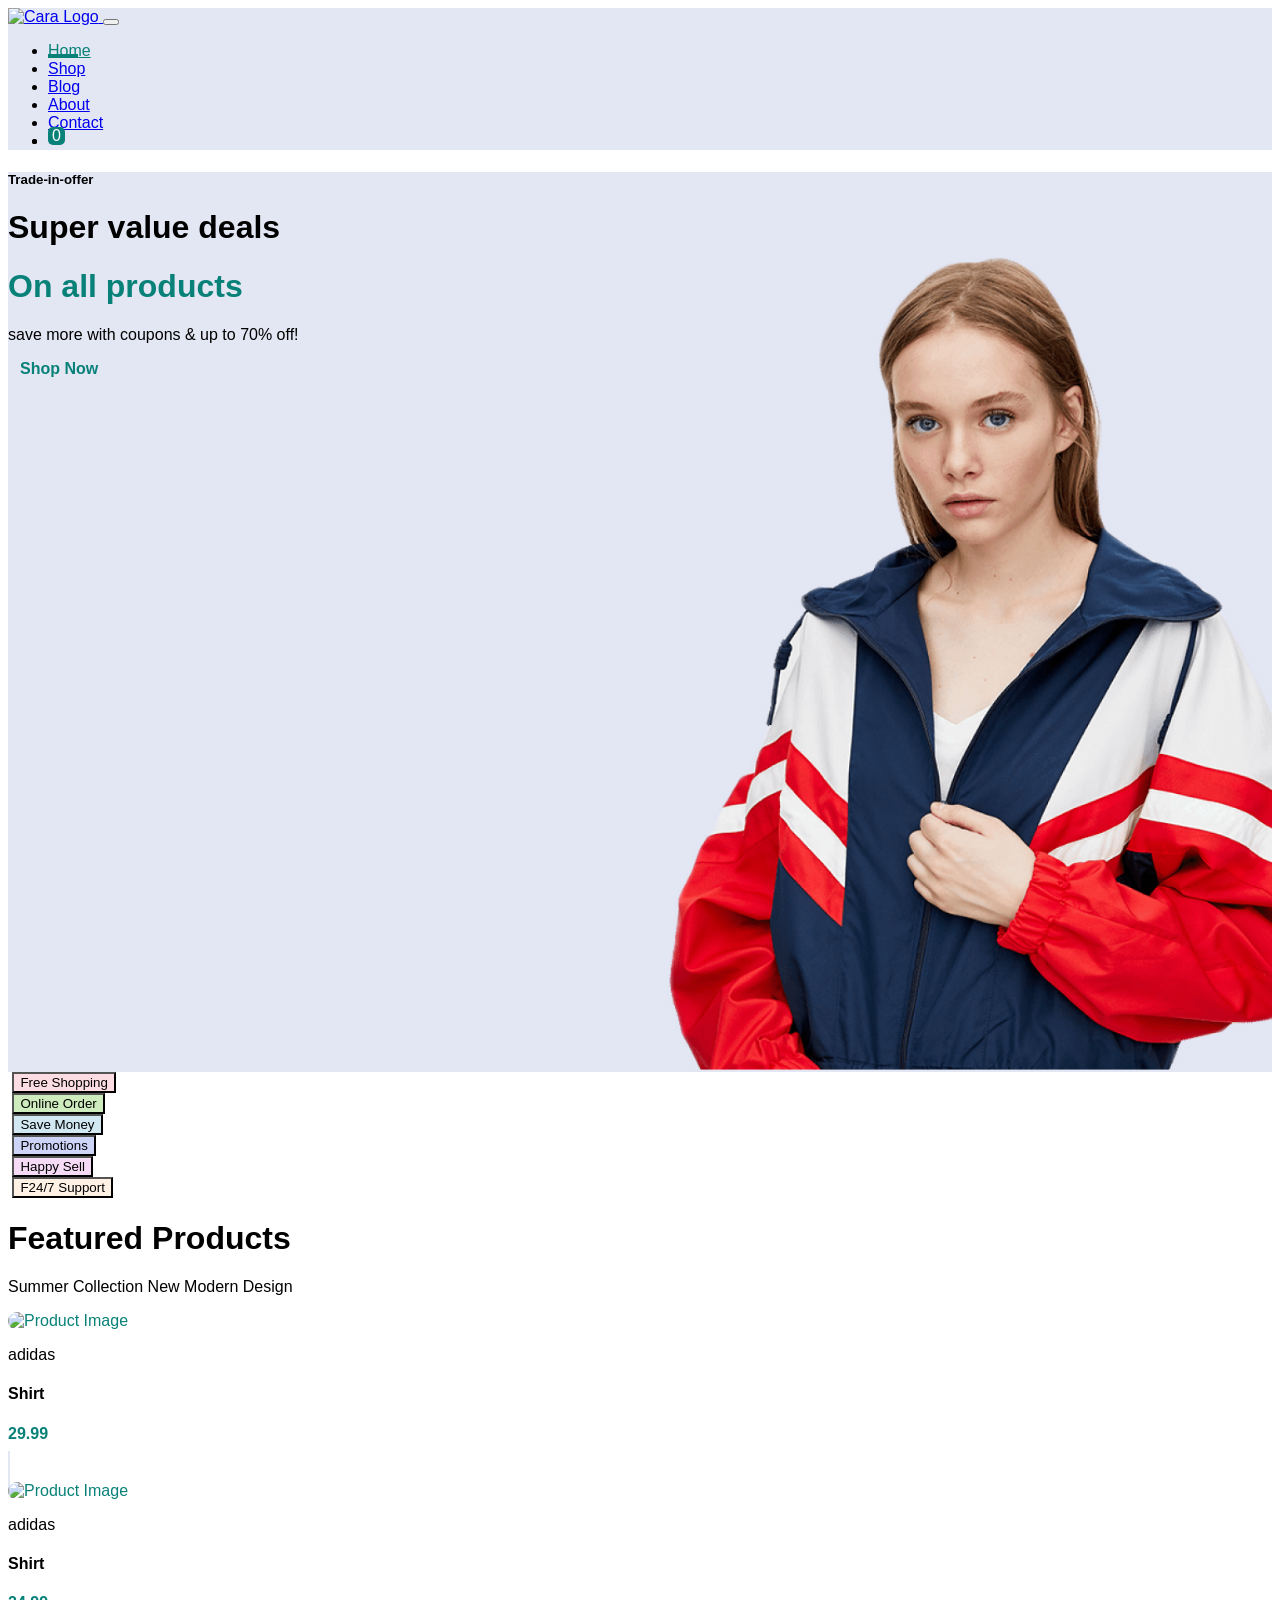
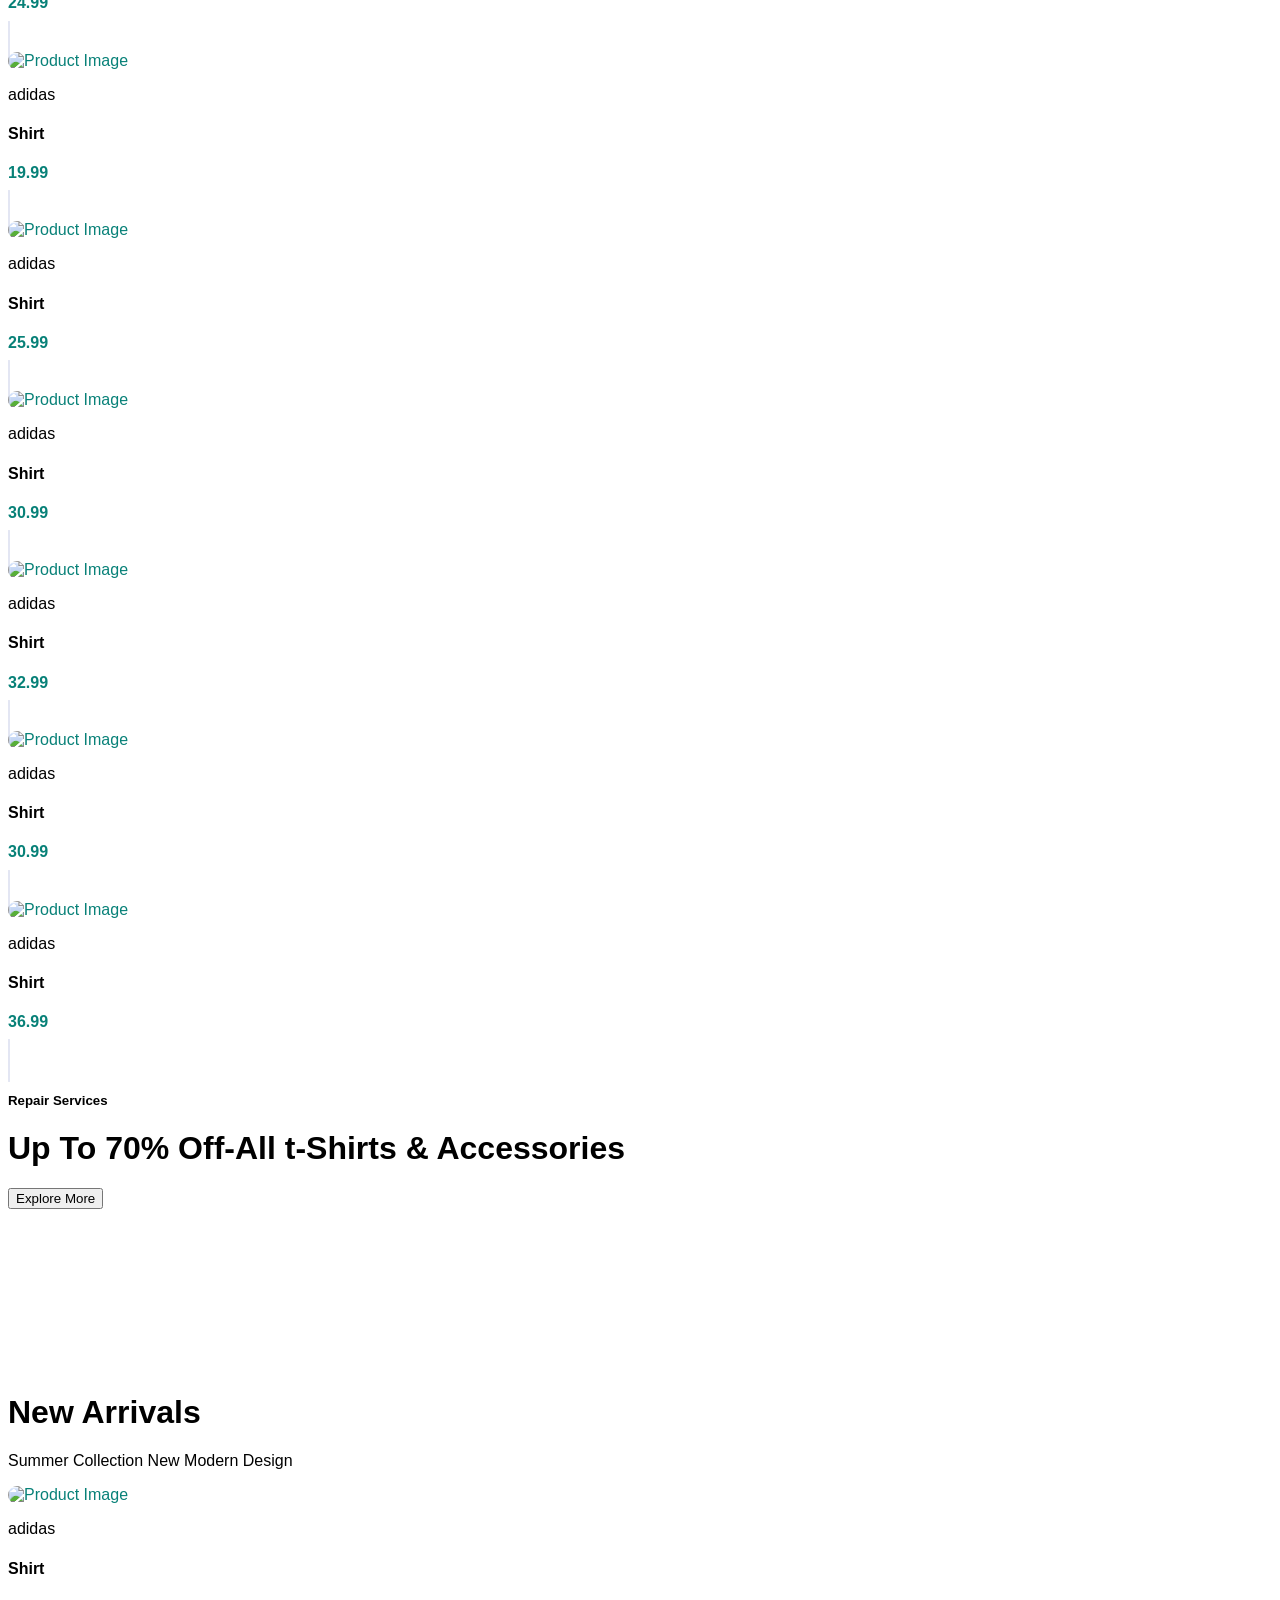
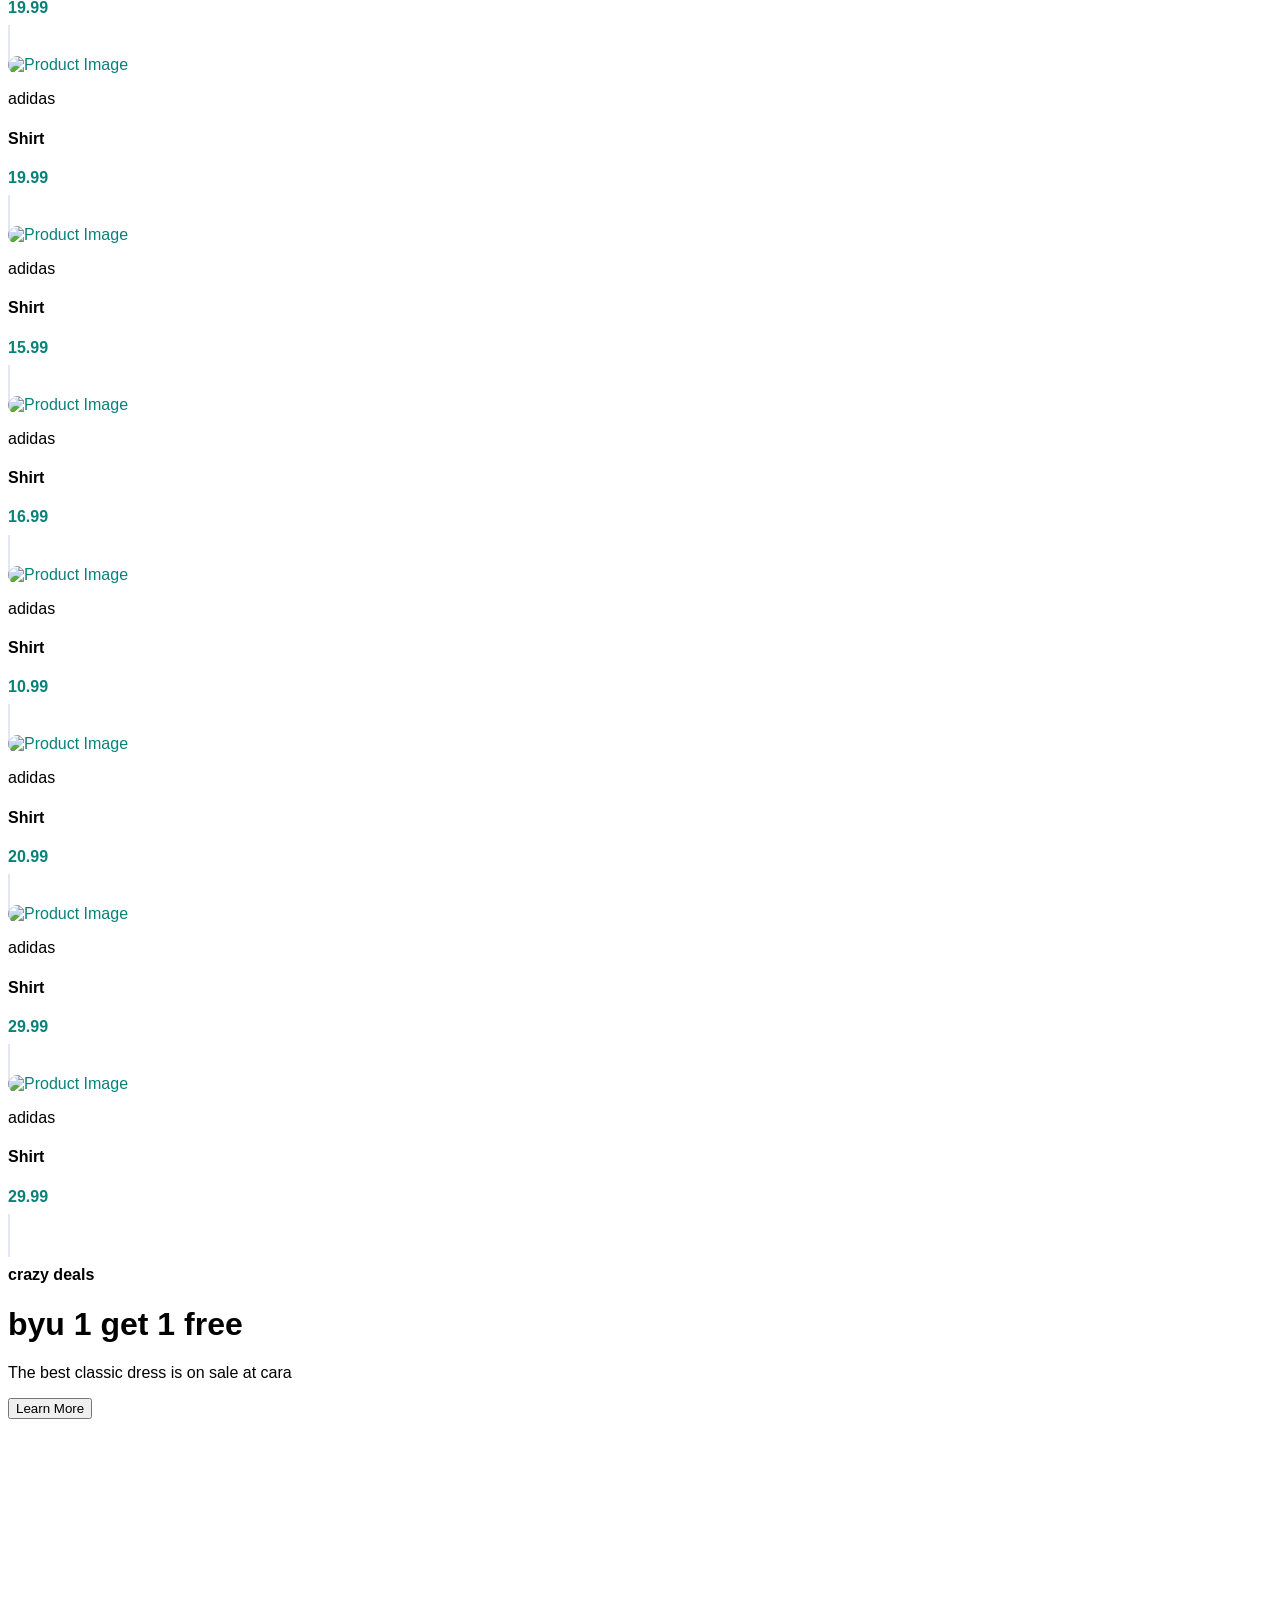
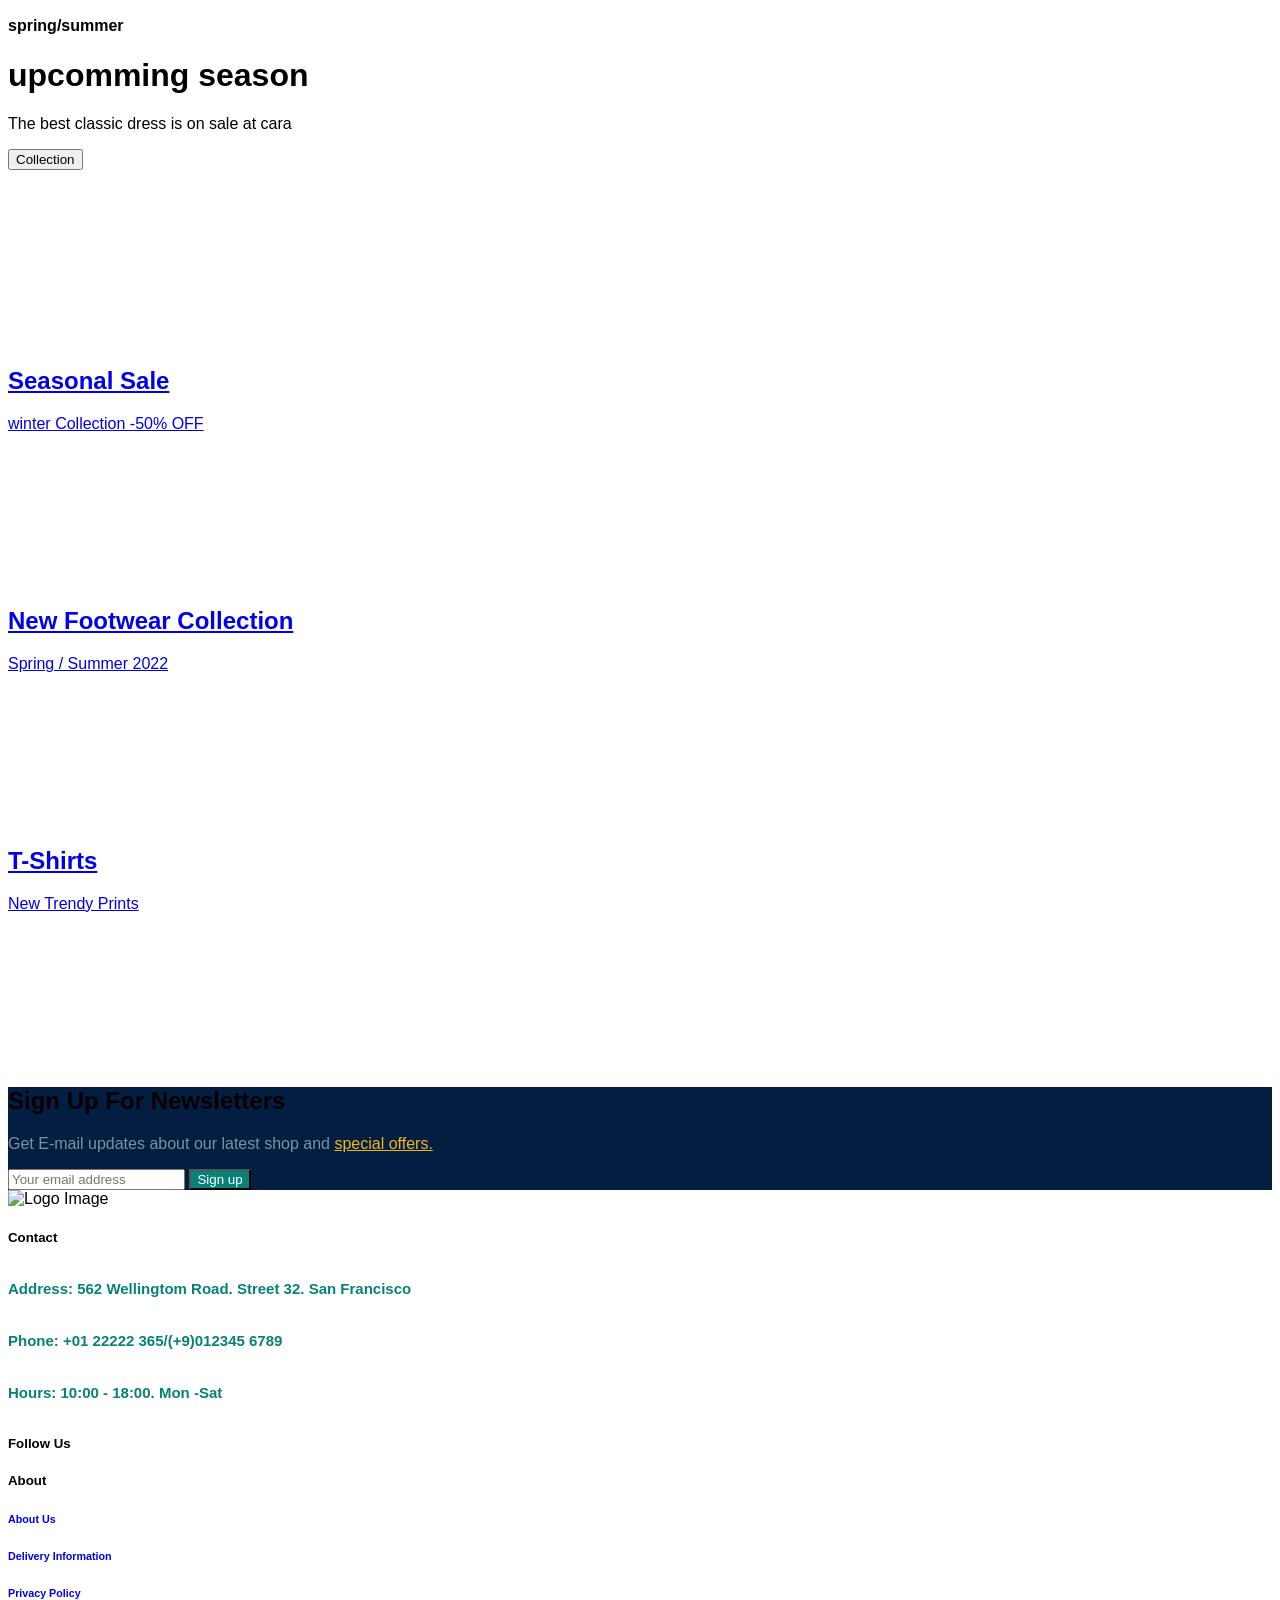
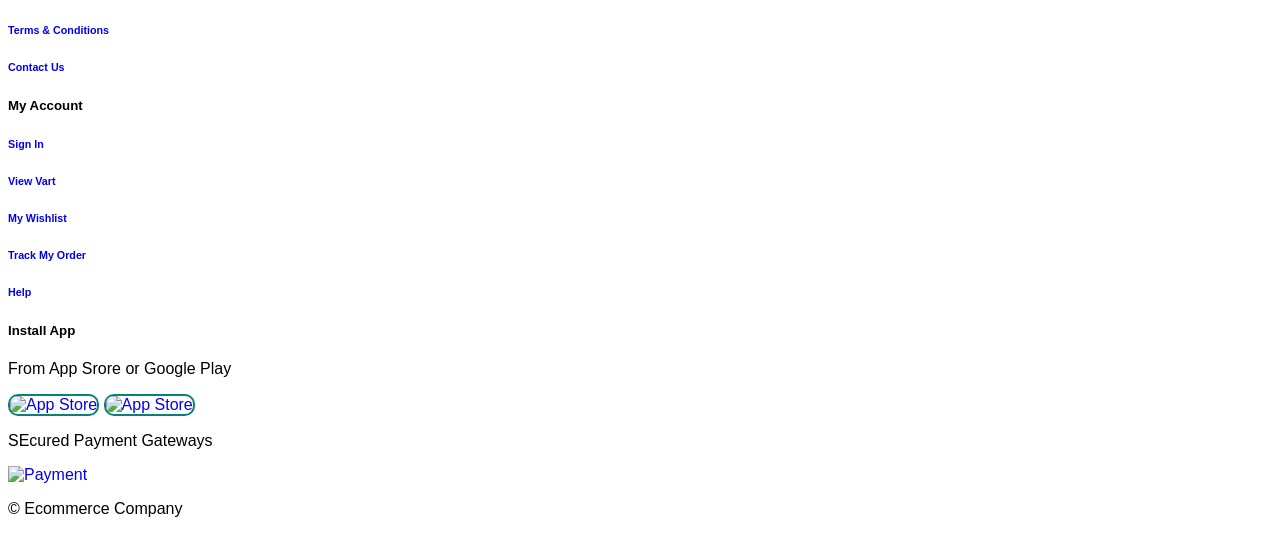
==== index.html @ 561408f2 "darkmode, animation plugins & cart" ====
<!DOCTYPE html>
<html lang="en">
<head>
    <meta charset="UTF-8">
    <meta http-equiv="X-UA-Compatible" content="IE=edge">
    <meta name="viewport" content="width=device-width, initial-scale=1.0">
    <meta name="color-scheme" content="dark light">

    <link rel="stylesheet" href="assist/CSS/animate.min.css">
    <link rel="stylesheet" href="assist/fontawesome/css/all.css" >      <!-- fontawesome link -->
    <link rel="stylesheet" href="assist/CSS/bootstrap.min.css">         <!-- bootstrap link -->
    <link rel="stylesheet" href="assist/CSS/style.css">                 <!-- css style link -->
    <title> Task 05 Cara</title>
    <link rel="icon" type="image/x-icon" href="assist/Images/Global-Network.ico">
    
    
</head>
<body id="body">
    

    <!-- section One Navbar -->

    <div class="navLine " > 
        <nav class="navbar navbar-expand-lg navbar-light  fw-bold shadow-sm" id="navLine" aria-label="Fifth navbar example">
            <div class="container">
                <a class="navbar-brand" href="#"> <img src="assist/Images/logo.png" alt="Cara Logo"> </a>

                <button class="navbar-toggler" type="button" data-bs-toggle="collapse" data-bs-target="#navbarsExample05" aria-controls="navbarsExample05" aria-expanded="false" aria-label="Toggle navigation">
                    <span class="navbar-toggler-icon"></span>
                </button>
                
                <div class="collapse navbar-collapse justify-content-end" id="navbarsExample05">
                    <ul class="navLinks navbar-nav justify-content-between  mb-2 mb-lg-0 w-50">

                        <li class="nav-item">
                            <a class="nav-link active" aria-current="page" href="#"> Home </a>
                        </li>

                        <li class="nav-item">
                            <a class="nav-link" href="#"> Shop </a>
                        </li>

                        <li class="nav-item">
                            <a class="nav-link" href="#"> Blog </a>
                        </li>

                        <li class="nav-item">
                            <a class="nav-link" href="#"> About </a>
                        </li>

                        <li class="nav-item">
                            <a class="nav-link" href="#"> Contact </a>
                        </li>

                        <li class="nav-item">
                            <a class="Cart nav-link position-relative"  onclick="oCart()"> 
                                <div>
                                   <i class="fa-solid fa-bag-shopping"></i>
                                   <span class="cartN ">0</span> 
                                </div>
                            </a>
                        </li>

                        <li class="darkTogle nav-item fs-4" onclick="darkMode()">
                            <i class="nav-link fa-solid fa-moon"></i>
                        </li>
                    </ul>

                </div>
            </div>
          </nav>
    </div>
   

    
    




    <!-- section Tow Header -->

    <header class="HeaderBg pos">
        <!-- cart section -->
        <div class="myCart close" id="yCart">
            <button class="btn fs-3 text-light m-2" onclick="xCart()">X</button>
            
        </div>
        


        <div class="container">
            <div class="TradeIn d-flex flex-column justify-content-center align-items-center align-items-lg-start">
                <h5 class="">Trade-in-offer</h5>
                <h1 class="fw-bold"> Super value deals </h1>
                <h1 class="allProducts fw-bold my-4"> On all products </h1>
                <p class="text-muted">save more with coupons & up to 70% off!</p>

                <a class="shopNow" href="#"> Shop Now </a>
            </div>
        </div>

        
    </header>







    <!-- section Three Services -->


    <div class="container my-5 pb-5">
        <div class="Services row row-cols-1  row-cols-md-3 row-cols-lg-6" >
            
            <div class="col wow animate__animated animate__backInUp ">
                <div class="ourService Service-1 card mt-5 shadow ">
                    <img class="mt-4 m-2" src="assist/Images/f1.png" alt="">
                    <button class="btn btn-light mb-3 m-2"  type="button">Free Shopping</button>
                </div>
            </div>

            <div class="col wow animate__animated animate__backInUp ">
                <div class="ourService Service-2 card mt-5 shadow ">
                    <img class="mt-4 m-2" src="assist/Images/f2.png" alt="">
                    <button class="btn btn-light mb-3 m-2"  type="button">Online Order</button>
                </div>
            </div>

            <div class="col wow animate__animated animate__backInUp">
                <div class="ourService Service-3 card mt-5 shadow ">
                    <img class="mt-4 m-2" src="assist/Images/f3.png" alt="">
                    <button class="btn btn-light mb-3 m-2"  type="button">Save Money</button>
                </div>
            </div>

            <div class="col wow animate__animated animate__backInUp">
                <div class="ourService Service-4 card mt-5 shadow ">
                    <img class="mt-4 m-2" src="assist/Images/f4.png" alt="">
                    <button class="btn btn-light mb-3 m-2"  type="button">Promotions</button>
                </div>
            </div>

            <div class="col wow animate__animated animate__backInUp">
                <div class="ourService Service-5 card mt-5 shadow ">
                    <img class="mt-4 m-2" src="assist/Images/f5.png" alt="">
                    <button class="btn btn-light mb-3 m-2"  type="button">Happy Sell</button>
                </div>
            </div>

            <div class="col wow animate__animated animate__backInUp">
                <div class="ourService Service-6 card mt-5 shadow ">
                    <img class="mt-4 m-2" src="assist/Images/f6.png" alt="">
                    <button class="btn btn-light mb-3 m-2"  type="button">F24/7 Support</button>
                </div>
            </div>
        </div>
    </div>









    <!-- section Four Featured Products -->


    <div class="container my-5">
        <div class="featuredP text-center py-5">
            <h1 class="fw-bold">Featured Products</h1>
            <p class="text-muted">Summer Collection New Modern Design</p>
        </div>
            

        <div class="fProducts">
            <div class="row row-cols-1 row-cols-md-2 row-cols-lg-4">

                <div class="col">
                    <div class="pCard card mb-5">
                        <a href="#"> <img class="oImg card-img-top p-3" src="assist/Images/f1.jpg" alt="Product Image"> </a>
                        
                        <div class="card-body d-flex justify-content-between align-items-end pt-0" >
                            <div class="card-text">
                                <p class="text-muted m-0">adidas</p>
                                <h4 class="card-title">Shirt</h4>

                                <div class="stars">
                                    <i class="fa-solid fa-star"></i>
                                    <i class="fa-solid fa-star"></i>
                                    <i class="fa-solid fa-star"></i>
                                    <i class="fa-solid fa-star"></i>
                                    <i class="fa-solid fa-star"></i>
                                </div>
    
                                <a href="#"> <h4 class="price m-0">29.99</h4> </a>
                            </div>    
                                
                            <a href="#"><i class="fa-solid fa-cart-shopping"></i></a>

                        </div>
                    </div>

                </div>


                <div class="col">
                    <div class="pCard card mb-5">
                        <a href="#"> <img class="oImg card-img-top p-3" src="assist/Images/f2.jpg" alt="Product Image"> </a>
                        
                        <div class="card-body d-flex justify-content-between align-items-end pt-0" >
                            <div class="card-text">
                                <p class="text-muted m-0">adidas</p>
                                <h4 class="card-title">Shirt</h4>

                                <div class="stars">
                                    <i class="fa-solid fa-star"></i>
                                    <i class="fa-solid fa-star"></i>
                                    <i class="fa-solid fa-star"></i>
                                    <i class="fa-solid fa-star"></i>
                                    <i class="fa-solid fa-star"></i>
                                </div>
    
                                <a href="#"> <h4 class="price m-0">24.99</h4> </a>
                            </div>    
                                
                            <a href="#"><i class="fa-solid fa-cart-shopping"></i></a>

                        </div>
                    </div>

                </div>


                <div class="col">
                    <div class="pCard card  mb-5">
                        <a href="#"> <img class="oImg card-img-top p-3 " src="assist/Images/f3.jpg" alt="Product Image"> </a>
                        
                        <div class="card-body d-flex justify-content-between align-items-end pt-0" >
                            <div class="card-text">
                                <p class="text-muted m-0">adidas</p>
                                <h4 class="card-title">Shirt</h4>

                                <div class="stars">
                                    <i class="fa-solid fa-star"></i>
                                    <i class="fa-solid fa-star"></i>
                                    <i class="fa-solid fa-star"></i>
                                    <i class="fa-solid fa-star"></i>
                                    <i class="fa-solid fa-star"></i>
                                </div>
    
                                <a href="#"> <h4 class="price m-0">19.99</h4> </a>
                            </div>    
                                
                            <a href="#"><i class="fa-solid fa-cart-shopping"></i></a>

                        </div>
                    </div>

                </div>


                <div class="col">
                    <div class="pCard card mb-5">
                        <a href="#"> <img class="oImg card-img-top p-3 " src="assist/Images/f4.jpg" alt="Product Image"> </a>
                        
                        <div class="card-body d-flex justify-content-between align-items-end pt-0" >
                            <div class="card-text">
                                <p class="text-muted m-0">adidas</p>
                                <h4 class="card-title">Shirt</h4>

                                <div class="stars">
                                    <i class="fa-solid fa-star"></i>
                                    <i class="fa-solid fa-star"></i>
                                    <i class="fa-solid fa-star"></i>
                                    <i class="fa-solid fa-star"></i>
                                    <i class="fa-solid fa-star"></i>
                                </div>
    
                                <a href="#"> <h4 class="price m-0">25.99</h4> </a>
                            </div>    
                                
                            <a href="#"><i class="fa-solid fa-cart-shopping"></i></a>

                        </div>
                    </div>

                </div>


                <div class="col">
                    <div class="pCard card mb-5">
                        <a href="#"> <img class="oImg card-img-top p-3" src="assist/Images/f5.jpg" alt="Product Image"> </a>
                        
                        <div class="card-body d-flex justify-content-between align-items-end pt-0" >
                            <div class="card-text">
                                <p class="text-muted m-0">adidas</p>
                                <h4 class="card-title">Shirt</h4>

                                <div class="stars">
                                    <i class="fa-solid fa-star"></i>
                                    <i class="fa-solid fa-star"></i>
                                    <i class="fa-solid fa-star"></i>
                                    <i class="fa-solid fa-star"></i>
                                    <i class="fa-solid fa-star"></i>
                                </div>
    
                                <a href="#"> <h4 class="price m-0">30.99</h4> </a>
                            </div>    
                                
                            <a href="#"><i class="fa-solid fa-cart-shopping"></i></a>

                        </div>
                    </div>

                </div>


                <div class="col">
                    <div class="pCard card mb-5">
                        <a href="#"> <img class="oImg card-img-top p-3" src="assist/Images/f6.jpg" alt="Product Image"> </a>
                        
                        <div class="card-body d-flex justify-content-between align-items-end pt-0" >
                            <div class="card-text">
                                <p class="text-muted m-0">adidas</p>
                                <h4 class="card-title">Shirt</h4>

                                <div class="stars">
                                    <i class="fa-solid fa-star"></i>
                                    <i class="fa-solid fa-star"></i>
                                    <i class="fa-solid fa-star"></i>
                                    <i class="fa-solid fa-star"></i>
                                    <i class="fa-solid fa-star"></i>
                                </div>
    
                                <a href="#"> <h4 class="price m-0">32.99</h4> </a>
                            </div>    
                                
                            <a href="#"><i class="fa-solid fa-cart-shopping"></i></a>

                        </div>
                    </div>

                </div>


                <div class="col">
                    <div class="pCard card mb-5">
                        <a href="#"> <img class="oImg card-img-top p-3" src="assist/Images/f7.jpg" alt="Product Image"> </a>
                        
                        <div class="card-body d-flex justify-content-between align-items-end pt-0" >
                            <div class="card-text">
                                <p class="text-muted m-0">adidas</p>
                                <h4 class="card-title">Shirt</h4>

                                <div class="stars">
                                    <i class="fa-solid fa-star"></i>
                                    <i class="fa-solid fa-star"></i>
                                    <i class="fa-solid fa-star"></i>
                                    <i class="fa-solid fa-star"></i>
                                    <i class="fa-solid fa-star"></i>
                                </div>
    
                                <a href="#"> <h4 class="price m-0">30.99</h4> </a>
                            </div>    
                                
                            <a href="#"><i class="fa-solid fa-cart-shopping"></i></a>

                        </div>
                    </div>

                </div>


                <div class="col">
                    <div class="pCard card mb-5">
                        <a href="#"> <img class="oImg card-img-top p-3" src="assist/Images/f8.jpg" alt="Product Image">  </a>
                        
                        <div class="card-body d-flex justify-content-between align-items-end pt-0" >
                            <div class="card-text">
                                <p class="text-muted m-0">adidas</p>
                                <h4 class="card-title">Shirt</h4>

                                <div class="stars">
                                    <i class="fa-solid fa-star"></i>
                                    <i class="fa-solid fa-star"></i>
                                    <i class="fa-solid fa-star"></i>
                                    <i class="fa-solid fa-star"></i>
                                    <i class="fa-solid fa-star"></i>
                                </div>
    
                                <a href="#"> <h4 class="price m-0">36.99</h4> </a>
                            </div>    
                                
                            <a href="#"><i class="fa-solid fa-cart-shopping"></i></a>

                        </div>
                    </div>

                </div>
            </div>

        </div>
    </div>





    <!-- section Five Repair Services -->

    <div class="sectionFive">
        <div class="container">
            <div class="repairS d-flex flex-column justify-content-center align-items-center text-light text-center">
                <h5>Repair Services</h5>
            <h1>Up To <span class="text-danger">70% Off-</span>All t-Shirts & Accessories</h1>
                <button class="btn btn-light px-5" type="button">Explore More</button>
            </div>
            
        </div>
    </div>









    <!-- section six New Arrivals -->

    <div class="container my-5">
        <div class="featuredP text-center py-5">
            <h1 class="fw-bold">New Arrivals</h1>
            <p class="text-muted">Summer Collection New Modern Design</p>
        </div>
            

        <div class="fProducts">
            <div class="row row-cols-1 row-cols-md-2 row-cols-lg-4">

                <div class="col">
                    <div class="pCard card mb-5">
                        <a href="#"> <img class="oImg card-img-top p-3" src="assist/Images/n1.jpg" alt="Product Image"> </a>
                        
                        <div class="card-body d-flex justify-content-between align-items-end pt-0" >
                            <div class="card-text">
                                <p class="text-muted m-0">adidas</p>
                                <h4 class="card-title">Shirt</h4>

                                <div class="stars">
                                    <i class="fa-solid fa-star"></i>
                                    <i class="fa-solid fa-star"></i>
                                    <i class="fa-solid fa-star"></i>
                                    <i class="fa-solid fa-star"></i>
                                    <i class="fa-solid fa-star"></i>
                                </div>
    
                                <a href="#"> <h4 class="price m-0">19.99</h4> </a>
                            </div>    
                                
                            <a href="#"><i class="fa-solid fa-cart-shopping"></i></a>

                        </div>
                    </div>

                </div>


                <div class="col">
                    <div class="pCard card mb-5">
                        <a href="#"> <img class="oImg card-img-top p-3" src="assist/Images/n2.jpg" alt="Product Image"> </a>
                        
                        <div class="card-body d-flex justify-content-between align-items-end pt-0" >
                            <div class="card-text">
                                <p class="text-muted m-0">adidas</p>
                                <h4 class="card-title">Shirt</h4>

                                <div class="stars">
                                    <i class="fa-solid fa-star"></i>
                                    <i class="fa-solid fa-star"></i>
                                    <i class="fa-solid fa-star"></i>
                                    <i class="fa-solid fa-star"></i>
                                    <i class="fa-solid fa-star"></i>
                                </div>
    
                                <a href="#"> <h4 class="price m-0">19.99</h4> </a>
                            </div>    
                                
                            <a href="#"><i class="fa-solid fa-cart-shopping"></i></a>

                        </div>
                    </div>

                </div>


                <div class="col">
                    <div class="pCard card  mb-5">
                        <a href="#"> <img class="oImg card-img-top p-3 " src="assist/Images/n3.jpg" alt="Product Image"> </a>
                        
                        <div class="card-body d-flex justify-content-between align-items-end pt-0" >
                            <div class="card-text">
                                <p class="text-muted m-0">adidas</p>
                                <h4 class="card-title">Shirt</h4>

                                <div class="stars">
                                    <i class="fa-solid fa-star"></i>
                                    <i class="fa-solid fa-star"></i>
                                    <i class="fa-solid fa-star"></i>
                                    <i class="fa-solid fa-star"></i>
                                    <i class="fa-solid fa-star"></i>
                                </div>
    
                                <a href="#"> <h4 class="price m-0">15.99</h4> </a>
                            </div>    
                                
                            <a href="#"><i class="fa-solid fa-cart-shopping"></i></a>

                        </div>
                    </div>

                </div>


                <div class="col">
                    <div class="pCard card mb-5">
                        <a href="#"> <img class="oImg card-img-top p-3 " src="assist/Images/n4.jpg" alt="Product Image"> </a>
                        
                        <div class="card-body d-flex justify-content-between align-items-end pt-0" >
                            <div class="card-text">
                                <p class="text-muted m-0">adidas</p>
                                <h4 class="card-title">Shirt</h4>

                                <div class="stars">
                                    <i class="fa-solid fa-star"></i>
                                    <i class="fa-solid fa-star"></i>
                                    <i class="fa-solid fa-star"></i>
                                    <i class="fa-solid fa-star"></i>
                                    <i class="fa-solid fa-star"></i>
                                </div>
    
                                <a href="#"> <h4 class="price m-0">16.99</h4> </a>
                            </div>    
                                
                            <a href="#"><i class="fa-solid fa-cart-shopping"></i></a>

                        </div>
                    </div>

                </div>


                <div class="col">
                    <div class="pCard card mb-5">
                        <a href="#"> <img class="oImg card-img-top p-3" src="assist/Images/n5.jpg" alt="Product Image"> </a>
                        
                        <div class="card-body d-flex justify-content-between align-items-end pt-0" >
                            <div class="card-text">
                                <p class="text-muted m-0">adidas</p>
                                <h4 class="card-title">Shirt</h4>

                                <div class="stars">
                                    <i class="fa-solid fa-star"></i>
                                    <i class="fa-solid fa-star"></i>
                                    <i class="fa-solid fa-star"></i>
                                    <i class="fa-solid fa-star"></i>
                                    <i class="fa-solid fa-star"></i>
                                </div>
    
                                <a href="#"> <h4 class="price m-0">10.99</h4> </a>
                            </div>    
                                
                            <a href="#"><i class="fa-solid fa-cart-shopping"></i></a>

                        </div>
                    </div>

                </div>


                <div class="col">
                    <div class="pCard card mb-5">
                        <a href="#"> <img class="oImg card-img-top p-3" src="assist/Images/n6.jpg" alt="Product Image"> </a>
                        
                        <div class="card-body d-flex justify-content-between align-items-end pt-0" >
                            <div class="card-text">
                                <p class="text-muted m-0">adidas</p>
                                <h4 class="card-title">Shirt</h4>

                                <div class="stars">
                                    <i class="fa-solid fa-star"></i>
                                    <i class="fa-solid fa-star"></i>
                                    <i class="fa-solid fa-star"></i>
                                    <i class="fa-solid fa-star"></i>
                                    <i class="fa-solid fa-star"></i>
                                </div>
    
                                <a href="#"> <h4 class="price m-0">20.99</h4> </a>
                            </div>    
                                
                            <a href="#"><i class="fa-solid fa-cart-shopping"></i></a>

                        </div>
                    </div>

                </div>


                <div class="col">
                    <div class="pCard card mb-5">
                        <a href="#"> <img class="oImg card-img-top p-3" src="assist/Images/n7.jpg" alt="Product Image"> </a>
                        
                        <div class="card-body d-flex justify-content-between align-items-end pt-0" >
                            <div class="card-text">
                                <p class="text-muted m-0">adidas</p>
                                <h4 class="card-title">Shirt</h4>

                                <div class="stars">
                                    <i class="fa-solid fa-star"></i>
                                    <i class="fa-solid fa-star"></i>
                                    <i class="fa-solid fa-star"></i>
                                    <i class="fa-solid fa-star"></i>
                                    <i class="fa-solid fa-star"></i>
                                </div>
    
                                <a href="#"> <h4 class="price m-0">29.99</h4> </a>
                            </div>    
                                
                            <a href="#"><i class="fa-solid fa-cart-shopping"></i></a>

                        </div>
                    </div>

                </div>


                <div class="col">
                    <div class="pCard card mb-5">
                        <a href="#">
                            <img class="oImg card-img-top p-3" src="assist/Images/n8.jpg" alt="Product Image">
                        </a>

                        <div class="card-body d-flex justify-content-between align-items-end pt-0" >
                            <div class="card-text">
                                <p class="text-muted m-0">adidas</p>
                                <h4 class="card-title">Shirt</h4>

                                <div class="stars">
                                    <i class="fa-solid fa-star"></i>
                                    <i class="fa-solid fa-star"></i>
                                    <i class="fa-solid fa-star"></i>
                                    <i class="fa-solid fa-star"></i>
                                    <i class="fa-solid fa-star"></i>
                                </div>
    
                                <a href="#"> <h4 class="price m-0">29.99</h4> </a>
                            </div>    
                                
                            <a href="#"><i class="fa-solid fa-cart-shopping"></i></a>

                        </div>
                    </div>

                </div>
            </div>
            
        </div>
    </div>













    <!-- section sevin deals & summer -->

    <div class="section7 container">
        <div class="row justify-content-between text-light">
            <div class="crazyD col-12 col-lg-5   d-flex flex-column justify-content-center">
                <div class=" px-4 w-100">
                    <h4>crazy deals</h4>
                    <h1>byu 1 get 1 free</h1>
                    <p>The best classic dress is on sale at cara</p>
                    <button class="btn border-light text-light" type="submit">Learn More</button>
                </div>
            </div>


            <div class="springD col-12 col-lg-5 mt-4 mt-lg-0   d-flex flex-column justify-content-center">
                <div class="px-4 w-100">
                    <h4>spring/summer</h4>
                    <h1>upcomming season</h1>
                    <p>The best classic dress is on sale at cara</p>
                    <button class="btn border-light text-light" type="submit">Collection</button>
                </div>
            </div>
        </div>
    </div>





    <!-- section sevin Seasonal  & Footwear Collection -->

    <div class="section7 container my-5">
        <div class="row justify-content-between text-light">
            <div class="Seasonal col-12 col-lg-5   d-flex flex-column justify-content-center">
                <a href="#" class="text-light text-decoration-none">
                    <div class=" px-4 w-100 fw-bold">
                        <h2 class="text-uppercase">Seasonal Sale</h1>
                        <p class="text-danger">winter Collection -50% OFF</p>
                    </div>
                </a>
            </div>


            <div class="Footwear col-12 col-lg-5 mt-4 mt-lg-0   d-flex flex-column justify-content-center">
                <a href="#" class="text-light text-decoration-none">
                    <div class="px-4 w-100 fw-bold">
                        <h2 class="text-uppercase">New Footwear Collection</h1>
                        <p class="text-danger">Spring / Summer 2022</p>
                    </div>
                </a>
            </div>


            <div class="T-Shirts col-12 col-lg-5 mt-4 mt-lg-4   d-flex flex-column justify-content-center">
                <a href="#" class="text-light text-decoration-none">
                    <div class="px-4 w-100 fw-bold">
                        <h2 class="text-uppercase">T-Shirts</h1>
                        <p class="text-danger">New Trendy Prints</p>
                    </div>
                </a>
            </div>
        </div>
    </div>













    
    <!-- section Eight Newsletters -->

    <div class="Newsletters d-flex align-items-center">
        <div class="container">
            <div class="row  align-items-center justify-content-between text-center text-lg-start">
                <div class="news col-12 col-lg-6  fw-bold py-5">
                    <h2 class="text-light">Sign Up For Newsletters</h2>
                    <p>Get E-mail updates about our latest shop and
                        <a href="#" class="text-decoration-none">special offers.</a>
                    </p>
                </div>


                <div class="mail col-12 col-lg-5 mb-5 mt-0 my-lg-5">
                    <div class="input-group">
                        <input class="form-control p-3" type="email" id="exampleInputEmail1" placeholder="Your email address" aria-describedby="emailHelp">
                        <button type="submit" class="btn">Sign up</button>
                      </div>
                </div>
            </div>

        </div>
    </div>










    <!-- section last Footer -->

    <footer class="LastSec">
        <div class="container my-5 pt-5">
            <div class="row text-center text-lg-start">

                <div class="col-12 col-lg-4 mb-5 mb-lg-0">
                    <img src="assist/Images/logo.png" alt="Logo Image">
                    <h5 class="fw-bold mt-4">Contact</h5>

                    <div class="Contact my-4">
                        <h6> <span class="fw-bold">Address: </span>562 Wellingtom Road. Street 32. San Francisco</h5>
                        <h6> <span class="fw-bold">Phone: </span> +01 22222 365/(+9)012345 6789</h5>
                        <h6> <span class="fw-bold">Hours: </span>10:00 - 18:00. Mon -Sat</h5>
                    </div>

                    <h5 class="fw-bold mt-4">Follow Us</h5>

                    <div class="followUs">
                        <a class="mr-2" href="https://www.facebook.com/"> <i class="fa-brands fa-facebook-f"></i> </a>
                        <a class="mx-2" href="https://twitter.com/"> <i class="fa-brands fa-twitter"></i> </a>
                        <a class="mx-2" href="https://instagram.com/"> <i class="fa-brands fa-instagram"></i></a>
                        <a class="mx-2" href="https://pinterest.com/"> <i class="fa-brands fa-pinterest-p"></i> </a>
                        <a class="mx-2" href="https://youtube.com/"> <i class="fa-brands fa-youtube"></i> </a>
                    </div>

                </div>




                <div class="col-12 col-md-6 col-lg-2 mb-5 mb-lg-0">
                    <h5 class="fw-bold mb-4">About</h5>

                    <div class="about">
                        <h6> <a href="#" class="text-muted text-decoration-none"> About Us </a> </h6>
                        <h6> <a href="#" class="text-muted text-decoration-none"> Delivery Information </a> </h6>
                        <h6> <a href="#" class="text-muted text-decoration-none"> Privacy Policy </a> </h6>
                        <h6> <a href="#" class="text-muted text-decoration-none"> Terms & Conditions </a> </h6>
                        <h6> <a href="#" class="text-muted text-decoration-none"> Contact Us</a> </h6>
                    </div>
                </div>




                <div class="col-12 col-md-6 col-lg-2  mb-5 mb-lg-0">
                    <h5 class="fw-bold mb-4">My Account</h5>

                    <div class="account">
                        <h6> <a href="#" class="text-muted text-decoration-none"> Sign In </a> </h6>
                        <h6> <a href="#" class="text-muted text-decoration-none"> View Vart </a> </h6>
                        <h6> <a href="#" class="text-muted text-decoration-none"> My Wishlist </a> </h6>
                        <h6> <a href="#" class="text-muted text-decoration-none"> Track My Order </a> </h6>
                        <h6> <a href="#" class="text-muted text-decoration-none"> Help</a> </h6>
                    </div>
                </div>



                <div class="install col-12 col-lg-4 mb-5 mb-lg-0">
                    <h5 class="fw-bold mb-4">Install App</h5>
                    <p class="text-muted" >From App Srore or Google Play</p>
                    
                    <div class="store mb-3">
                        <a href="#">
                            <img src="assist/Images/app.jpg" alt="App Store">
                        </a>

                        <a href="#">
                            <img src="assist/Images/play.jpg" alt="App Store">
                        </a>
                    </div>

                    <p class="text-muted" >SEcured Payment Gateways</p>
                    
                    <a href="#">
                        <img src="assist/Images/pay.png" alt="Payment">
                    </a>
                </div>
            </div>

            <p class="text-muted text-center">© Ecommerce Company</p>

        </div>
    </footer>



    
    
    <script src="assist/JS/jquery-3.6.0.min.js"></script>
    <script src="assist/JS/popper.min.js"></script>
    <script src="assist/JS/bootstrap.min.js"></script>

    <script src="assist/JS/wow.min.js"></script>
    <script>
        new WOW().init();
    </script>

    <script src="assist/JS/main.js"></script>

</body>
</html>
---- assist/CSS/style.css ----
*{
    font-family:Arial, Helvetica, sans-serif;
    --bGreen: #088178;
    --lGreen: #E3E6F3;
    --lGray: #E3E6F3;
    --dYellow: #F3B519 ;
    --dBlue: #041E42;

    --darkBody: #1E1E1E ;
    --darkMode: #302f2f ;
}

body{
    overflow-x : hidden ;

}



/* dark mode section */

.darBody{
    background-color: var(--darkBody) !important;
    color: white;
    transition: all 1s;
}


.darkMode{
    background-color: var(--darkMode);
    border: 1px solid var(--lGray);
    transition: all 1s;

}


.darkForm{
    background: var(--darkMode) !important;
    color: white !important;
    transition: all 1s;
}

.navbar-dark, .bg-dark{
    transition: all 1s;
}
















/* navbar line */

.navLine {
    background-color: var(--lGray);
}

.navLine .active{
    color: var(--bGreen) !important;
}



.navLinks .Cart, .darkTogle{
    cursor: pointer;
}



.navLinks .cartN{
    position: absolute;
    top: -5px;

    background-color: var(--bGreen);
    color: white;
    padding: 0% 4px;
    border-radius: 5px;
}



.navLinks a{
    position: relative;
    padding-left: 0px !important;
}



.navLinks .active::after{
    content: " ";
    position: absolute;
    bottom: 2px;
    left:0px;
    background-color: var(--bGreen);
    height: 3px;
    width: 30px;
}








/* section Tow Header  */


@media (max-width: 991px){
    .HeaderBg {
        height: 93vh;
        background-color: var(--lGray);
        /* background-position: left; */
        /* background-size: cover; */
    }   
}


@media (min-width: 992px){
    .HeaderBg {
        height: 100vh;
        background-image: url(../Images/hero5.png);
        background-color: var(--lGray);
        background-position: center;
        background-size: cover;  
    }   
}





@media (max-width: 991px){
    .HeaderBg .TradeIn {
        height: 93vh;
    }   
}


@media (min-width: 992px){
    .HeaderBg .TradeIn {
        height: 100vh;
    }   
}








.HeaderBg .allProducts{
    color: var(--bGreen);
}



.HeaderBg .shopNow{
    background-image: url(../Images/button.png);
    background-position: center;
    background-size: cover;

    width: 227px;
    height: 50px;
    color: var(--bGreen) ;
    text-decoration: none;
    font-weight: bold;
    text-align: center;
    padding: 12px;

}



/* cart section */
.myCart{
    height: 700px;
    width: 400px;
    background-color: var(--bGreen);
    color: white;

    position: absolute;

    /* display: none; */
    animation-name: cartMove;
    animation-duration: 1s;
    animation-iteration-count: 1;
    animation-fill-mode: forwards;
    
}

.close{
   
    animation-name: cartMoveOut;
    animation-duration: 1s;
    animation-iteration-count: 1;

    display: none;
}



@keyframes cartMove {
    from {right: -400px;}
    to {right: 0px;}
}


@keyframes cartMoveOut {
    from {right: 0px;}
    to {right: -400px;}
}


/* @keyframes cartMove {
    from {width: 0px;}
    to {width: 400px;}
}


@keyframes cartMoveOut {
    from {width: 400px;}
    to {width: 0px;}
} */








/* section Three Services */

.Services .Service-1 button{
    background-color: #FDDDE4 ;
}



.Services .Service-2 button{
    background-color: #CDEBBC ;
}



.Services .Service-3 button{
    background-color: #D1E8F2 ;
}


.Services .Service-4 button{
    background-color: #CDD4F8 ;
}


.Services .Service-5 button{
    background-color: #F6DBF6 ;
}


.Services .Service-6 button{
    background-color: #FFF2E5 ;
}











/* section Four Featured Products */

.fProducts .pCard, .oImg{
    border-radius: 30px;
}




.fProducts .stars{
    color: var(--dYellow);
}



.fProducts a {
    color: var(--bGreen);
    text-decoration: none;
}


.fProducts a i{
    background-color: var(--lGreen);
    width: 45px;
    height: 45px;

    border: 1px solid var(--lGreen);
    border-radius: 50px;
    text-align: center;
    padding: 12px 0px;
}




.fProducts .oImg:hover{
    padding: 0% !important;
    transition: 0.5s;
}



.fProducts .price:hover{
    font-weight: bold;
    transition: 1s;
}


.fProducts a i:hover{
    font-size: 29px;
    transition: 0.5s;
}









/* section Five Repair Services */

.sectionFive{
    background-image: url(../Images/b2.jpg);
    background-position: center;
    background-size: cover;
    height: 280px;
}




.sectionFive .repairS{
    height: 280px;
}










/* section sevin deals & summer */

.section7 .crazyD{
    height: 330px;
    background-image: url(../Images/b17.jpg);
    background-position: center;
    background-size: cover;
}


.section7 .springD{
    height: 330px;
    background-image: url(../Images/b10.jpg);
    background-position: center;
    background-size: cover;
}



@media (min-width: 992px){
.section7 .crazyD, .section7 .springD {
    width: 49%;
}}









/* section sevin Seasonal  & Footwear Collection */

.section7 .Seasonal{
    height: 220px;
    background-image: url(../Images/b7.jpg);
    background-position: center;
    background-size: cover;
}



.section7 .Footwear{
    height: 220px;
    background-image: url(../Images/b4.jpg);
    background-position: center;
    background-size: cover;
}



.section7 .T-Shirts{
    height: 220px;
    background-image: url(../Images/b18.jpg);
    background-position: center;
    background-size: cover;
}


@media (min-width: 992px){
    .section7 .Seasonal, .section7 .Footwear, .section7 .T-Shirts {
        width: 49%;
    }}













    /* section Eight Newsletters */

    .Newsletters{
        background-color: var(--dBlue);
    }


    .Newsletters .news{
        background-image: url(../Images/b14.png);
        background-position:right;
        background-size: cover;
    }


    .Newsletters p{
        color: #7A93A0;
    }


    .Newsletters a{
        color: var(--dYellow);
    }


    .Newsletters button{
        background-color: var(--bGreen);
        color: white;
    }















    /* section last Footer */

    .LastSec a{
        text-decoration: none;
    }


    .LastSec .Contact, .followUs a{
        color: var(--bGreen);
    }


    .LastSec .Contact h6{
        font-size: 15px;
    }

    .LastSec .store img{
        border: 2px solid var(--bGreen);
        border-radius: 10px;
    }
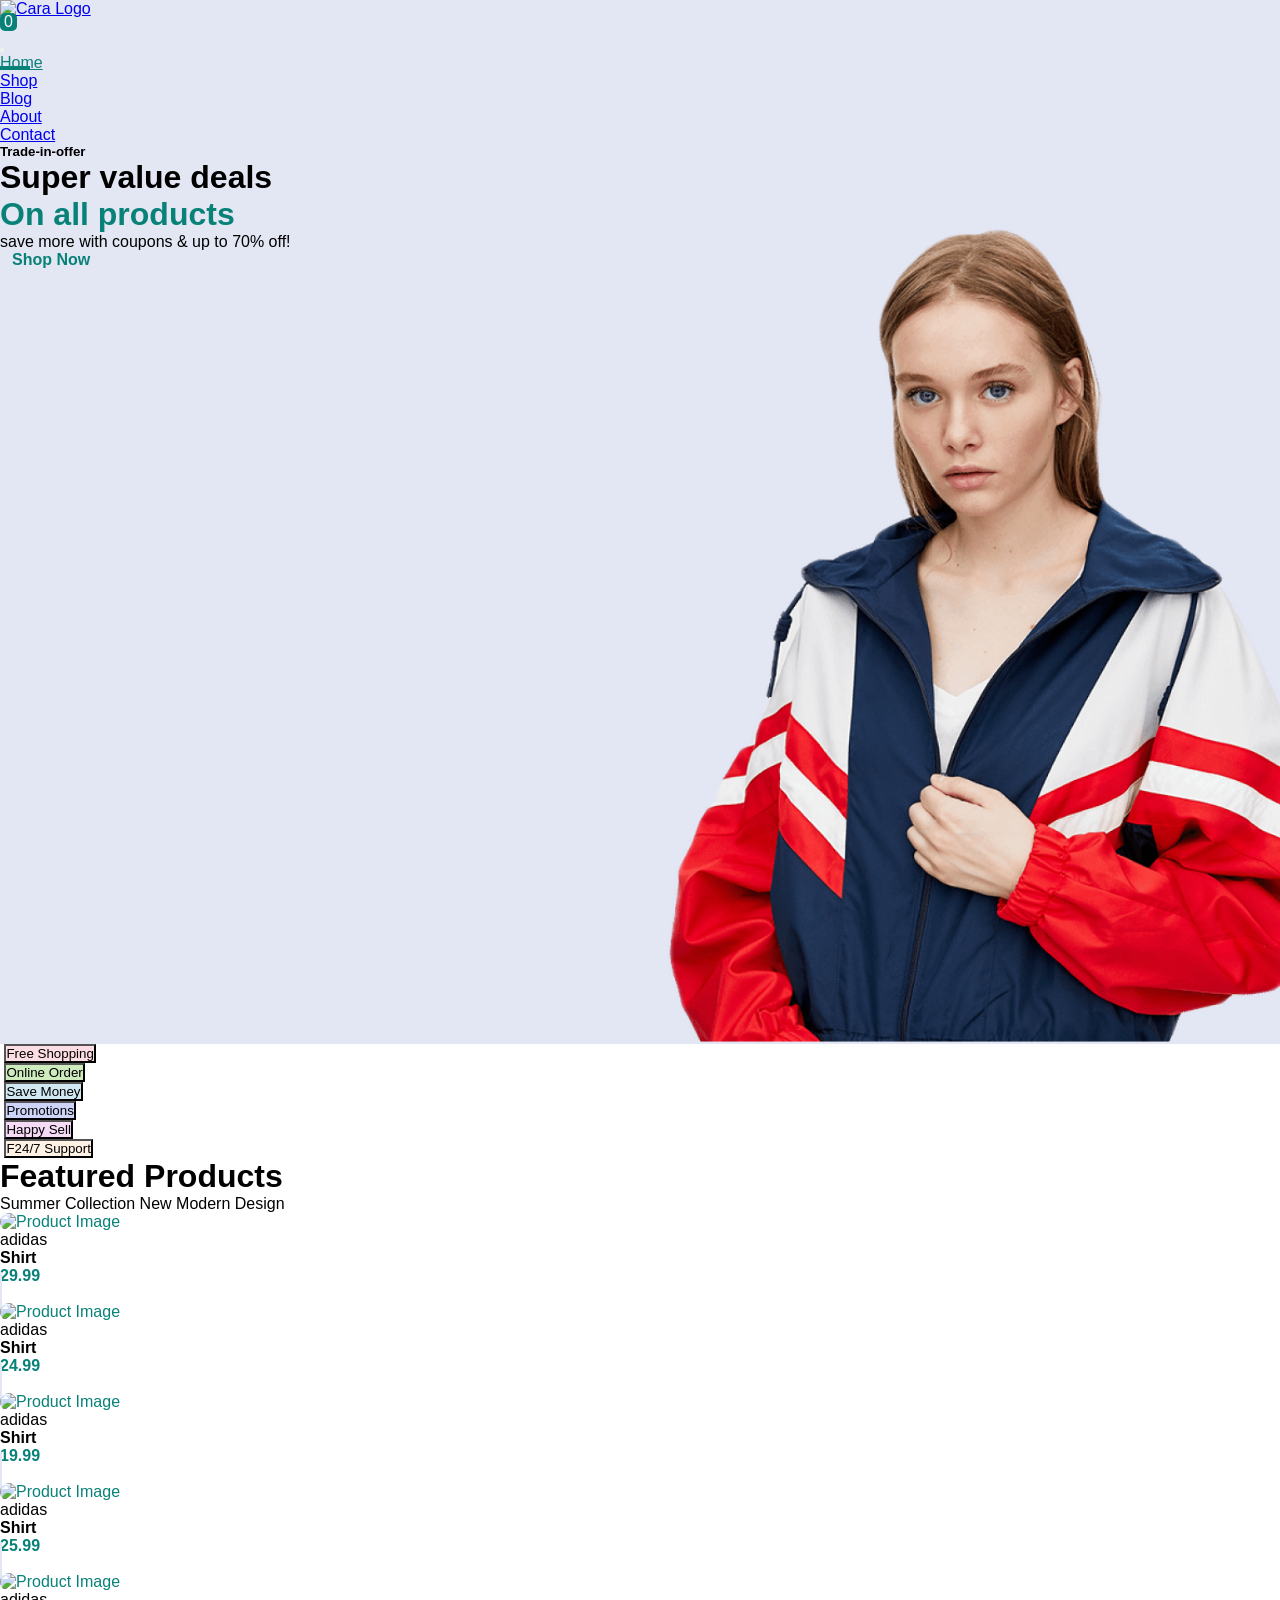
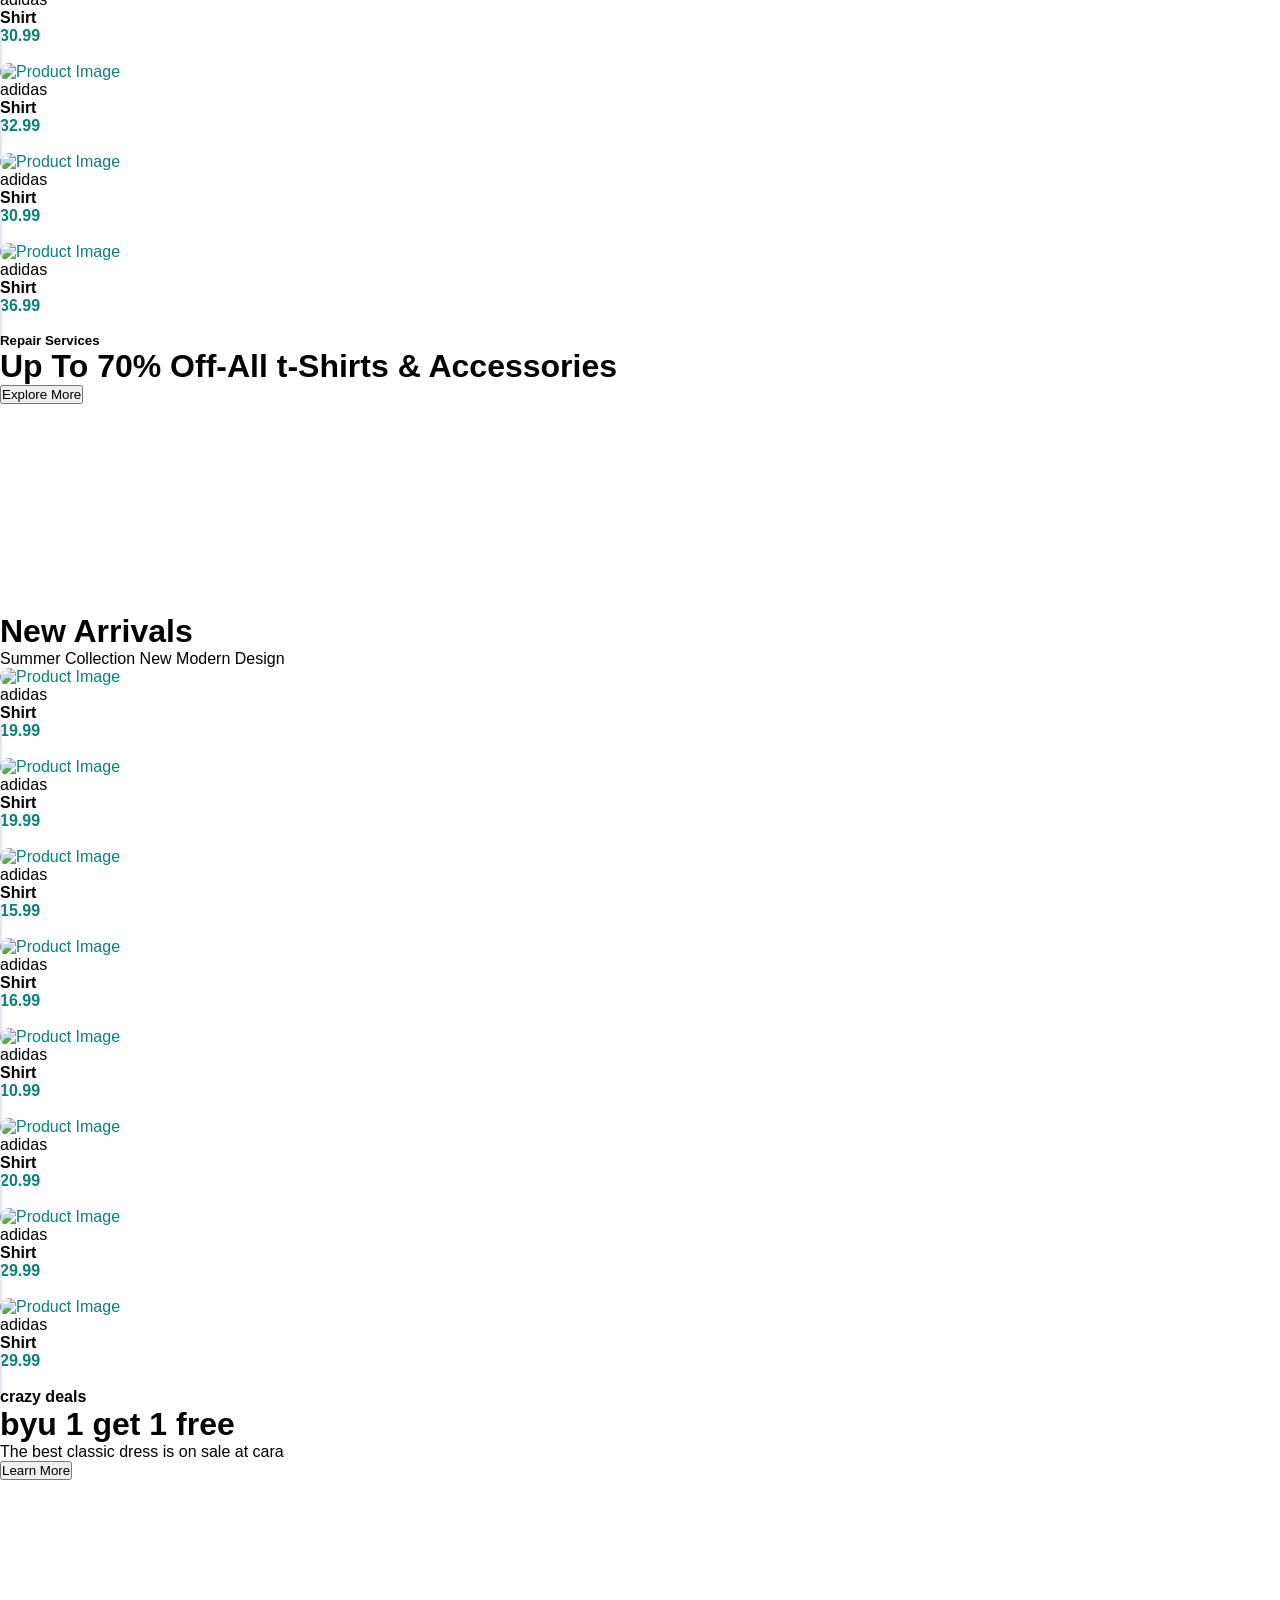
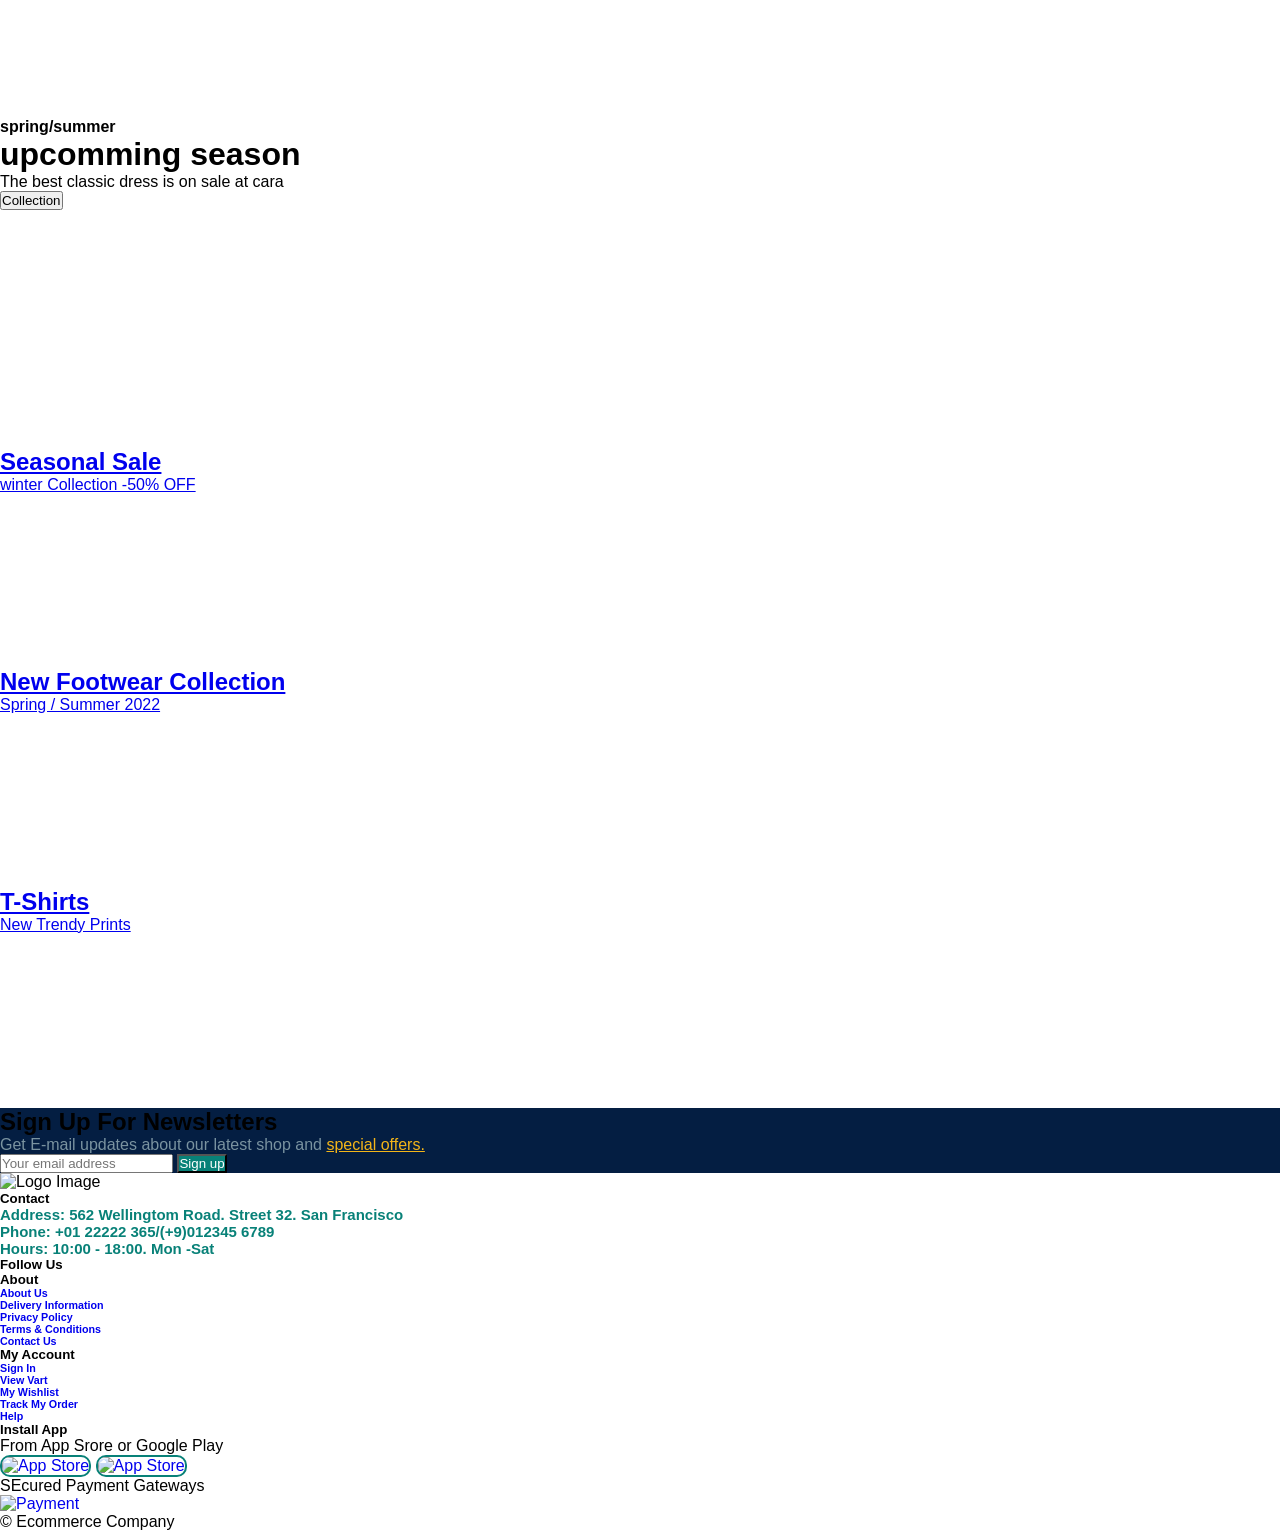
==== commit 87e257a0: "cart & darkmode btns" ====
--- a/index.html
+++ b/index.html
@@ -20,17 +20,34 @@
 
     <!-- section One Navbar -->
 
-    <div class="navLine " > 
-        <nav class="navbar navbar-expand-lg navbar-light  fw-bold shadow-sm" id="navLine" aria-label="Fifth navbar example">
+    <div class="navLine sticky-top" > <!--sticky-top not workig couse we use overflow-x -->
+        <nav class="navbar navbar-expand-lg navbar-light  fw-bold shadow-sm " id="navLine" aria-label="Fifth navbar example">
             <div class="container">
-                <a class="navbar-brand" href="#"> <img src="assist/Images/logo.png" alt="Cara Logo"> </a>
+                <a class="navbar-brand" href="#"> <img id="brandLogo" src="assist/Images/logo.png" alt="Cara Logo"> </a>
+                
+                <ul class="navLinks flex-row navbar-nav  order-xl-1 justify-content-end">
+                    <li class="nav-item mx-5">
+                        <a class="Cart nav-link position-relative"  onclick="oCart()"> 
+                            <div>
+                               <i class="fa-solid fa-bag-shopping"></i>
+                               <span class="cartN ">0</span> 
+                            </div>
+                        </a>
+                    </li>
+
+                    <li class="darkTogle nav-item fs-4" onclick="darkMode()">
+                        <i class="nav-link fa-solid fa-moon"></i>
+                    </li>
+                </ul>
+
 
                 <button class="navbar-toggler" type="button" data-bs-toggle="collapse" data-bs-target="#navbarsExample05" aria-controls="navbarsExample05" aria-expanded="false" aria-label="Toggle navigation">
                     <span class="navbar-toggler-icon"></span>
                 </button>
                 
+
                 <div class="collapse navbar-collapse justify-content-end" id="navbarsExample05">
-                    <ul class="navLinks navbar-nav justify-content-between  mb-2 mb-lg-0 w-50">
+                    <ul class="navLinks navbar-nav ms-auto justify-content-between  mb-2 mb-lg-0 w-50">
 
                         <li class="nav-item">
                             <a class="nav-link active" aria-current="page" href="#"> Home </a>
@@ -52,7 +69,7 @@
                             <a class="nav-link" href="#"> Contact </a>
                         </li>
 
-                        <li class="nav-item">
+                        <!-- <li class="nav-item">
                             <a class="Cart nav-link position-relative"  onclick="oCart()"> 
                                 <div>
                                    <i class="fa-solid fa-bag-shopping"></i>
@@ -63,10 +80,12 @@
 
                         <li class="darkTogle nav-item fs-4" onclick="darkMode()">
                             <i class="nav-link fa-solid fa-moon"></i>
-                        </li>
+                        </li> -->
                     </ul>
 
                 </div>
+
+                
             </div>
           </nav>
     </div>
@@ -84,7 +103,6 @@
         <!-- cart section -->
         <div class="myCart close" id="yCart">
             <button class="btn fs-3 text-light m-2" onclick="xCart()">X</button>
-            
         </div>
         
 
--- a/assist/CSS/style.css
+++ b/assist/CSS/style.css
@@ -1,5 +1,9 @@
 
 *{
+    margin: 0%;
+    padding: 0%;
+    box-sizing: border-box;
+
     font-family:Arial, Helvetica, sans-serif;
     --bGreen: #088178;
     --lGreen: #E3E6F3;
@@ -11,27 +15,39 @@
     --darkMode: #302f2f ;
 }
 
-body{
+
+
+body, html{
+    position: relative;
     overflow-x : hidden ;
-
-}
-
+}
+
+/* sticky navbar over all when scroll */
+/* .sticky {
+    position: fixed;
+    top: 0;
+    width: 100%;
+    z-index: 3;
+} */
 
 
 /* dark mode section */
 
-.darBody{
+.darkBody{
     background-color: var(--darkBody) !important;
     color: white;
-    transition: all 1s;
-}
-
+    transition: all 1s linear;
+    transition-timing-function: ease-out;
+}
+
+.darkness{
+    filter: brightness(0.8);
+}
 
 .darkMode{
     background-color: var(--darkMode);
     border: 1px solid var(--lGray);
     transition: all 1s;
-
 }
 
 
@@ -43,7 +59,9 @@
 
 .navbar-dark, .bg-dark{
     transition: all 1s;
-}
+
+}
+
 
 
 
@@ -62,9 +80,13 @@
 
 /* navbar line */
 
-.navLine {
-    background-color: var(--lGray);
-}
+
+.navbar-expand-lg{
+    background-color: var(--lGray) ;
+
+}
+
+
 
 .navLine .active{
     color: var(--bGreen) !important;
@@ -109,6 +131,13 @@
 
 
 
+@media (min-width: 992px) and (max-width: 1200px){
+    .order-xl-1 {
+        order: 1!important;
+    }
+}
+
+
 
 
 
@@ -138,9 +167,6 @@
 }
 
 
-
-
-
 @media (max-width: 991px){
     .HeaderBg .TradeIn {
         height: 93vh;
@@ -189,12 +215,13 @@
     height: 700px;
     width: 400px;
     background-color: var(--bGreen);
+    opacity: 95%;
     color: white;
 
     position: absolute;
 
-    /* display: none; */
-    animation-name: cartMove;
+    display: none;
+    animation-name: cartMoveIn;
     animation-duration: 1s;
     animation-iteration-count: 1;
     animation-fill-mode: forwards;
@@ -208,11 +235,12 @@
     animation-iteration-count: 1;
 
     display: none;
-}
-
-
-
-@keyframes cartMove {
+    transition: all 2s;
+}
+
+
+
+@keyframes cartMoveIn {
     from {right: -400px;}
     to {right: 0px;}
 }
@@ -224,16 +252,6 @@
 }
 
 
-/* @keyframes cartMove {
-    from {width: 0px;}
-    to {width: 400px;}
-}
-
-
-@keyframes cartMoveOut {
-    from {width: 400px;}
-    to {width: 0px;}
-} */
 
 
 
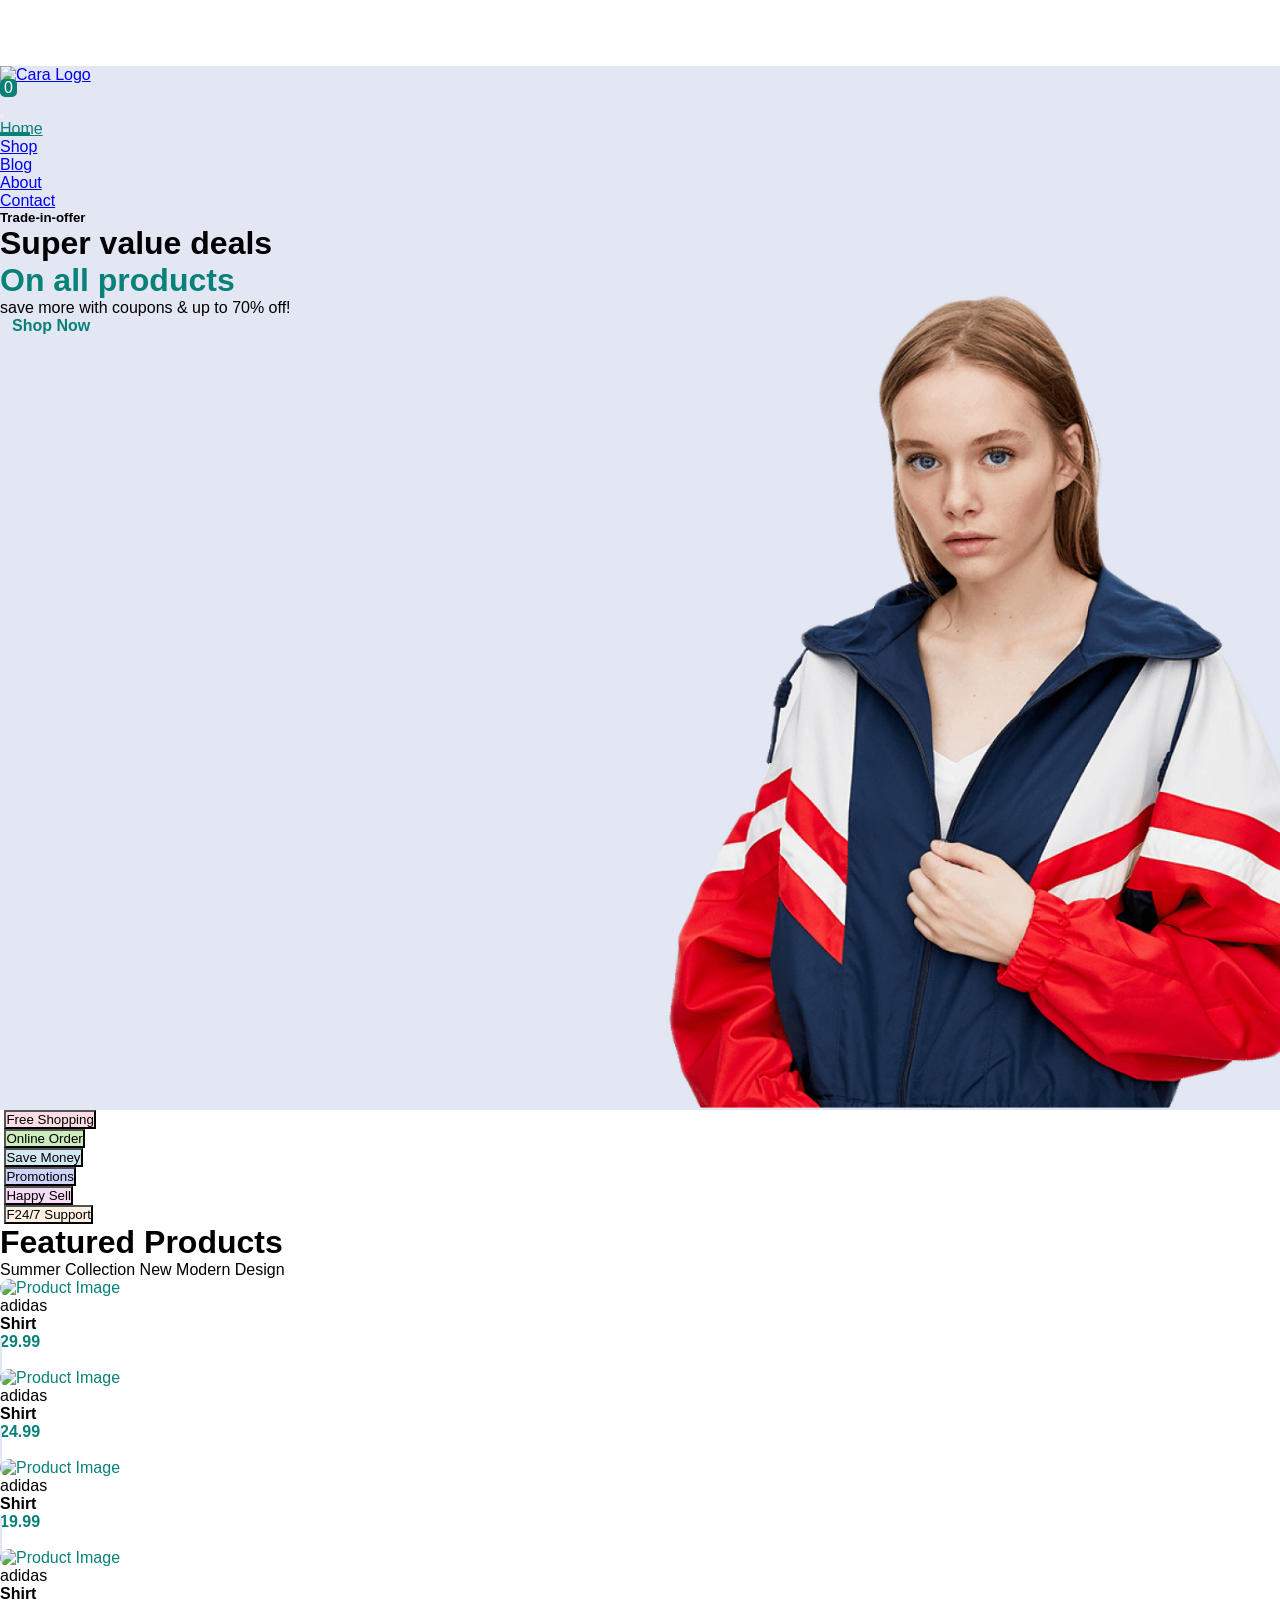
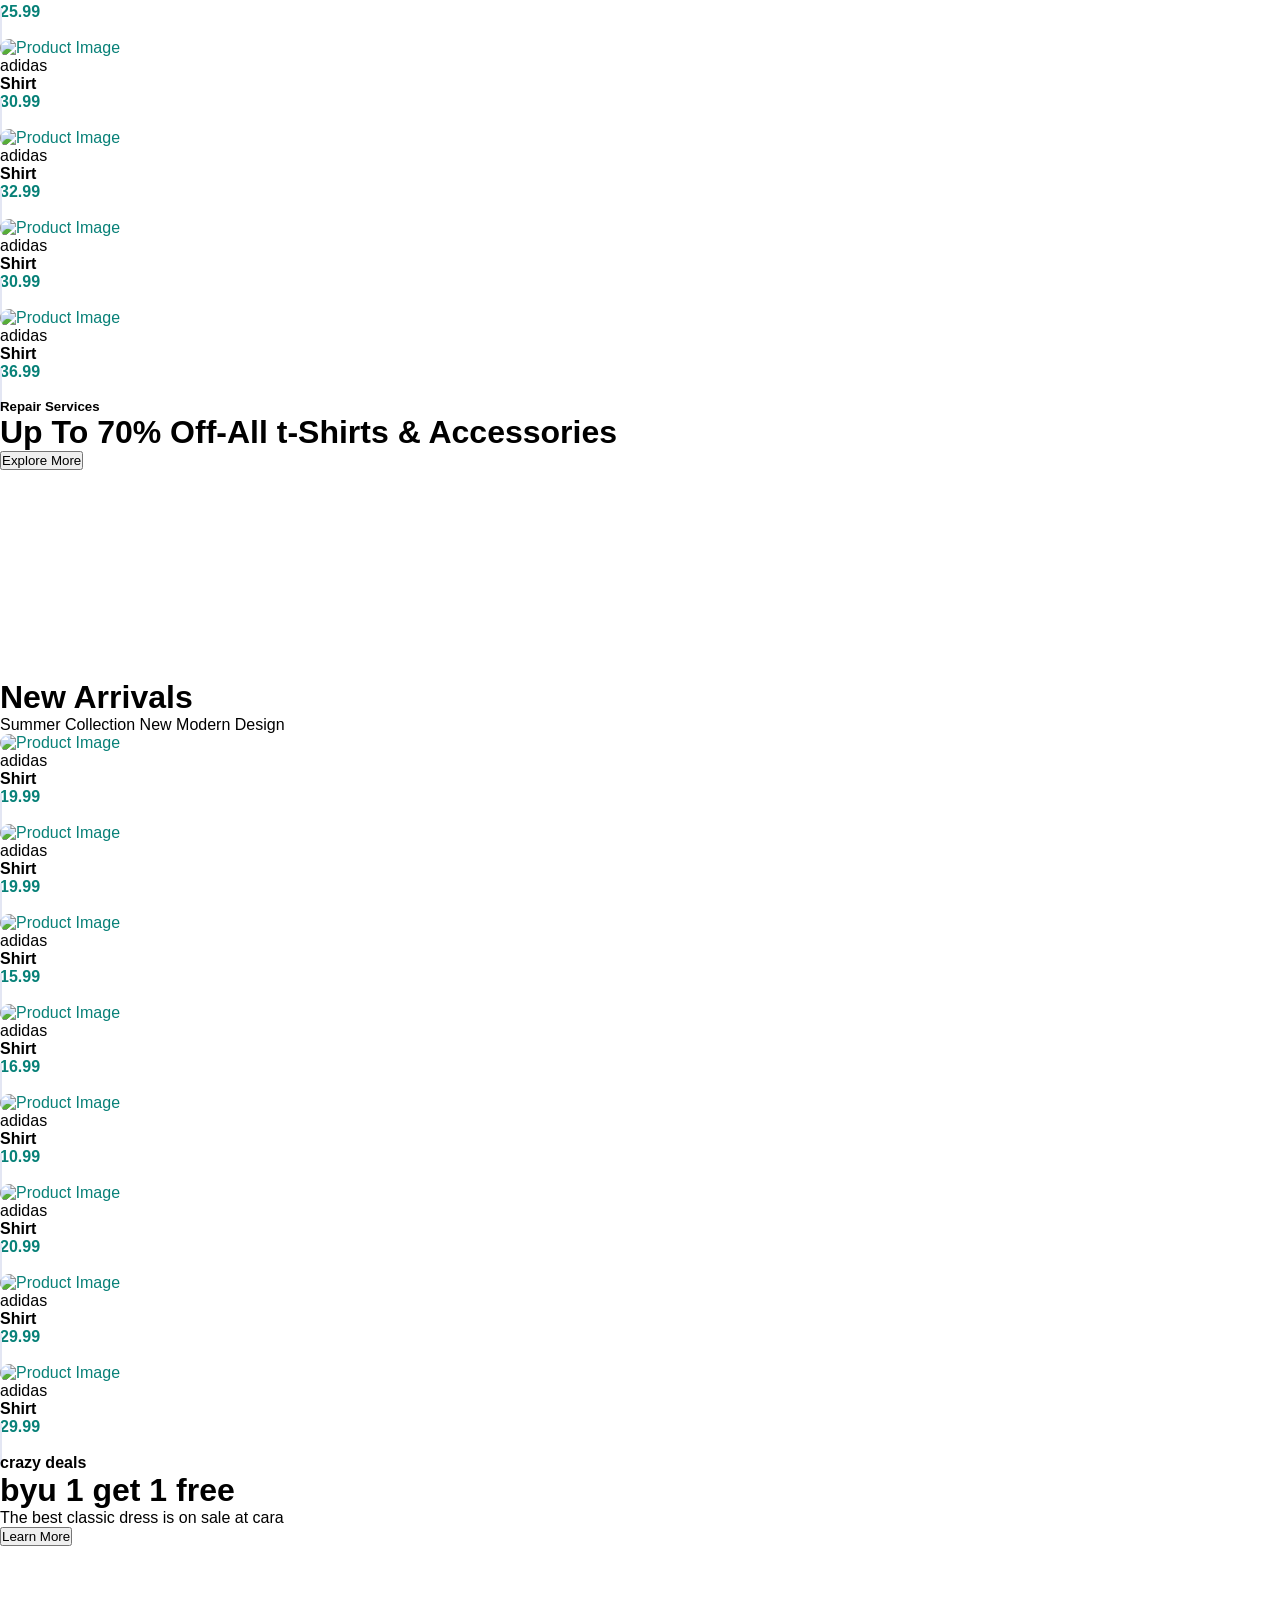
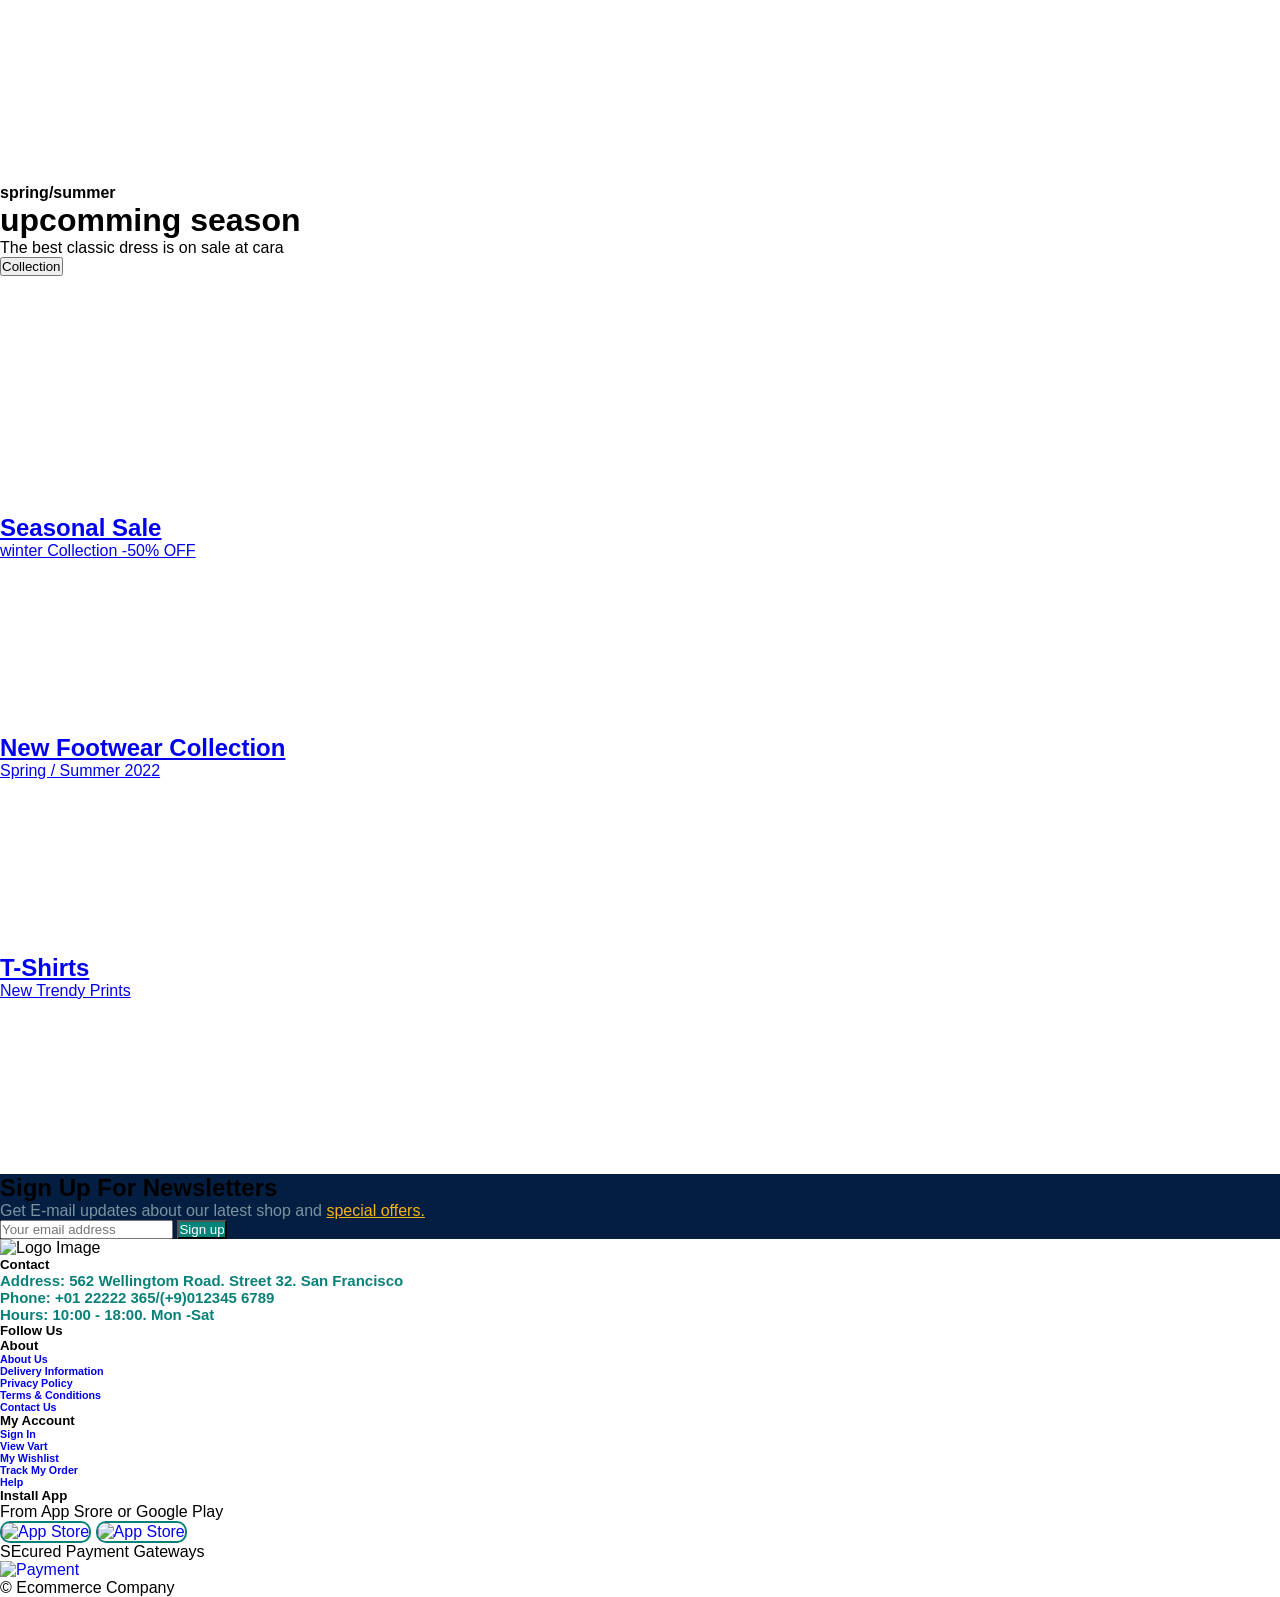
==== commit 1aa45d4d: "logo pic change and shadow hover" ====
--- a/index.html
+++ b/index.html
@@ -17,10 +17,13 @@
 </head>
 <body id="body">
     
+    <div style="height: 66px ;">
+
+    </div>
 
     <!-- section One Navbar -->
 
-    <div class="navLine sticky-top" > <!--sticky-top not workig couse we use overflow-x -->
+    <div class="navLine fixed-top" > <!--sticky-top not workig couse we use overflow-x -->
         <nav class="navbar navbar-expand-lg navbar-light  fw-bold shadow-sm " id="navLine" aria-label="Fifth navbar example">
             <div class="container">
                 <a class="navbar-brand" href="#"> <img id="brandLogo" src="assist/Images/logo.png" alt="Cara Logo"> </a>
@@ -35,7 +38,7 @@
                         </a>
                     </li>
 
-                    <li class="darkTogle nav-item fs-4" onclick="darkMode()">
+                    <li class="darkTogle nav-item fs-4" onclick="darkMode()" >
                         <i class="nav-link fa-solid fa-moon"></i>
                     </li>
                 </ul>
@@ -199,7 +202,7 @@
             <div class="row row-cols-1 row-cols-md-2 row-cols-lg-4">
 
                 <div class="col">
-                    <div class="pCard card mb-5">
+                    <div class="pCard card mb-5 pCardShadoL">
                         <a href="#"> <img class="oImg card-img-top p-3" src="assist/Images/f1.jpg" alt="Product Image"> </a>
                         
                         <div class="card-body d-flex justify-content-between align-items-end pt-0" >
@@ -227,7 +230,7 @@
 
 
                 <div class="col">
-                    <div class="pCard card mb-5">
+                    <div class="pCard card mb-5 pCardShadoL">
                         <a href="#"> <img class="oImg card-img-top p-3" src="assist/Images/f2.jpg" alt="Product Image"> </a>
                         
                         <div class="card-body d-flex justify-content-between align-items-end pt-0" >
@@ -255,7 +258,7 @@
 
 
                 <div class="col">
-                    <div class="pCard card  mb-5">
+                    <div class="pCard card  mb-5 pCardShadoL">
                         <a href="#"> <img class="oImg card-img-top p-3 " src="assist/Images/f3.jpg" alt="Product Image"> </a>
                         
                         <div class="card-body d-flex justify-content-between align-items-end pt-0" >
@@ -283,7 +286,7 @@
 
 
                 <div class="col">
-                    <div class="pCard card mb-5">
+                    <div class="pCard card mb-5 pCardShadoL">
                         <a href="#"> <img class="oImg card-img-top p-3 " src="assist/Images/f4.jpg" alt="Product Image"> </a>
                         
                         <div class="card-body d-flex justify-content-between align-items-end pt-0" >
@@ -311,7 +314,7 @@
 
 
                 <div class="col">
-                    <div class="pCard card mb-5">
+                    <div class="pCard card mb-5 pCardShadoL">
                         <a href="#"> <img class="oImg card-img-top p-3" src="assist/Images/f5.jpg" alt="Product Image"> </a>
                         
                         <div class="card-body d-flex justify-content-between align-items-end pt-0" >
@@ -339,7 +342,7 @@
 
 
                 <div class="col">
-                    <div class="pCard card mb-5">
+                    <div class="pCard card mb-5 pCardShadoL">
                         <a href="#"> <img class="oImg card-img-top p-3" src="assist/Images/f6.jpg" alt="Product Image"> </a>
                         
                         <div class="card-body d-flex justify-content-between align-items-end pt-0" >
@@ -367,7 +370,7 @@
 
 
                 <div class="col">
-                    <div class="pCard card mb-5">
+                    <div class="pCard card mb-5 pCardShadoL">
                         <a href="#"> <img class="oImg card-img-top p-3" src="assist/Images/f7.jpg" alt="Product Image"> </a>
                         
                         <div class="card-body d-flex justify-content-between align-items-end pt-0" >
@@ -395,7 +398,7 @@
 
 
                 <div class="col">
-                    <div class="pCard card mb-5">
+                    <div class="pCard card mb-5 pCardShadoL">
                         <a href="#"> <img class="oImg card-img-top p-3" src="assist/Images/f8.jpg" alt="Product Image">  </a>
                         
                         <div class="card-body d-flex justify-content-between align-items-end pt-0" >
@@ -463,7 +466,7 @@
             <div class="row row-cols-1 row-cols-md-2 row-cols-lg-4">
 
                 <div class="col">
-                    <div class="pCard card mb-5">
+                    <div class="pCard card mb-5 pCardShadoL">
                         <a href="#"> <img class="oImg card-img-top p-3" src="assist/Images/n1.jpg" alt="Product Image"> </a>
                         
                         <div class="card-body d-flex justify-content-between align-items-end pt-0" >
@@ -491,7 +494,7 @@
 
 
                 <div class="col">
-                    <div class="pCard card mb-5">
+                    <div class="pCard card mb-5 pCardShadoL">
                         <a href="#"> <img class="oImg card-img-top p-3" src="assist/Images/n2.jpg" alt="Product Image"> </a>
                         
                         <div class="card-body d-flex justify-content-between align-items-end pt-0" >
@@ -519,7 +522,7 @@
 
 
                 <div class="col">
-                    <div class="pCard card  mb-5">
+                    <div class="pCard card  mb-5 pCardShadoL">
                         <a href="#"> <img class="oImg card-img-top p-3 " src="assist/Images/n3.jpg" alt="Product Image"> </a>
                         
                         <div class="card-body d-flex justify-content-between align-items-end pt-0" >
@@ -547,7 +550,7 @@
 
 
                 <div class="col">
-                    <div class="pCard card mb-5">
+                    <div class="pCard card mb-5 pCardShadoL">
                         <a href="#"> <img class="oImg card-img-top p-3 " src="assist/Images/n4.jpg" alt="Product Image"> </a>
                         
                         <div class="card-body d-flex justify-content-between align-items-end pt-0" >
@@ -575,7 +578,7 @@
 
 
                 <div class="col">
-                    <div class="pCard card mb-5">
+                    <div class="pCard card mb-5 pCardShadoL">
                         <a href="#"> <img class="oImg card-img-top p-3" src="assist/Images/n5.jpg" alt="Product Image"> </a>
                         
                         <div class="card-body d-flex justify-content-between align-items-end pt-0" >
@@ -603,7 +606,7 @@
 
 
                 <div class="col">
-                    <div class="pCard card mb-5">
+                    <div class="pCard card mb-5 pCardShadoL">
                         <a href="#"> <img class="oImg card-img-top p-3" src="assist/Images/n6.jpg" alt="Product Image"> </a>
                         
                         <div class="card-body d-flex justify-content-between align-items-end pt-0" >
@@ -631,7 +634,7 @@
 
 
                 <div class="col">
-                    <div class="pCard card mb-5">
+                    <div class="pCard card mb-5 pCardShadoL">
                         <a href="#"> <img class="oImg card-img-top p-3" src="assist/Images/n7.jpg" alt="Product Image"> </a>
                         
                         <div class="card-body d-flex justify-content-between align-items-end pt-0" >
@@ -659,7 +662,7 @@
 
 
                 <div class="col">
-                    <div class="pCard card mb-5">
+                    <div class="pCard card mb-5 pCardShadoL shadow-lg">
                         <a href="#">
                             <img class="oImg card-img-top p-3" src="assist/Images/n8.jpg" alt="Product Image">
                         </a>
@@ -907,7 +910,8 @@
     <script src="assist/JS/jquery-3.6.0.min.js"></script>
     <script src="assist/JS/popper.min.js"></script>
     <script src="assist/JS/bootstrap.min.js"></script>
-
+    
+    <!-- animation wow plugin js -->
     <script src="assist/JS/wow.min.js"></script>
     <script>
         new WOW().init();
--- a/assist/CSS/style.css
+++ b/assist/CSS/style.css
@@ -63,6 +63,15 @@
 }
 
 
+.pCardShadoL:hover{
+    box-shadow: 0 1rem 1rem rgba(0,0,0,.15);
+}
+
+
+.pCardShadoD:hover{
+    box-shadow: 0 1rem 1rem rgba(228, 227, 227, 0.15);
+    transition: all 0s;
+}
 
 
 
@@ -338,6 +347,10 @@
 
 
 
+
+
+
+
 .fProducts .oImg:hover{
     padding: 0% !important;
     transition: 0.5s;
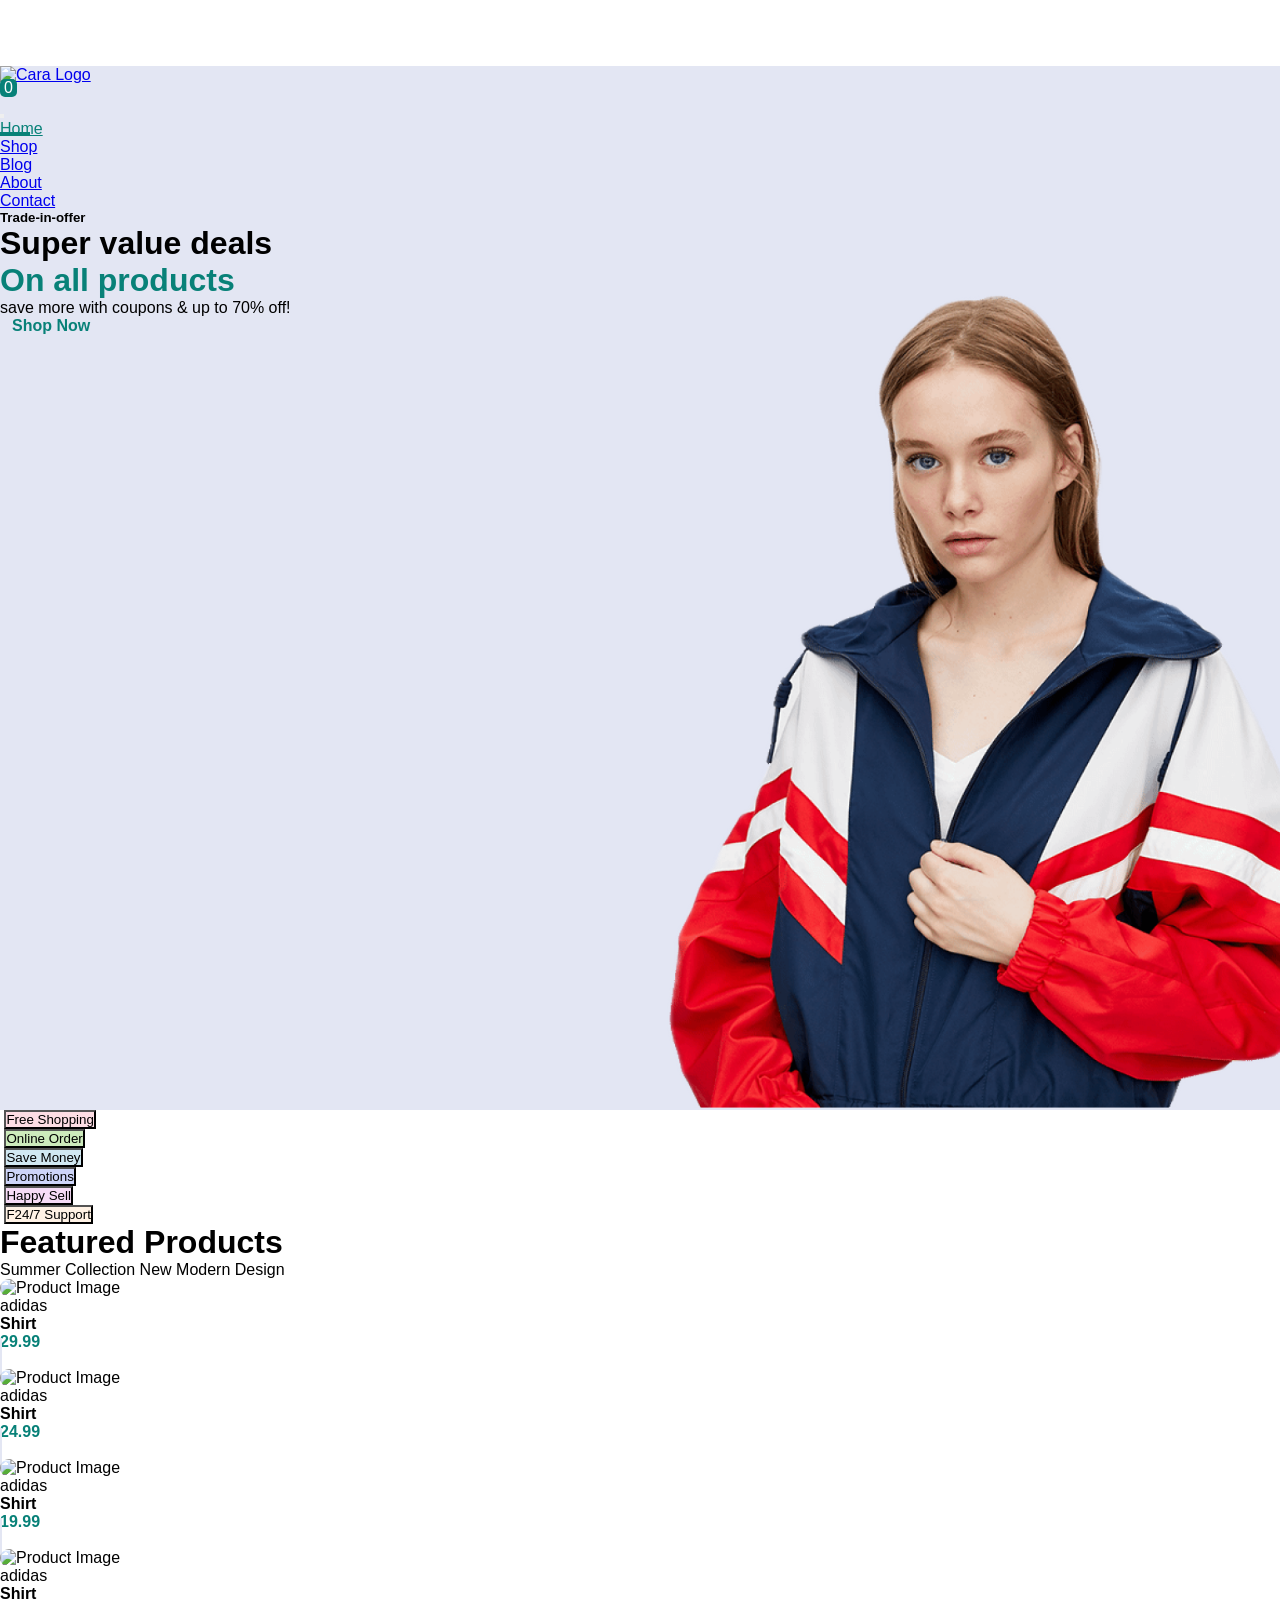
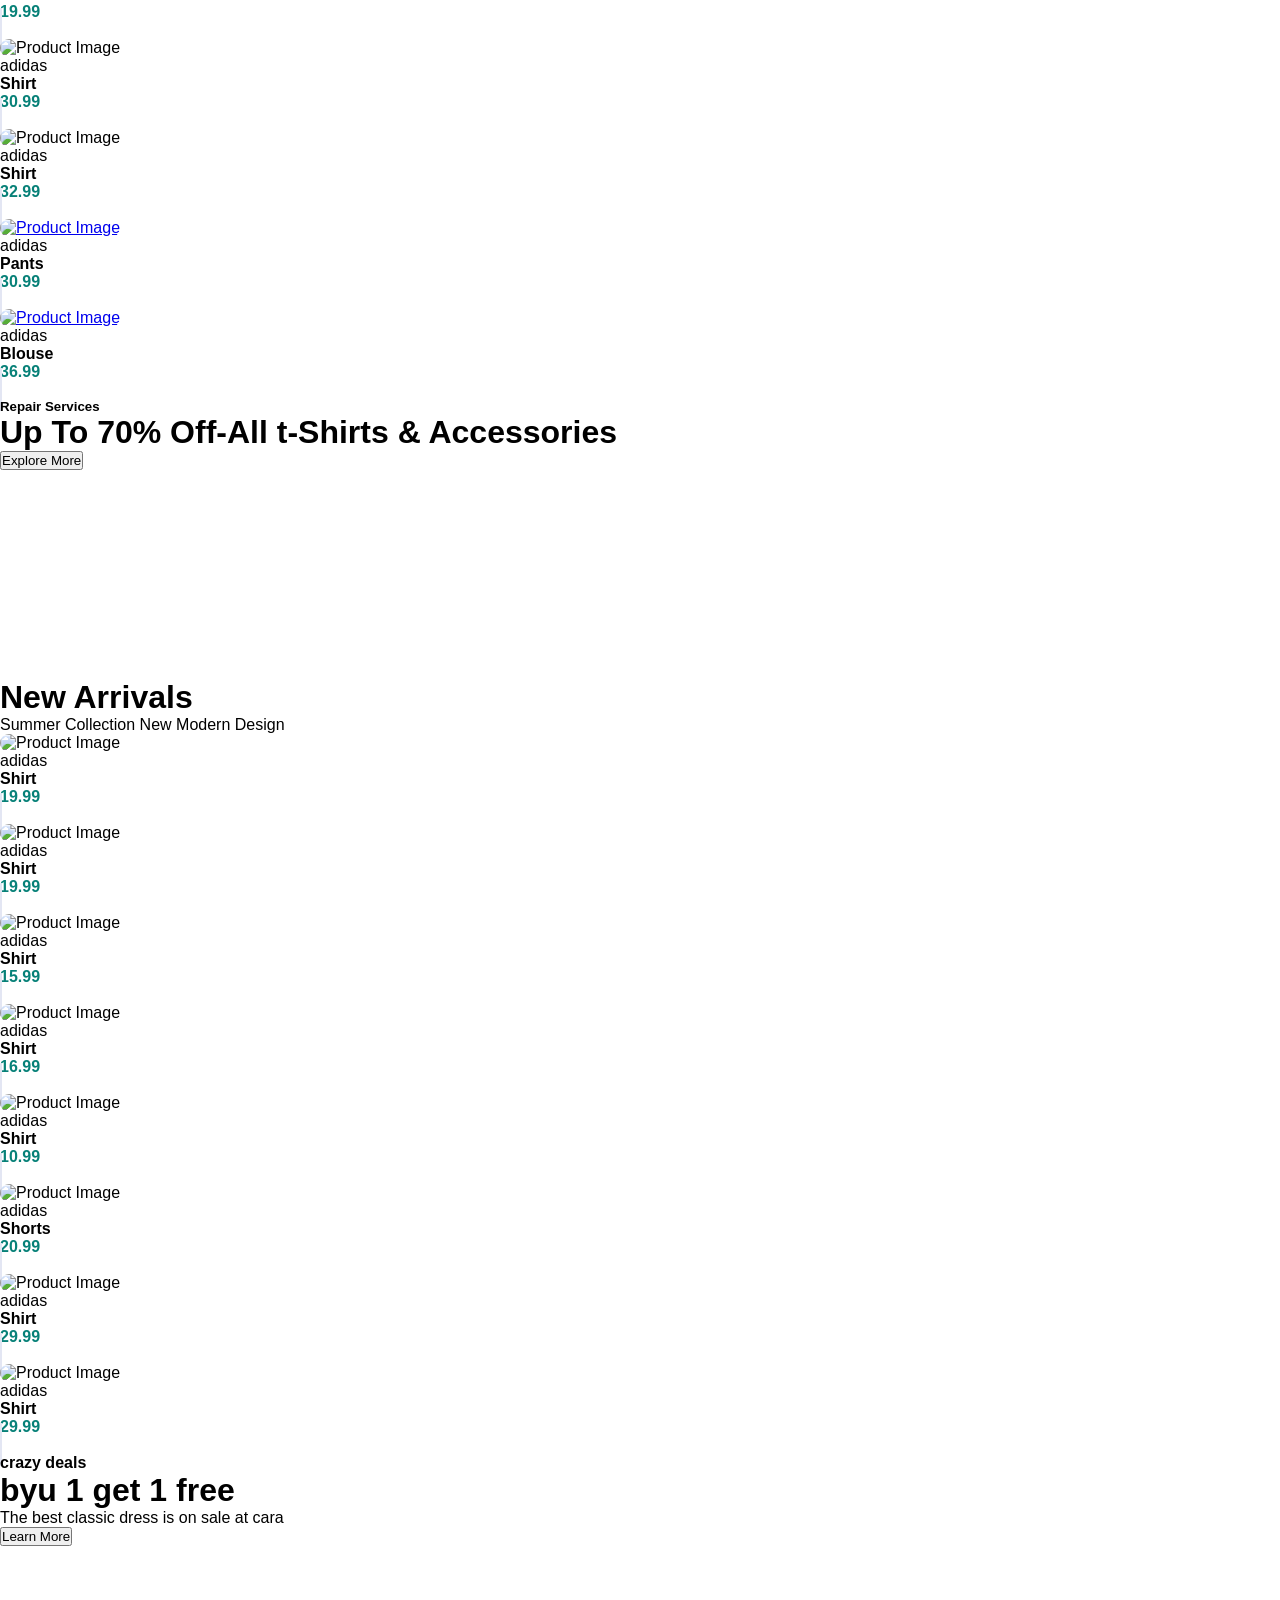
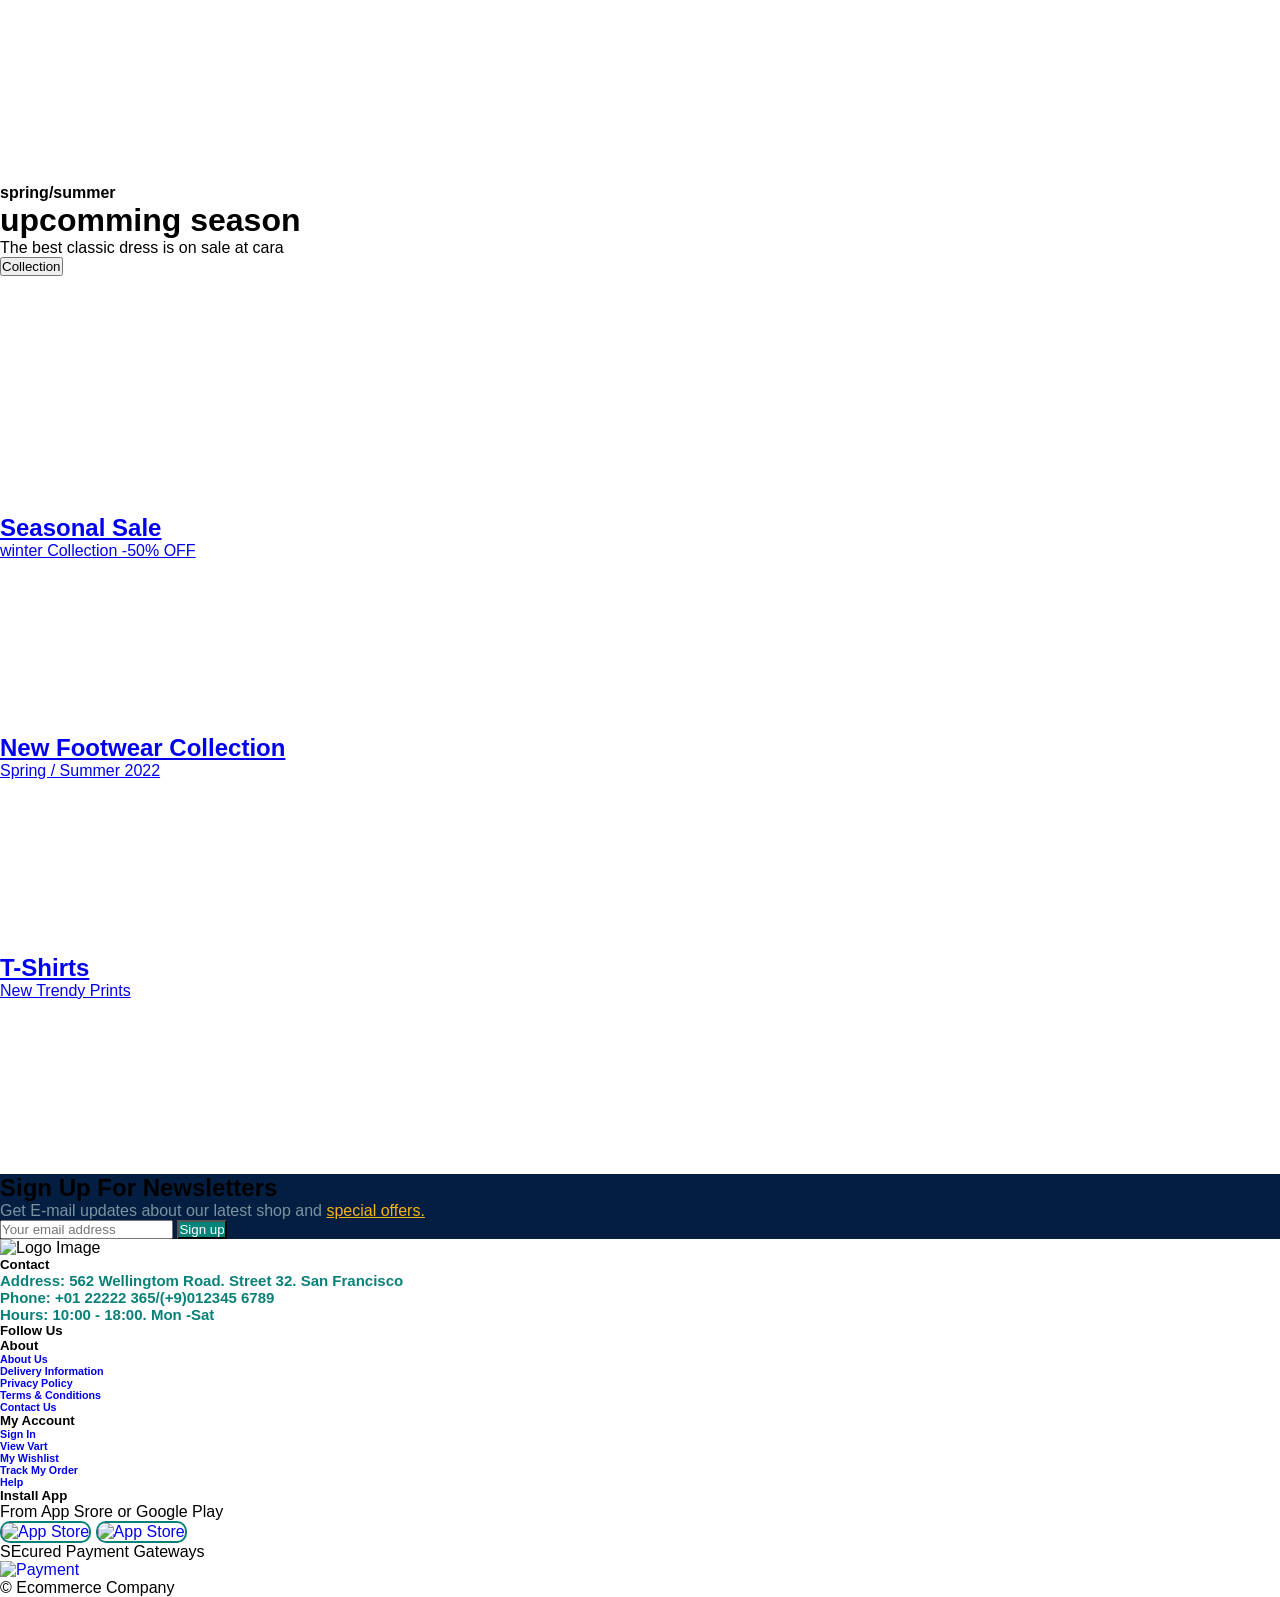
==== commit 294fb283: "add items to cart" ====
--- a/index.html
+++ b/index.html
@@ -29,16 +29,16 @@
                 <a class="navbar-brand" href="#"> <img id="brandLogo" src="assist/Images/logo.png" alt="Cara Logo"> </a>
                 
                 <ul class="navLinks flex-row navbar-nav  order-xl-1 justify-content-end">
-                    <li class="nav-item mx-5">
+                    <li class="nav-item mx-5"title="Shopping Cart">
                         <a class="Cart nav-link position-relative"  onclick="oCart()"> 
                             <div>
-                               <i class="fa-solid fa-bag-shopping"></i>
+                               <i class="fa-solid fa-bag-shopping" ></i>
                                <span class="cartN ">0</span> 
                             </div>
                         </a>
                     </li>
 
-                    <li class="darkTogle nav-item fs-4" onclick="darkMode()" >
+                    <li class="darkTogle nav-item fs-4" title="Dark/Light Mode" onclick="darkMode()" >
                         <i class="nav-link fa-solid fa-moon"></i>
                     </li>
                 </ul>
@@ -104,8 +104,24 @@
 
     <header class="HeaderBg pos">
         <!-- cart section -->
-        <div class="myCart close" id="yCart">
-            <button class="btn fs-3 text-light m-2" onclick="xCart()">X</button>
+        <div class="myCart close" id="yCart" >
+            <button class="btn fs-4 text-light" onclick="xCart()">X</button>
+
+            <div class="d-flex justify-content-between px-3 shadow ps-5">
+                <h5 class="ps-5">Item</h5>
+                <h5>Unit price</h5>
+                <h5>units</h5>
+            </div>
+
+            <div class="cartAddItems">
+            </div>
+            
+            <div class="text-center mx-3">
+                <hr>
+                <h5>Sub Total ( <span id="subTotalItem"> 0 </span> &nbsp; <span class="itemOrItems">item</span>  ): &nbsp; $ <span id="subTotalPrice">0.00</span> </h5>
+                <button class="btn btn-dark my-3 px-5">Place Order</button>
+            </div>
+            
         </div>
         
 
@@ -203,53 +219,53 @@
 
                 <div class="col">
                     <div class="pCard card mb-5 pCardShadoL">
-                        <a href="#"> <img class="oImg card-img-top p-3" src="assist/Images/f1.jpg" alt="Product Image"> </a>
-                        
-                        <div class="card-body d-flex justify-content-between align-items-end pt-0" >
-                            <div class="card-text">
-                                <p class="text-muted m-0">adidas</p>
-                                <h4 class="card-title">Shirt</h4>
-
-                                <div class="stars">
-                                    <i class="fa-solid fa-star"></i>
-                                    <i class="fa-solid fa-star"></i>
-                                    <i class="fa-solid fa-star"></i>
-                                    <i class="fa-solid fa-star"></i>
-                                    <i class="fa-solid fa-star"></i>
-                                </div>
-    
-                                <a href="#"> <h4 class="price m-0">29.99</h4> </a>
-                            </div>    
-                                
-                            <a href="#"><i class="fa-solid fa-cart-shopping"></i></a>
-
-                        </div>
-                    </div>
-
-                </div>
-
-
-                <div class="col">
-                    <div class="pCard card mb-5 pCardShadoL">
-                        <a href="#"> <img class="oImg card-img-top p-3" src="assist/Images/f2.jpg" alt="Product Image"> </a>
-                        
-                        <div class="card-body d-flex justify-content-between align-items-end pt-0" >
-                            <div class="card-text">
-                                <p class="text-muted m-0">adidas</p>
-                                <h4 class="card-title">Shirt</h4>
-
-                                <div class="stars">
-                                    <i class="fa-solid fa-star"></i>
-                                    <i class="fa-solid fa-star"></i>
-                                    <i class="fa-solid fa-star"></i>
-                                    <i class="fa-solid fa-star"></i>
-                                    <i class="fa-solid fa-star"></i>
-                                </div>
-    
-                                <a href="#"> <h4 class="price m-0">24.99</h4> </a>
-                            </div>    
-                                
-                            <a href="#"><i class="fa-solid fa-cart-shopping"></i></a>
+                        <img class="oImg card-img-top p-3" src="assist/Images/f1.jpg" alt="Product Image">
+                        
+                        <div class="card-body d-flex justify-content-between align-items-end pt-0" >
+                            <div class="card-text">
+                                <p class="text-muted m-0">adidas</p>
+                                <h4 class="card-title" >Shirt</h4>
+
+                                <div class="stars">
+                                    <i class="fa-solid fa-star"></i>
+                                    <i class="fa-solid fa-star"></i>
+                                    <i class="fa-solid fa-star"></i>
+                                    <i class="fa-solid fa-star"></i>
+                                    <i class="fa-solid fa-star"></i>
+                                </div>
+    
+                                <h4 class="price m-0">29.99</h4>
+                            </div>    
+                                
+                            <i class="fa-solid fa-cart-shopping" title="Add to shopping cart" data-src="assist/Images/f1.jpg" data-price="29.99" data-type="Shirt"></i>
+
+                        </div>
+                    </div>
+
+                </div>
+
+
+                <div class="col">
+                    <div class="pCard card mb-5 pCardShadoL">
+                        <img class="oImg card-img-top p-3" src="assist/Images/f2.jpg" alt="Product Image">
+                        
+                        <div class="card-body d-flex justify-content-between align-items-end pt-0" >
+                            <div class="card-text">
+                                <p class="text-muted m-0">adidas</p>
+                                <h4 class="card-title" data-type="Shirt">Shirt</h4>
+
+                                <div class="stars">
+                                    <i class="fa-solid fa-star"></i>
+                                    <i class="fa-solid fa-star"></i>
+                                    <i class="fa-solid fa-star"></i>
+                                    <i class="fa-solid fa-star"></i>
+                                    <i class="fa-solid fa-star"></i>
+                                </div>
+    
+                                <h4 class="price m-0" data-price="24.99">24.99</h4>
+                            </div>    
+                                
+                            <i class="fa-solid fa-cart-shopping" title="Add to shopping cart" data-src="assist/Images/f2.jpg" data-price="24.99" data-type="Shirt"></i>
 
                         </div>
                     </div>
@@ -259,109 +275,110 @@
 
                 <div class="col">
                     <div class="pCard card  mb-5 pCardShadoL">
-                        <a href="#"> <img class="oImg card-img-top p-3 " src="assist/Images/f3.jpg" alt="Product Image"> </a>
-                        
-                        <div class="card-body d-flex justify-content-between align-items-end pt-0" >
-                            <div class="card-text">
-                                <p class="text-muted m-0">adidas</p>
-                                <h4 class="card-title">Shirt</h4>
-
-                                <div class="stars">
-                                    <i class="fa-solid fa-star"></i>
-                                    <i class="fa-solid fa-star"></i>
-                                    <i class="fa-solid fa-star"></i>
-                                    <i class="fa-solid fa-star"></i>
-                                    <i class="fa-solid fa-star"></i>
-                                </div>
-    
-                                <a href="#"> <h4 class="price m-0">19.99</h4> </a>
-                            </div>    
-                                
-                            <a href="#"><i class="fa-solid fa-cart-shopping"></i></a>
-
-                        </div>
-                    </div>
-
-                </div>
-
-
-                <div class="col">
-                    <div class="pCard card mb-5 pCardShadoL">
-                        <a href="#"> <img class="oImg card-img-top p-3 " src="assist/Images/f4.jpg" alt="Product Image"> </a>
-                        
-                        <div class="card-body d-flex justify-content-between align-items-end pt-0" >
-                            <div class="card-text">
-                                <p class="text-muted m-0">adidas</p>
-                                <h4 class="card-title">Shirt</h4>
-
-                                <div class="stars">
-                                    <i class="fa-solid fa-star"></i>
-                                    <i class="fa-solid fa-star"></i>
-                                    <i class="fa-solid fa-star"></i>
-                                    <i class="fa-solid fa-star"></i>
-                                    <i class="fa-solid fa-star"></i>
-                                </div>
-    
-                                <a href="#"> <h4 class="price m-0">25.99</h4> </a>
-                            </div>    
-                                
-                            <a href="#"><i class="fa-solid fa-cart-shopping"></i></a>
-
-                        </div>
-                    </div>
-
-                </div>
-
-
-                <div class="col">
-                    <div class="pCard card mb-5 pCardShadoL">
-                        <a href="#"> <img class="oImg card-img-top p-3" src="assist/Images/f5.jpg" alt="Product Image"> </a>
-                        
-                        <div class="card-body d-flex justify-content-between align-items-end pt-0" >
-                            <div class="card-text">
-                                <p class="text-muted m-0">adidas</p>
-                                <h4 class="card-title">Shirt</h4>
-
-                                <div class="stars">
-                                    <i class="fa-solid fa-star"></i>
-                                    <i class="fa-solid fa-star"></i>
-                                    <i class="fa-solid fa-star"></i>
-                                    <i class="fa-solid fa-star"></i>
-                                    <i class="fa-solid fa-star"></i>
-                                </div>
-    
-                                <a href="#"> <h4 class="price m-0">30.99</h4> </a>
-                            </div>    
-                                
-                            <a href="#"><i class="fa-solid fa-cart-shopping"></i></a>
-
-                        </div>
-                    </div>
-
-                </div>
-
-
-                <div class="col">
-                    <div class="pCard card mb-5 pCardShadoL">
-                        <a href="#"> <img class="oImg card-img-top p-3" src="assist/Images/f6.jpg" alt="Product Image"> </a>
-                        
-                        <div class="card-body d-flex justify-content-between align-items-end pt-0" >
-                            <div class="card-text">
-                                <p class="text-muted m-0">adidas</p>
-                                <h4 class="card-title">Shirt</h4>
-
-                                <div class="stars">
-                                    <i class="fa-solid fa-star"></i>
-                                    <i class="fa-solid fa-star"></i>
-                                    <i class="fa-solid fa-star"></i>
-                                    <i class="fa-solid fa-star"></i>
-                                    <i class="fa-solid fa-star"></i>
-                                </div>
-    
-                                <a href="#"> <h4 class="price m-0">32.99</h4> </a>
-                            </div>    
-                                
-                            <a href="#"><i class="fa-solid fa-cart-shopping"></i></a>
+                        <img class="oImg card-img-top p-3 " src="assist/Images/f3.jpg" alt="Product Image">
+                        
+                        <div class="card-body d-flex justify-content-between align-items-end pt-0" >
+                            <div class="card-text">
+                                <p class="text-muted m-0">adidas</p>
+                                <h4 class="card-title" data-type="Shirt">Shirt</h4>
+
+                                <div class="stars">
+                                    <i class="fa-solid fa-star"></i>
+                                    <i class="fa-solid fa-star"></i>
+                                    <i class="fa-solid fa-star"></i>
+                                    <i class="fa-solid fa-star"></i>
+                                    <i class="fa-solid fa-star"></i>
+                                </div>
+    
+                                <h4 class="price m-0" data-price="19.99">19.99</h4>
+                            </div>    
+                                
+                            <i class="fa-solid fa-cart-shopping" title="Add to shopping cart" data-src="assist/Images/f3.jpg" data-price="19.99" data-type="Shirt"></i>
+                    
+
+                        </div>
+                    </div>
+
+                </div>
+
+
+                <div class="col">
+                    <div class="pCard card  mb-5 pCardShadoL">
+                        <img class="oImg card-img-top p-3 " src="assist/Images/f4.jpg" alt="Product Image">
+                        
+                        <div class="card-body d-flex justify-content-between align-items-end pt-0" >
+                            <div class="card-text">
+                                <p class="text-muted m-0">adidas</p>
+                                <h4 class="card-title" data-type="Shirt">Shirt</h4>
+
+                                <div class="stars">
+                                    <i class="fa-solid fa-star"></i>
+                                    <i class="fa-solid fa-star"></i>
+                                    <i class="fa-solid fa-star"></i>
+                                    <i class="fa-solid fa-star"></i>
+                                    <i class="fa-solid fa-star"></i>
+                                </div>
+    
+                                <h4 class="price m-0" data-price="19.99">19.99</h4>
+                            </div>    
+                                
+                            <i class="fa-solid fa-cart-shopping" title="Add to shopping cart" data-src="assist/Images/f4.jpg" data-price="19.99" data-type="Shirt"></i>
+
+                        </div>
+                    </div>
+
+                </div>
+
+
+                <div class="col">
+                    <div class="pCard card mb-5 pCardShadoL">
+                        <img class="oImg card-img-top p-3" src="assist/Images/f5.jpg" alt="Product Image">
+                        
+                        <div class="card-body d-flex justify-content-between align-items-end pt-0" >
+                            <div class="card-text">
+                                <p class="text-muted m-0">adidas</p>
+                                <h4 class="card-title" data-type="Shirt">Shirt</h4>
+
+                                <div class="stars">
+                                    <i class="fa-solid fa-star"></i>
+                                    <i class="fa-solid fa-star"></i>
+                                    <i class="fa-solid fa-star"></i>
+                                    <i class="fa-solid fa-star"></i>
+                                    <i class="fa-solid fa-star"></i>
+                                </div>
+    
+                                <h4 class="price m-0" data-price="30.99">30.99</h4>
+                            </div>    
+                                
+                            <i class="fa-solid fa-cart-shopping" title="Add to shopping cart" data-src="assist/Images/f5.jpg" data-price="30.99" data-type="Shirt"></i>
+
+                        </div>
+                    </div>
+
+                </div>
+
+
+                <div class="col">
+                    <div class="pCard card mb-5 pCardShadoL">
+                        <img class="oImg card-img-top p-3" src="assist/Images/f6.jpg" alt="Product Image">
+                        
+                        <div class="card-body d-flex justify-content-between align-items-end pt-0" >
+                            <div class="card-text">
+                                <p class="text-muted m-0">adidas</p>
+                                <h4 class="card-title" data-type="Shirt">Shirt</h4>
+
+                                <div class="stars">
+                                    <i class="fa-solid fa-star"></i>
+                                    <i class="fa-solid fa-star"></i>
+                                    <i class="fa-solid fa-star"></i>
+                                    <i class="fa-solid fa-star"></i>
+                                    <i class="fa-solid fa-star"></i>
+                                </div>
+    
+                                <h4 class="price m-0" data-price="32.99">32.99</h4>
+                            </div>    
+                                
+                            <i class="fa-solid fa-cart-shopping" title="Add to shopping cart" data-src="assist/Images/f6.jpg" data-price="32.99" data-type="Shirt"></i>
 
                         </div>
                     </div>
@@ -376,20 +393,20 @@
                         <div class="card-body d-flex justify-content-between align-items-end pt-0" >
                             <div class="card-text">
                                 <p class="text-muted m-0">adidas</p>
-                                <h4 class="card-title">Shirt</h4>
-
-                                <div class="stars">
-                                    <i class="fa-solid fa-star"></i>
-                                    <i class="fa-solid fa-star"></i>
-                                    <i class="fa-solid fa-star"></i>
-                                    <i class="fa-solid fa-star"></i>
-                                    <i class="fa-solid fa-star"></i>
-                                </div>
-    
-                                <a href="#"> <h4 class="price m-0">30.99</h4> </a>
-                            </div>    
-                                
-                            <a href="#"><i class="fa-solid fa-cart-shopping"></i></a>
+                                <h4 class="card-title" data-type="Pants">Pants</h4>
+
+                                <div class="stars">
+                                    <i class="fa-solid fa-star"></i>
+                                    <i class="fa-solid fa-star"></i>
+                                    <i class="fa-solid fa-star"></i>
+                                    <i class="fa-solid fa-star"></i>
+                                    <i class="fa-solid fa-star"></i>
+                                </div>
+    
+                                <h4 class="price m-0" data-price="30.99">30.99</h4>
+                            </div>    
+                                
+                            <i class="fa-solid fa-cart-shopping" title="Add to shopping cart" data-src="assist/Images/f7.jpg" data-price="30.99" data-type="Shirt"></i>
 
                         </div>
                     </div>
@@ -404,20 +421,20 @@
                         <div class="card-body d-flex justify-content-between align-items-end pt-0" >
                             <div class="card-text">
                                 <p class="text-muted m-0">adidas</p>
-                                <h4 class="card-title">Shirt</h4>
-
-                                <div class="stars">
-                                    <i class="fa-solid fa-star"></i>
-                                    <i class="fa-solid fa-star"></i>
-                                    <i class="fa-solid fa-star"></i>
-                                    <i class="fa-solid fa-star"></i>
-                                    <i class="fa-solid fa-star"></i>
-                                </div>
-    
-                                <a href="#"> <h4 class="price m-0">36.99</h4> </a>
-                            </div>    
-                                
-                            <a href="#"><i class="fa-solid fa-cart-shopping"></i></a>
+                                <h4 class="card-title" data-type="Blouse">Blouse</h4>
+
+                                <div class="stars">
+                                    <i class="fa-solid fa-star"></i>
+                                    <i class="fa-solid fa-star"></i>
+                                    <i class="fa-solid fa-star"></i>
+                                    <i class="fa-solid fa-star"></i>
+                                    <i class="fa-solid fa-star"></i>
+                                </div>
+    
+                                <h4 class="price m-0" data-price="36.99">36.99</h4>
+                            </div>    
+                                
+                            <i class="fa-solid fa-cart-shopping" title="Add to shopping cart" data-src="assist/Images/f8.jpg" data-price="36.99" data-type="Shirt"></i>
 
                         </div>
                     </div>
@@ -467,53 +484,53 @@
 
                 <div class="col">
                     <div class="pCard card mb-5 pCardShadoL">
-                        <a href="#"> <img class="oImg card-img-top p-3" src="assist/Images/n1.jpg" alt="Product Image"> </a>
-                        
-                        <div class="card-body d-flex justify-content-between align-items-end pt-0" >
-                            <div class="card-text">
-                                <p class="text-muted m-0">adidas</p>
-                                <h4 class="card-title">Shirt</h4>
-
-                                <div class="stars">
-                                    <i class="fa-solid fa-star"></i>
-                                    <i class="fa-solid fa-star"></i>
-                                    <i class="fa-solid fa-star"></i>
-                                    <i class="fa-solid fa-star"></i>
-                                    <i class="fa-solid fa-star"></i>
-                                </div>
-    
-                                <a href="#"> <h4 class="price m-0">19.99</h4> </a>
-                            </div>    
-                                
-                            <a href="#"><i class="fa-solid fa-cart-shopping"></i></a>
-
-                        </div>
-                    </div>
-
-                </div>
-
-
-                <div class="col">
-                    <div class="pCard card mb-5 pCardShadoL">
-                        <a href="#"> <img class="oImg card-img-top p-3" src="assist/Images/n2.jpg" alt="Product Image"> </a>
-                        
-                        <div class="card-body d-flex justify-content-between align-items-end pt-0" >
-                            <div class="card-text">
-                                <p class="text-muted m-0">adidas</p>
-                                <h4 class="card-title">Shirt</h4>
-
-                                <div class="stars">
-                                    <i class="fa-solid fa-star"></i>
-                                    <i class="fa-solid fa-star"></i>
-                                    <i class="fa-solid fa-star"></i>
-                                    <i class="fa-solid fa-star"></i>
-                                    <i class="fa-solid fa-star"></i>
-                                </div>
-    
-                                <a href="#"> <h4 class="price m-0">19.99</h4> </a>
-                            </div>    
-                                
-                            <a href="#"><i class="fa-solid fa-cart-shopping"></i></a>
+                        <img class="oImg card-img-top p-3" src="assist/Images/n1.jpg" alt="Product Image">
+                        
+                        <div class="card-body d-flex justify-content-between align-items-end pt-0" >
+                            <div class="card-text">
+                                <p class="text-muted m-0">adidas</p>
+                                <h4 class="card-title" data-type="Shirt">Shirt</h4>
+
+                                <div class="stars">
+                                    <i class="fa-solid fa-star"></i>
+                                    <i class="fa-solid fa-star"></i>
+                                    <i class="fa-solid fa-star"></i>
+                                    <i class="fa-solid fa-star"></i>
+                                    <i class="fa-solid fa-star"></i>
+                                </div>
+    
+                                <h4 class="price m-0" data-price="19.99">19.99</h4>
+                            </div>    
+                                
+                            <i class="fa-solid fa-cart-shopping" title="Add to shopping cart"></i>
+
+                        </div>
+                    </div>
+
+                </div>
+
+
+                <div class="col">
+                    <div class="pCard card mb-5 pCardShadoL">
+                        <img class="oImg card-img-top p-3" src="assist/Images/n2.jpg" alt="Product Image">
+                        
+                        <div class="card-body d-flex justify-content-between align-items-end pt-0" >
+                            <div class="card-text">
+                                <p class="text-muted m-0">adidas</p>
+                                <h4 class="card-title" data-type="Shirt">Shirt</h4>
+
+                                <div class="stars">
+                                    <i class="fa-solid fa-star"></i>
+                                    <i class="fa-solid fa-star"></i>
+                                    <i class="fa-solid fa-star"></i>
+                                    <i class="fa-solid fa-star"></i>
+                                    <i class="fa-solid fa-star"></i>
+                                </div>
+    
+                                <h4 class="price m-0" data-price="19.99">19.99</h4>
+                            </div>    
+                                
+                            <i class="fa-solid fa-cart-shopping" title="Add to shopping cart"></i>
 
                         </div>
                     </div>
@@ -523,167 +540,167 @@
 
                 <div class="col">
                     <div class="pCard card  mb-5 pCardShadoL">
-                        <a href="#"> <img class="oImg card-img-top p-3 " src="assist/Images/n3.jpg" alt="Product Image"> </a>
-                        
-                        <div class="card-body d-flex justify-content-between align-items-end pt-0" >
-                            <div class="card-text">
-                                <p class="text-muted m-0">adidas</p>
-                                <h4 class="card-title">Shirt</h4>
-
-                                <div class="stars">
-                                    <i class="fa-solid fa-star"></i>
-                                    <i class="fa-solid fa-star"></i>
-                                    <i class="fa-solid fa-star"></i>
-                                    <i class="fa-solid fa-star"></i>
-                                    <i class="fa-solid fa-star"></i>
-                                </div>
-    
-                                <a href="#"> <h4 class="price m-0">15.99</h4> </a>
-                            </div>    
-                                
-                            <a href="#"><i class="fa-solid fa-cart-shopping"></i></a>
-
-                        </div>
-                    </div>
-
-                </div>
-
-
-                <div class="col">
-                    <div class="pCard card mb-5 pCardShadoL">
-                        <a href="#"> <img class="oImg card-img-top p-3 " src="assist/Images/n4.jpg" alt="Product Image"> </a>
-                        
-                        <div class="card-body d-flex justify-content-between align-items-end pt-0" >
-                            <div class="card-text">
-                                <p class="text-muted m-0">adidas</p>
-                                <h4 class="card-title">Shirt</h4>
-
-                                <div class="stars">
-                                    <i class="fa-solid fa-star"></i>
-                                    <i class="fa-solid fa-star"></i>
-                                    <i class="fa-solid fa-star"></i>
-                                    <i class="fa-solid fa-star"></i>
-                                    <i class="fa-solid fa-star"></i>
-                                </div>
-    
-                                <a href="#"> <h4 class="price m-0">16.99</h4> </a>
-                            </div>    
-                                
-                            <a href="#"><i class="fa-solid fa-cart-shopping"></i></a>
-
-                        </div>
-                    </div>
-
-                </div>
-
-
-                <div class="col">
-                    <div class="pCard card mb-5 pCardShadoL">
-                        <a href="#"> <img class="oImg card-img-top p-3" src="assist/Images/n5.jpg" alt="Product Image"> </a>
-                        
-                        <div class="card-body d-flex justify-content-between align-items-end pt-0" >
-                            <div class="card-text">
-                                <p class="text-muted m-0">adidas</p>
-                                <h4 class="card-title">Shirt</h4>
-
-                                <div class="stars">
-                                    <i class="fa-solid fa-star"></i>
-                                    <i class="fa-solid fa-star"></i>
-                                    <i class="fa-solid fa-star"></i>
-                                    <i class="fa-solid fa-star"></i>
-                                    <i class="fa-solid fa-star"></i>
-                                </div>
-    
-                                <a href="#"> <h4 class="price m-0">10.99</h4> </a>
-                            </div>    
-                                
-                            <a href="#"><i class="fa-solid fa-cart-shopping"></i></a>
-
-                        </div>
-                    </div>
-
-                </div>
-
-
-                <div class="col">
-                    <div class="pCard card mb-5 pCardShadoL">
-                        <a href="#"> <img class="oImg card-img-top p-3" src="assist/Images/n6.jpg" alt="Product Image"> </a>
-                        
-                        <div class="card-body d-flex justify-content-between align-items-end pt-0" >
-                            <div class="card-text">
-                                <p class="text-muted m-0">adidas</p>
-                                <h4 class="card-title">Shirt</h4>
-
-                                <div class="stars">
-                                    <i class="fa-solid fa-star"></i>
-                                    <i class="fa-solid fa-star"></i>
-                                    <i class="fa-solid fa-star"></i>
-                                    <i class="fa-solid fa-star"></i>
-                                    <i class="fa-solid fa-star"></i>
-                                </div>
-    
-                                <a href="#"> <h4 class="price m-0">20.99</h4> </a>
-                            </div>    
-                                
-                            <a href="#"><i class="fa-solid fa-cart-shopping"></i></a>
-
-                        </div>
-                    </div>
-
-                </div>
-
-
-                <div class="col">
-                    <div class="pCard card mb-5 pCardShadoL">
-                        <a href="#"> <img class="oImg card-img-top p-3" src="assist/Images/n7.jpg" alt="Product Image"> </a>
-                        
-                        <div class="card-body d-flex justify-content-between align-items-end pt-0" >
-                            <div class="card-text">
-                                <p class="text-muted m-0">adidas</p>
-                                <h4 class="card-title">Shirt</h4>
-
-                                <div class="stars">
-                                    <i class="fa-solid fa-star"></i>
-                                    <i class="fa-solid fa-star"></i>
-                                    <i class="fa-solid fa-star"></i>
-                                    <i class="fa-solid fa-star"></i>
-                                    <i class="fa-solid fa-star"></i>
-                                </div>
-    
-                                <a href="#"> <h4 class="price m-0">29.99</h4> </a>
-                            </div>    
-                                
-                            <a href="#"><i class="fa-solid fa-cart-shopping"></i></a>
-
-                        </div>
-                    </div>
-
-                </div>
-
-
-                <div class="col">
-                    <div class="pCard card mb-5 pCardShadoL shadow-lg">
-                        <a href="#">
-                            <img class="oImg card-img-top p-3" src="assist/Images/n8.jpg" alt="Product Image">
-                        </a>
-
-                        <div class="card-body d-flex justify-content-between align-items-end pt-0" >
-                            <div class="card-text">
-                                <p class="text-muted m-0">adidas</p>
-                                <h4 class="card-title">Shirt</h4>
-
-                                <div class="stars">
-                                    <i class="fa-solid fa-star"></i>
-                                    <i class="fa-solid fa-star"></i>
-                                    <i class="fa-solid fa-star"></i>
-                                    <i class="fa-solid fa-star"></i>
-                                    <i class="fa-solid fa-star"></i>
-                                </div>
-    
-                                <a href="#"> <h4 class="price m-0">29.99</h4> </a>
-                            </div>    
-                                
-                            <a href="#"><i class="fa-solid fa-cart-shopping"></i></a>
+                        <img class="oImg card-img-top p-3 " src="assist/Images/n3.jpg" alt="Product Image">
+                        
+                        <div class="card-body d-flex justify-content-between align-items-end pt-0" >
+                            <div class="card-text">
+                                <p class="text-muted m-0">adidas</p>
+                                <h4 class="card-title" data-type="Shirt">Shirt</h4>
+
+                                <div class="stars">
+                                    <i class="fa-solid fa-star"></i>
+                                    <i class="fa-solid fa-star"></i>
+                                    <i class="fa-solid fa-star"></i>
+                                    <i class="fa-solid fa-star"></i>
+                                    <i class="fa-solid fa-star"></i>
+                                </div>
+    
+                                <h4 class="price m-0" data-price="15.99">15.99</h4>
+                            </div>    
+                                
+                            <i class="fa-solid fa-cart-shopping" title="Add to shopping cart"></i>
+
+                        </div>
+                    </div>
+
+                </div>
+
+
+                <div class="col">
+                    <div class="pCard card mb-5 pCardShadoL">
+                        <img class="oImg card-img-top p-3 " src="assist/Images/n4.jpg" alt="Product Image">
+                        
+                        <div class="card-body d-flex justify-content-between align-items-end pt-0" >
+                            <div class="card-text">
+                                <p class="text-muted m-0">adidas</p>
+                                <h4 class="card-title" data-type="Shirt">Shirt</h4>
+
+                                <div class="stars">
+                                    <i class="fa-solid fa-star"></i>
+                                    <i class="fa-solid fa-star"></i>
+                                    <i class="fa-solid fa-star"></i>
+                                    <i class="fa-solid fa-star"></i>
+                                    <i class="fa-solid fa-star"></i>
+                                </div>
+    
+                                <h4 class="price m-0" data-price="16.99">16.99</h4>
+                            </div>    
+                                
+                            <i class="fa-solid fa-cart-shopping" title="Add to shopping cart"></i>
+
+                        </div>
+                    </div>
+
+                </div>
+
+
+                <div class="col">
+                    <div class="pCard card mb-5 pCardShadoL">
+                        <img class="oImg card-img-top p-3" src="assist/Images/n5.jpg" alt="Product Image">
+                        
+                        <div class="card-body d-flex justify-content-between align-items-end pt-0" >
+                            <div class="card-text">
+                                <p class="text-muted m-0">adidas</p>
+                                <h4 class="card-title" data-type="Shirt">Shirt</h4>
+
+                                <div class="stars">
+                                    <i class="fa-solid fa-star"></i>
+                                    <i class="fa-solid fa-star"></i>
+                                    <i class="fa-solid fa-star"></i>
+                                    <i class="fa-solid fa-star"></i>
+                                    <i class="fa-solid fa-star"></i>
+                                </div>
+    
+                                <h4 class="price m-0" data-price="10.99">10.99</h4>
+                            </div>    
+                                
+                            <i class="fa-solid fa-cart-shopping" title="Add to shopping cart"></i>
+
+                        </div>
+                    </div>
+
+                </div>
+
+
+                <div class="col">
+                    <div class="pCard card mb-5 pCardShadoL">
+                        <img class="oImg card-img-top p-3" src="assist/Images/n6.jpg" alt="Product Image">
+                        
+                        <div class="card-body d-flex justify-content-between align-items-end pt-0" >
+                            <div class="card-text">
+                                <p class="text-muted m-0">adidas</p>
+                                <h4 class="card-title" data-type="Shorts">Shorts</h4>
+
+                                <div class="stars">
+                                    <i class="fa-solid fa-star"></i>
+                                    <i class="fa-solid fa-star"></i>
+                                    <i class="fa-solid fa-star"></i>
+                                    <i class="fa-solid fa-star"></i>
+                                    <i class="fa-solid fa-star"></i>
+                                </div>
+    
+                                <h4 class="price m-0" data-price="20.99">20.99</h4>
+                            </div>    
+                                
+                            <i class="fa-solid fa-cart-shopping" title="Add to shopping cart"></i>
+
+                        </div>
+                    </div>
+
+                </div>
+
+
+                <div class="col">
+                    <div class="pCard card mb-5 pCardShadoL">
+                        <img class="oImg card-img-top p-3" src="assist/Images/n7.jpg" alt="Product Image">
+                        
+                        <div class="card-body d-flex justify-content-between align-items-end pt-0" >
+                            <div class="card-text">
+                                <p class="text-muted m-0">adidas</p>
+                                <h4 class="card-title" data-type="Shirt">Shirt</h4>
+
+                                <div class="stars">
+                                    <i class="fa-solid fa-star"></i>
+                                    <i class="fa-solid fa-star"></i>
+                                    <i class="fa-solid fa-star"></i>
+                                    <i class="fa-solid fa-star"></i>
+                                    <i class="fa-solid fa-star"></i>
+                                </div>
+    
+                                <h4 class="price m-0" data-price="29.99">29.99</h4>
+                            </div>    
+                                
+                            <i class="fa-solid fa-cart-shopping" title="Add to shopping cart"></i>
+
+                        </div>
+                    </div>
+
+                </div>
+
+
+                <div class="col">
+                    <div class="pCard card mb-5 pCardShadoL">
+                        
+                        <img class="oImg card-img-top p-3" src="assist/Images/n8.jpg" alt="Product Image">
+                        
+
+                        <div class="card-body d-flex justify-content-between align-items-end pt-0" >
+                            <div class="card-text">
+                                <p class="text-muted m-0">adidas</p>
+                                <h4 class="card-title" data-type="Shirt">Shirt</h4>
+
+                                <div class="stars">
+                                    <i class="fa-solid fa-star"></i>
+                                    <i class="fa-solid fa-star"></i>
+                                    <i class="fa-solid fa-star"></i>
+                                    <i class="fa-solid fa-star"></i>
+                                    <i class="fa-solid fa-star"></i>
+                                </div>
+    
+                                <h4 class="price m-0" data-price="29.99">29.99</h4>
+                            </div>    
+                                
+                            <i class="fa-solid fa-cart-shopping" title="Add to shopping cart"></i>
 
                         </div>
                     </div>
--- a/assist/CSS/style.css
+++ b/assist/CSS/style.css
@@ -235,10 +235,18 @@
     animation-iteration-count: 1;
     animation-fill-mode: forwards;
     
-}
+    z-index: 3;
+    overflow-y: auto;
+}
+
+
+.myCart button:focus{
+    box-shadow: none;
+}
+
+
 
 .close{
-   
     animation-name: cartMoveOut;
     animation-duration: 1s;
     animation-iteration-count: 1;
@@ -262,6 +270,24 @@
 
 
 
+.removeItem, .decrease, .increase{
+    cursor: pointer;
+}
+
+
+.cartProduct{
+    display: flex;
+    flex-direction: row;
+    justify-content: space-between;
+    align-items: center;
+    padding: 20px 20px;
+}
+
+
+.cartProduct img{
+    border-radius: 15px;
+
+}
 
 
 
@@ -327,13 +353,13 @@
 
 
 
-.fProducts a {
+.fProducts .price {
     color: var(--bGreen);
-    text-decoration: none;
-}
-
-
-.fProducts a i{
+    
+}
+
+
+.fProducts .fa-cart-shopping{
     background-color: var(--lGreen);
     width: 45px;
     height: 45px;
@@ -342,14 +368,19 @@
     border-radius: 50px;
     text-align: center;
     padding: 12px 0px;
-}
-
-
-
-
-
-
-
+
+    color: var(--bGreen);
+    cursor: pointer;
+}
+
+
+
+
+
+
+/* .fProducts .pCard:hover{
+    transform: scale(1.1, 1.1);
+} */
 
 .fProducts .oImg:hover{
     padding: 0% !important;
@@ -364,7 +395,7 @@
 }
 
 
-.fProducts a i:hover{
+.fProducts .fa-cart-shopping:hover{
     font-size: 29px;
     transition: 0.5s;
 }
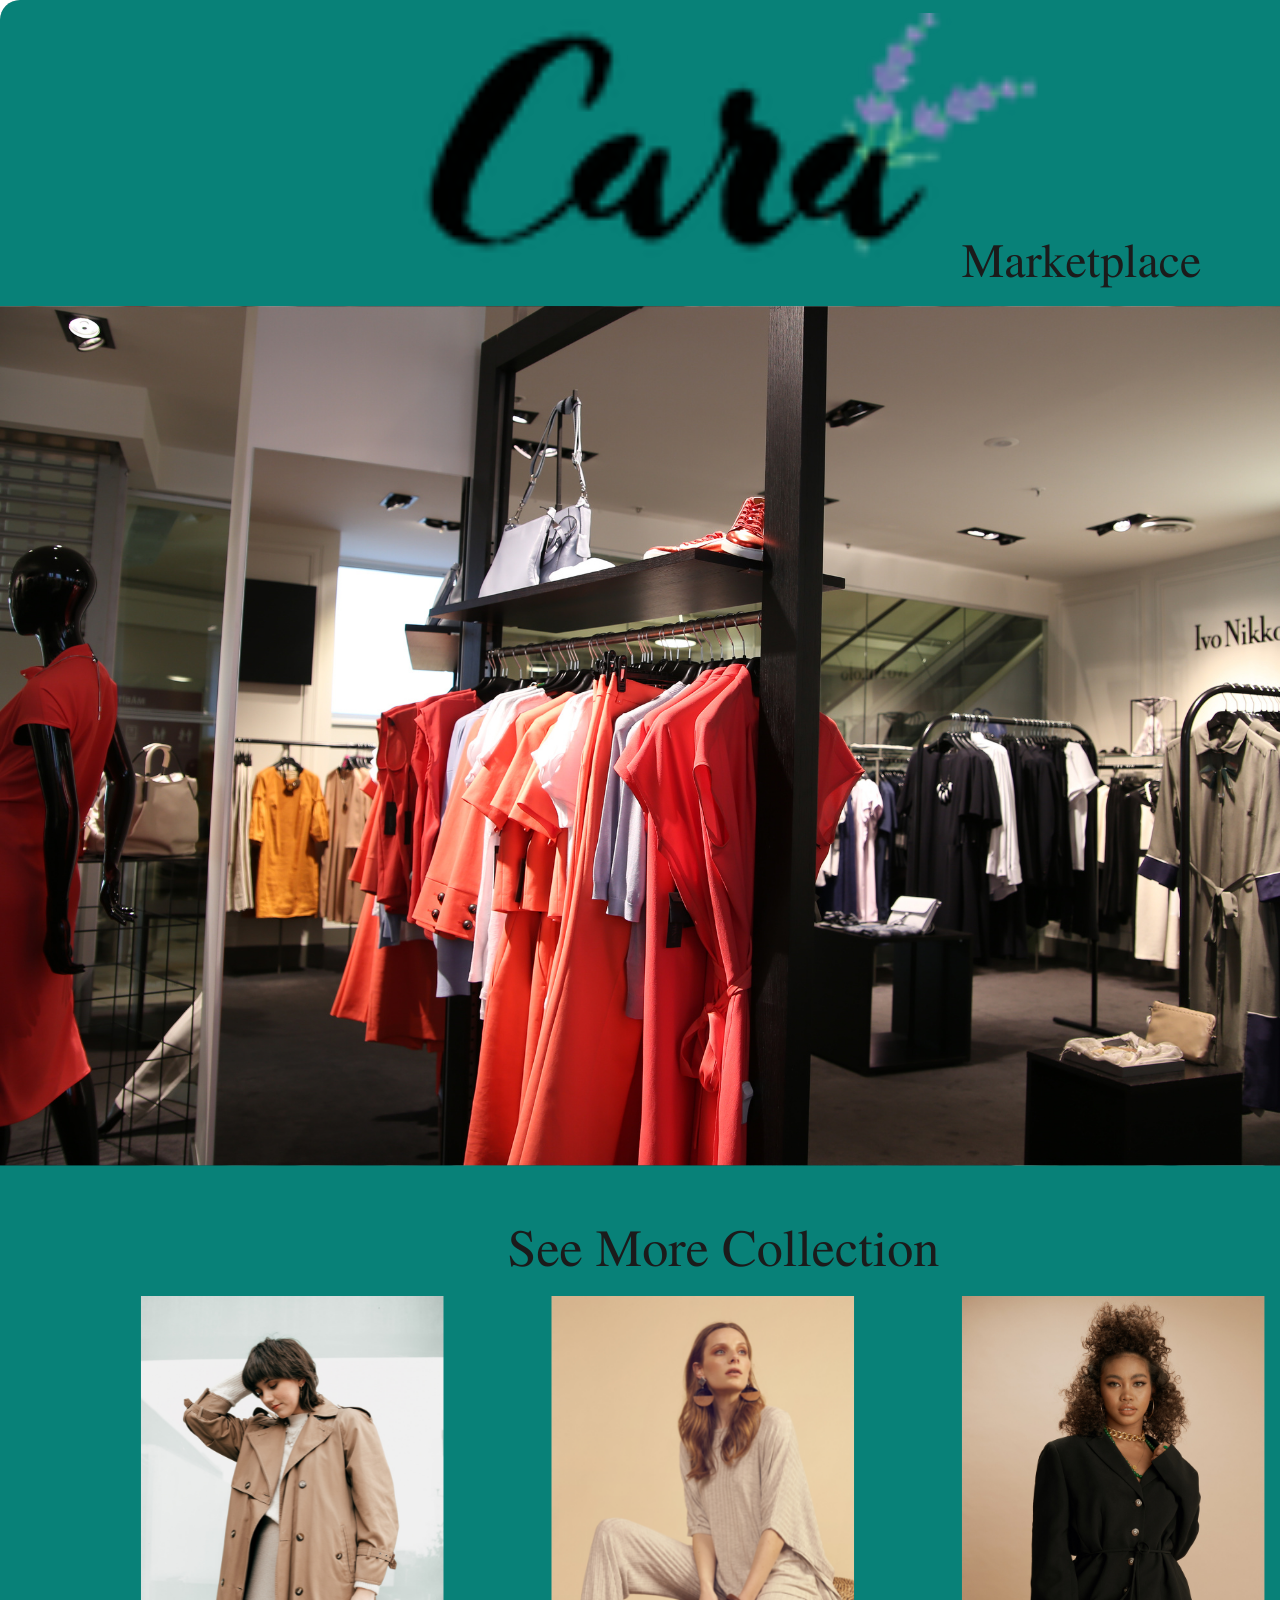
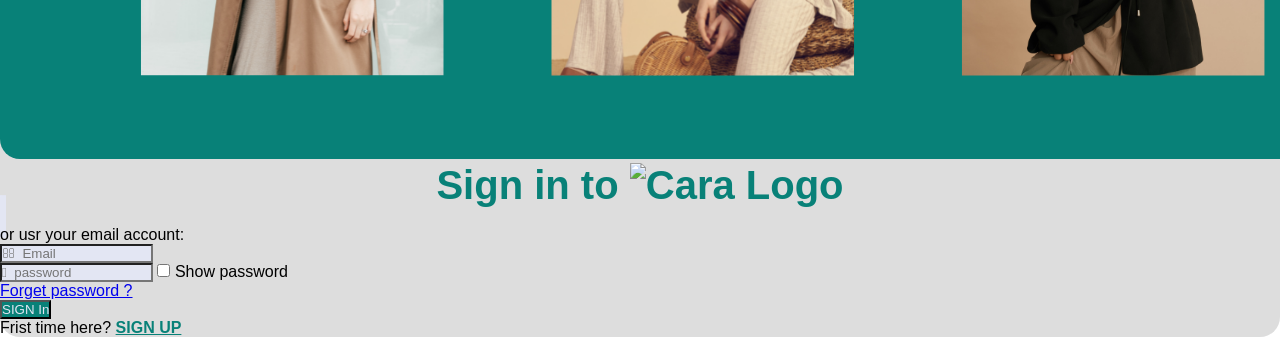
==== commit e30f69fa: "sign in and sign up pages" ====
--- a/index.html
+++ b/index.html
@@ -4,785 +4,68 @@
     <meta charset="UTF-8">
     <meta http-equiv="X-UA-Compatible" content="IE=edge">
     <meta name="viewport" content="width=device-width, initial-scale=1.0">
-    <meta name="color-scheme" content="dark light">
 
-    <link rel="stylesheet" href="assist/CSS/animate.min.css">
     <link rel="stylesheet" href="assist/fontawesome/css/all.css" >      <!-- fontawesome link -->
     <link rel="stylesheet" href="assist/CSS/bootstrap.min.css">         <!-- bootstrap link -->
-    <link rel="stylesheet" href="assist/CSS/style.css">                 <!-- css style link -->
-    <title> Task 05 Cara</title>
-    <link rel="icon" type="image/x-icon" href="assist/Images/Global-Network.ico">
-    
-    
+    <link rel="stylesheet" href="assist/CSS/signIn.css">                <!-- css style link -->
+    <title>Cara Sign In</title>
 </head>
-<body id="body">
-    
-    <div style="height: 66px ;">
-
-    </div>
-
-    <!-- section One Navbar -->
-
-    <div class="navLine fixed-top" > <!--sticky-top not workig couse we use overflow-x -->
-        <nav class="navbar navbar-expand-lg navbar-light  fw-bold shadow-sm " id="navLine" aria-label="Fifth navbar example">
-            <div class="container">
-                <a class="navbar-brand" href="#"> <img id="brandLogo" src="assist/Images/logo.png" alt="Cara Logo"> </a>
-                
-                <ul class="navLinks flex-row navbar-nav  order-xl-1 justify-content-end">
-                    <li class="nav-item mx-5"title="Shopping Cart">
-                        <a class="Cart nav-link position-relative"  onclick="oCart()"> 
-                            <div>
-                               <i class="fa-solid fa-bag-shopping" ></i>
-                               <span class="cartN ">0</span> 
-                            </div>
-                        </a>
-                    </li>
-
-                    <li class="darkTogle nav-item fs-4" title="Dark/Light Mode" onclick="darkMode()" >
-                        <i class="nav-link fa-solid fa-moon"></i>
-                    </li>
-                </ul>
-
-
-                <button class="navbar-toggler" type="button" data-bs-toggle="collapse" data-bs-target="#navbarsExample05" aria-controls="navbarsExample05" aria-expanded="false" aria-label="Toggle navigation">
-                    <span class="navbar-toggler-icon"></span>
-                </button>
-                
-
-                <div class="collapse navbar-collapse justify-content-end" id="navbarsExample05">
-                    <ul class="navLinks navbar-nav ms-auto justify-content-between  mb-2 mb-lg-0 w-50">
-
-                        <li class="nav-item">
-                            <a class="nav-link active" aria-current="page" href="#"> Home </a>
-                        </li>
-
-                        <li class="nav-item">
-                            <a class="nav-link" href="#"> Shop </a>
-                        </li>
-
-                        <li class="nav-item">
-                            <a class="nav-link" href="#"> Blog </a>
-                        </li>
-
-                        <li class="nav-item">
-                            <a class="nav-link" href="#"> About </a>
-                        </li>
-
-                        <li class="nav-item">
-                            <a class="nav-link" href="#"> Contact </a>
-                        </li>
-
-                        <!-- <li class="nav-item">
-                            <a class="Cart nav-link position-relative"  onclick="oCart()"> 
-                                <div>
-                                   <i class="fa-solid fa-bag-shopping"></i>
-                                   <span class="cartN ">0</span> 
-                                </div>
-                            </a>
-                        </li>
-
-                        <li class="darkTogle nav-item fs-4" onclick="darkMode()">
-                            <i class="nav-link fa-solid fa-moon"></i>
-                        </li> -->
-                    </ul>
-
-                </div>
-
-                
-            </div>
-          </nav>
-    </div>
-   
-
-    
+<body>
     
 
 
+    <div class="main d-flex justify-content-center align-items-center">
+        <div class="container">
+            <div class="cardBackground card my-5 my-lg-0 shadow-lg">
+                <div class="row">
+                    <div class="col-12 col-md-6 d-none d-md-block">
+                        <img class="cardImg w-100 h-100" src="assist/Images/last-wellcome.png" alt="Sign up image">
+                    </div>
+
+                    <div class=" col-12 col-md-6">
+                        <div class="card-body me-lg-4 my-4">
+
+                            <h1 class="card-title">
+                                Sign in to
+                                <img class="brandLogo" src="assist/Images/logo.png" alt="Cara Logo">
+                            </h1>
+            
+                            <div class="socialLogoin text-center my-4">
+                                <a class="text-decoration-none" href="https://www.facebook.com/"> <i class="fa-brands fa-facebook-f"></i> </a>
+                                <a class="text-decoration-none mx-4" href="https://myaccount.google.com/profile"> <i class="fa-brands fa-google"></i> </a>
+                                <a class="text-decoration-none" href="https://www.linkedin.com"> <i class="fa-brands fa-linkedin-in"></i> </a>
+                            </div>
+
+                            <p class="text-muted text-center mt-5">or usr your email account:</p>
+
+                            <!-- onsubmit="return submitSignIn(this)" -->
+                                                    
+                            <form class="signInForm" name="signInForm" onsubmit="return submitSignIn()" action="main.html" >
+
+                                <div class="">
+                                    <input type="text" name="" id="inputEmail" placeholder="&#xf003;  Email" class="form-control form-control-lg ">
+                                    <p class="signInCheck_Email"></p>
+                                    
+                                    <input type="password" name="" id="inputPass" placeholder="&#xf023;  password" class="form-control form-control-lg">
+                                    <input class="checkbox mt-2" type="checkbox" name="" id="showPass" value=""> 
+                                    <label for="showPass">Show password</label>  <br>
+                                    <p class="signInCheck_Password"></p>
+
+                                    <a class="text-decoration-none" href="signUp.html"> Forget password ?</a> <br>
+
+                                </div>
+
+                                <input type="submit" value="SIGN In" id="signInBut" class="btn btn-success rounded-pill btn-lg mx-auto d-md-block mt-4 px-5">
+                            
+                            </form>
 
 
-    <!-- section Tow Header -->
-
-    <header class="HeaderBg pos">
-        <!-- cart section -->
-        <div class="myCart close" id="yCart" >
-            <button class="btn fs-4 text-light" onclick="xCart()">X</button>
-
-            <div class="d-flex justify-content-between px-3 shadow ps-5">
-                <h5 class="ps-5">Item</h5>
-                <h5>Unit price</h5>
-                <h5>units</h5>
-            </div>
-
-            <div class="cartAddItems">
-            </div>
-            
-            <div class="text-center mx-3">
-                <hr>
-                <h5>Sub Total ( <span id="subTotalItem"> 0 </span> &nbsp; <span class="itemOrItems">item</span>  ): &nbsp; $ <span id="subTotalPrice">0.00</span> </h5>
-                <button class="btn btn-dark my-3 px-5">Place Order</button>
-            </div>
-            
-        </div>
-        
-
-
-        <div class="container">
-            <div class="TradeIn d-flex flex-column justify-content-center align-items-center align-items-lg-start">
-                <h5 class="">Trade-in-offer</h5>
-                <h1 class="fw-bold"> Super value deals </h1>
-                <h1 class="allProducts fw-bold my-4"> On all products </h1>
-                <p class="text-muted">save more with coupons & up to 70% off!</p>
-
-                <a class="shopNow" href="#"> Shop Now </a>
-            </div>
-        </div>
-
-        
-    </header>
-
-
-
-
-
-
-
-    <!-- section Three Services -->
-
-
-    <div class="container my-5 pb-5">
-        <div class="Services row row-cols-1  row-cols-md-3 row-cols-lg-6" >
-            
-            <div class="col wow animate__animated animate__backInUp ">
-                <div class="ourService Service-1 card mt-5 shadow ">
-                    <img class="mt-4 m-2" src="assist/Images/f1.png" alt="">
-                    <button class="btn btn-light mb-3 m-2"  type="button">Free Shopping</button>
-                </div>
-            </div>
-
-            <div class="col wow animate__animated animate__backInUp ">
-                <div class="ourService Service-2 card mt-5 shadow ">
-                    <img class="mt-4 m-2" src="assist/Images/f2.png" alt="">
-                    <button class="btn btn-light mb-3 m-2"  type="button">Online Order</button>
-                </div>
-            </div>
-
-            <div class="col wow animate__animated animate__backInUp">
-                <div class="ourService Service-3 card mt-5 shadow ">
-                    <img class="mt-4 m-2" src="assist/Images/f3.png" alt="">
-                    <button class="btn btn-light mb-3 m-2"  type="button">Save Money</button>
-                </div>
-            </div>
-
-            <div class="col wow animate__animated animate__backInUp">
-                <div class="ourService Service-4 card mt-5 shadow ">
-                    <img class="mt-4 m-2" src="assist/Images/f4.png" alt="">
-                    <button class="btn btn-light mb-3 m-2"  type="button">Promotions</button>
-                </div>
-            </div>
-
-            <div class="col wow animate__animated animate__backInUp">
-                <div class="ourService Service-5 card mt-5 shadow ">
-                    <img class="mt-4 m-2" src="assist/Images/f5.png" alt="">
-                    <button class="btn btn-light mb-3 m-2"  type="button">Happy Sell</button>
-                </div>
-            </div>
-
-            <div class="col wow animate__animated animate__backInUp">
-                <div class="ourService Service-6 card mt-5 shadow ">
-                    <img class="mt-4 m-2" src="assist/Images/f6.png" alt="">
-                    <button class="btn btn-light mb-3 m-2"  type="button">F24/7 Support</button>
-                </div>
-            </div>
-        </div>
-    </div>
-
-
-
-
-
-
-
-
-
-    <!-- section Four Featured Products -->
-
-
-    <div class="container my-5">
-        <div class="featuredP text-center py-5">
-            <h1 class="fw-bold">Featured Products</h1>
-            <p class="text-muted">Summer Collection New Modern Design</p>
-        </div>
-            
-
-        <div class="fProducts">
-            <div class="row row-cols-1 row-cols-md-2 row-cols-lg-4">
-
-                <div class="col">
-                    <div class="pCard card mb-5 pCardShadoL">
-                        <img class="oImg card-img-top p-3" src="assist/Images/f1.jpg" alt="Product Image">
-                        
-                        <div class="card-body d-flex justify-content-between align-items-end pt-0" >
-                            <div class="card-text">
-                                <p class="text-muted m-0">adidas</p>
-                                <h4 class="card-title" >Shirt</h4>
-
-                                <div class="stars">
-                                    <i class="fa-solid fa-star"></i>
-                                    <i class="fa-solid fa-star"></i>
-                                    <i class="fa-solid fa-star"></i>
-                                    <i class="fa-solid fa-star"></i>
-                                    <i class="fa-solid fa-star"></i>
-                                </div>
-    
-                                <h4 class="price m-0">29.99</h4>
-                            </div>    
-                                
-                            <i class="fa-solid fa-cart-shopping" title="Add to shopping cart" data-src="assist/Images/f1.jpg" data-price="29.99" data-type="Shirt"></i>
+                            <p class=" mt-5"> Frist time here? <a class="signUp" href="signUp.html"> SIGN UP</span> </a></p>
 
                         </div>
+
                     </div>
-
                 </div>
-
-
-                <div class="col">
-                    <div class="pCard card mb-5 pCardShadoL">
-                        <img class="oImg card-img-top p-3" src="assist/Images/f2.jpg" alt="Product Image">
-                        
-                        <div class="card-body d-flex justify-content-between align-items-end pt-0" >
-                            <div class="card-text">
-                                <p class="text-muted m-0">adidas</p>
-                                <h4 class="card-title" data-type="Shirt">Shirt</h4>
-
-                                <div class="stars">
-                                    <i class="fa-solid fa-star"></i>
-                                    <i class="fa-solid fa-star"></i>
-                                    <i class="fa-solid fa-star"></i>
-                                    <i class="fa-solid fa-star"></i>
-                                    <i class="fa-solid fa-star"></i>
-                                </div>
-    
-                                <h4 class="price m-0" data-price="24.99">24.99</h4>
-                            </div>    
-                                
-                            <i class="fa-solid fa-cart-shopping" title="Add to shopping cart" data-src="assist/Images/f2.jpg" data-price="24.99" data-type="Shirt"></i>
-
-                        </div>
-                    </div>
-
-                </div>
-
-
-                <div class="col">
-                    <div class="pCard card  mb-5 pCardShadoL">
-                        <img class="oImg card-img-top p-3 " src="assist/Images/f3.jpg" alt="Product Image">
-                        
-                        <div class="card-body d-flex justify-content-between align-items-end pt-0" >
-                            <div class="card-text">
-                                <p class="text-muted m-0">adidas</p>
-                                <h4 class="card-title" data-type="Shirt">Shirt</h4>
-
-                                <div class="stars">
-                                    <i class="fa-solid fa-star"></i>
-                                    <i class="fa-solid fa-star"></i>
-                                    <i class="fa-solid fa-star"></i>
-                                    <i class="fa-solid fa-star"></i>
-                                    <i class="fa-solid fa-star"></i>
-                                </div>
-    
-                                <h4 class="price m-0" data-price="19.99">19.99</h4>
-                            </div>    
-                                
-                            <i class="fa-solid fa-cart-shopping" title="Add to shopping cart" data-src="assist/Images/f3.jpg" data-price="19.99" data-type="Shirt"></i>
-                    
-
-                        </div>
-                    </div>
-
-                </div>
-
-
-                <div class="col">
-                    <div class="pCard card  mb-5 pCardShadoL">
-                        <img class="oImg card-img-top p-3 " src="assist/Images/f4.jpg" alt="Product Image">
-                        
-                        <div class="card-body d-flex justify-content-between align-items-end pt-0" >
-                            <div class="card-text">
-                                <p class="text-muted m-0">adidas</p>
-                                <h4 class="card-title" data-type="Shirt">Shirt</h4>
-
-                                <div class="stars">
-                                    <i class="fa-solid fa-star"></i>
-                                    <i class="fa-solid fa-star"></i>
-                                    <i class="fa-solid fa-star"></i>
-                                    <i class="fa-solid fa-star"></i>
-                                    <i class="fa-solid fa-star"></i>
-                                </div>
-    
-                                <h4 class="price m-0" data-price="19.99">19.99</h4>
-                            </div>    
-                                
-                            <i class="fa-solid fa-cart-shopping" title="Add to shopping cart" data-src="assist/Images/f4.jpg" data-price="19.99" data-type="Shirt"></i>
-
-                        </div>
-                    </div>
-
-                </div>
-
-
-                <div class="col">
-                    <div class="pCard card mb-5 pCardShadoL">
-                        <img class="oImg card-img-top p-3" src="assist/Images/f5.jpg" alt="Product Image">
-                        
-                        <div class="card-body d-flex justify-content-between align-items-end pt-0" >
-                            <div class="card-text">
-                                <p class="text-muted m-0">adidas</p>
-                                <h4 class="card-title" data-type="Shirt">Shirt</h4>
-
-                                <div class="stars">
-                                    <i class="fa-solid fa-star"></i>
-                                    <i class="fa-solid fa-star"></i>
-                                    <i class="fa-solid fa-star"></i>
-                                    <i class="fa-solid fa-star"></i>
-                                    <i class="fa-solid fa-star"></i>
-                                </div>
-    
-                                <h4 class="price m-0" data-price="30.99">30.99</h4>
-                            </div>    
-                                
-                            <i class="fa-solid fa-cart-shopping" title="Add to shopping cart" data-src="assist/Images/f5.jpg" data-price="30.99" data-type="Shirt"></i>
-
-                        </div>
-                    </div>
-
-                </div>
-
-
-                <div class="col">
-                    <div class="pCard card mb-5 pCardShadoL">
-                        <img class="oImg card-img-top p-3" src="assist/Images/f6.jpg" alt="Product Image">
-                        
-                        <div class="card-body d-flex justify-content-between align-items-end pt-0" >
-                            <div class="card-text">
-                                <p class="text-muted m-0">adidas</p>
-                                <h4 class="card-title" data-type="Shirt">Shirt</h4>
-
-                                <div class="stars">
-                                    <i class="fa-solid fa-star"></i>
-                                    <i class="fa-solid fa-star"></i>
-                                    <i class="fa-solid fa-star"></i>
-                                    <i class="fa-solid fa-star"></i>
-                                    <i class="fa-solid fa-star"></i>
-                                </div>
-    
-                                <h4 class="price m-0" data-price="32.99">32.99</h4>
-                            </div>    
-                                
-                            <i class="fa-solid fa-cart-shopping" title="Add to shopping cart" data-src="assist/Images/f6.jpg" data-price="32.99" data-type="Shirt"></i>
-
-                        </div>
-                    </div>
-
-                </div>
-
-
-                <div class="col">
-                    <div class="pCard card mb-5 pCardShadoL">
-                        <a href="#"> <img class="oImg card-img-top p-3" src="assist/Images/f7.jpg" alt="Product Image"> </a>
-                        
-                        <div class="card-body d-flex justify-content-between align-items-end pt-0" >
-                            <div class="card-text">
-                                <p class="text-muted m-0">adidas</p>
-                                <h4 class="card-title" data-type="Pants">Pants</h4>
-
-                                <div class="stars">
-                                    <i class="fa-solid fa-star"></i>
-                                    <i class="fa-solid fa-star"></i>
-                                    <i class="fa-solid fa-star"></i>
-                                    <i class="fa-solid fa-star"></i>
-                                    <i class="fa-solid fa-star"></i>
-                                </div>
-    
-                                <h4 class="price m-0" data-price="30.99">30.99</h4>
-                            </div>    
-                                
-                            <i class="fa-solid fa-cart-shopping" title="Add to shopping cart" data-src="assist/Images/f7.jpg" data-price="30.99" data-type="Shirt"></i>
-
-                        </div>
-                    </div>
-
-                </div>
-
-
-                <div class="col">
-                    <div class="pCard card mb-5 pCardShadoL">
-                        <a href="#"> <img class="oImg card-img-top p-3" src="assist/Images/f8.jpg" alt="Product Image">  </a>
-                        
-                        <div class="card-body d-flex justify-content-between align-items-end pt-0" >
-                            <div class="card-text">
-                                <p class="text-muted m-0">adidas</p>
-                                <h4 class="card-title" data-type="Blouse">Blouse</h4>
-
-                                <div class="stars">
-                                    <i class="fa-solid fa-star"></i>
-                                    <i class="fa-solid fa-star"></i>
-                                    <i class="fa-solid fa-star"></i>
-                                    <i class="fa-solid fa-star"></i>
-                                    <i class="fa-solid fa-star"></i>
-                                </div>
-    
-                                <h4 class="price m-0" data-price="36.99">36.99</h4>
-                            </div>    
-                                
-                            <i class="fa-solid fa-cart-shopping" title="Add to shopping cart" data-src="assist/Images/f8.jpg" data-price="36.99" data-type="Shirt"></i>
-
-                        </div>
-                    </div>
-
-                </div>
-            </div>
-
-        </div>
-    </div>
-
-
-
-
-
-    <!-- section Five Repair Services -->
-
-    <div class="sectionFive">
-        <div class="container">
-            <div class="repairS d-flex flex-column justify-content-center align-items-center text-light text-center">
-                <h5>Repair Services</h5>
-            <h1>Up To <span class="text-danger">70% Off-</span>All t-Shirts & Accessories</h1>
-                <button class="btn btn-light px-5" type="button">Explore More</button>
-            </div>
-            
-        </div>
-    </div>
-
-
-
-
-
-
-
-
-
-    <!-- section six New Arrivals -->
-
-    <div class="container my-5">
-        <div class="featuredP text-center py-5">
-            <h1 class="fw-bold">New Arrivals</h1>
-            <p class="text-muted">Summer Collection New Modern Design</p>
-        </div>
-            
-
-        <div class="fProducts">
-            <div class="row row-cols-1 row-cols-md-2 row-cols-lg-4">
-
-                <div class="col">
-                    <div class="pCard card mb-5 pCardShadoL">
-                        <img class="oImg card-img-top p-3" src="assist/Images/n1.jpg" alt="Product Image">
-                        
-                        <div class="card-body d-flex justify-content-between align-items-end pt-0" >
-                            <div class="card-text">
-                                <p class="text-muted m-0">adidas</p>
-                                <h4 class="card-title" data-type="Shirt">Shirt</h4>
-
-                                <div class="stars">
-                                    <i class="fa-solid fa-star"></i>
-                                    <i class="fa-solid fa-star"></i>
-                                    <i class="fa-solid fa-star"></i>
-                                    <i class="fa-solid fa-star"></i>
-                                    <i class="fa-solid fa-star"></i>
-                                </div>
-    
-                                <h4 class="price m-0" data-price="19.99">19.99</h4>
-                            </div>    
-                                
-                            <i class="fa-solid fa-cart-shopping" title="Add to shopping cart"></i>
-
-                        </div>
-                    </div>
-
-                </div>
-
-
-                <div class="col">
-                    <div class="pCard card mb-5 pCardShadoL">
-                        <img class="oImg card-img-top p-3" src="assist/Images/n2.jpg" alt="Product Image">
-                        
-                        <div class="card-body d-flex justify-content-between align-items-end pt-0" >
-                            <div class="card-text">
-                                <p class="text-muted m-0">adidas</p>
-                                <h4 class="card-title" data-type="Shirt">Shirt</h4>
-
-                                <div class="stars">
-                                    <i class="fa-solid fa-star"></i>
-                                    <i class="fa-solid fa-star"></i>
-                                    <i class="fa-solid fa-star"></i>
-                                    <i class="fa-solid fa-star"></i>
-                                    <i class="fa-solid fa-star"></i>
-                                </div>
-    
-                                <h4 class="price m-0" data-price="19.99">19.99</h4>
-                            </div>    
-                                
-                            <i class="fa-solid fa-cart-shopping" title="Add to shopping cart"></i>
-
-                        </div>
-                    </div>
-
-                </div>
-
-
-                <div class="col">
-                    <div class="pCard card  mb-5 pCardShadoL">
-                        <img class="oImg card-img-top p-3 " src="assist/Images/n3.jpg" alt="Product Image">
-                        
-                        <div class="card-body d-flex justify-content-between align-items-end pt-0" >
-                            <div class="card-text">
-                                <p class="text-muted m-0">adidas</p>
-                                <h4 class="card-title" data-type="Shirt">Shirt</h4>
-
-                                <div class="stars">
-                                    <i class="fa-solid fa-star"></i>
-                                    <i class="fa-solid fa-star"></i>
-                                    <i class="fa-solid fa-star"></i>
-                                    <i class="fa-solid fa-star"></i>
-                                    <i class="fa-solid fa-star"></i>
-                                </div>
-    
-                                <h4 class="price m-0" data-price="15.99">15.99</h4>
-                            </div>    
-                                
-                            <i class="fa-solid fa-cart-shopping" title="Add to shopping cart"></i>
-
-                        </div>
-                    </div>
-
-                </div>
-
-
-                <div class="col">
-                    <div class="pCard card mb-5 pCardShadoL">
-                        <img class="oImg card-img-top p-3 " src="assist/Images/n4.jpg" alt="Product Image">
-                        
-                        <div class="card-body d-flex justify-content-between align-items-end pt-0" >
-                            <div class="card-text">
-                                <p class="text-muted m-0">adidas</p>
-                                <h4 class="card-title" data-type="Shirt">Shirt</h4>
-
-                                <div class="stars">
-                                    <i class="fa-solid fa-star"></i>
-                                    <i class="fa-solid fa-star"></i>
-                                    <i class="fa-solid fa-star"></i>
-                                    <i class="fa-solid fa-star"></i>
-                                    <i class="fa-solid fa-star"></i>
-                                </div>
-    
-                                <h4 class="price m-0" data-price="16.99">16.99</h4>
-                            </div>    
-                                
-                            <i class="fa-solid fa-cart-shopping" title="Add to shopping cart"></i>
-
-                        </div>
-                    </div>
-
-                </div>
-
-
-                <div class="col">
-                    <div class="pCard card mb-5 pCardShadoL">
-                        <img class="oImg card-img-top p-3" src="assist/Images/n5.jpg" alt="Product Image">
-                        
-                        <div class="card-body d-flex justify-content-between align-items-end pt-0" >
-                            <div class="card-text">
-                                <p class="text-muted m-0">adidas</p>
-                                <h4 class="card-title" data-type="Shirt">Shirt</h4>
-
-                                <div class="stars">
-                                    <i class="fa-solid fa-star"></i>
-                                    <i class="fa-solid fa-star"></i>
-                                    <i class="fa-solid fa-star"></i>
-                                    <i class="fa-solid fa-star"></i>
-                                    <i class="fa-solid fa-star"></i>
-                                </div>
-    
-                                <h4 class="price m-0" data-price="10.99">10.99</h4>
-                            </div>    
-                                
-                            <i class="fa-solid fa-cart-shopping" title="Add to shopping cart"></i>
-
-                        </div>
-                    </div>
-
-                </div>
-
-
-                <div class="col">
-                    <div class="pCard card mb-5 pCardShadoL">
-                        <img class="oImg card-img-top p-3" src="assist/Images/n6.jpg" alt="Product Image">
-                        
-                        <div class="card-body d-flex justify-content-between align-items-end pt-0" >
-                            <div class="card-text">
-                                <p class="text-muted m-0">adidas</p>
-                                <h4 class="card-title" data-type="Shorts">Shorts</h4>
-
-                                <div class="stars">
-                                    <i class="fa-solid fa-star"></i>
-                                    <i class="fa-solid fa-star"></i>
-                                    <i class="fa-solid fa-star"></i>
-                                    <i class="fa-solid fa-star"></i>
-                                    <i class="fa-solid fa-star"></i>
-                                </div>
-    
-                                <h4 class="price m-0" data-price="20.99">20.99</h4>
-                            </div>    
-                                
-                            <i class="fa-solid fa-cart-shopping" title="Add to shopping cart"></i>
-
-                        </div>
-                    </div>
-
-                </div>
-
-
-                <div class="col">
-                    <div class="pCard card mb-5 pCardShadoL">
-                        <img class="oImg card-img-top p-3" src="assist/Images/n7.jpg" alt="Product Image">
-                        
-                        <div class="card-body d-flex justify-content-between align-items-end pt-0" >
-                            <div class="card-text">
-                                <p class="text-muted m-0">adidas</p>
-                                <h4 class="card-title" data-type="Shirt">Shirt</h4>
-
-                                <div class="stars">
-                                    <i class="fa-solid fa-star"></i>
-                                    <i class="fa-solid fa-star"></i>
-                                    <i class="fa-solid fa-star"></i>
-                                    <i class="fa-solid fa-star"></i>
-                                    <i class="fa-solid fa-star"></i>
-                                </div>
-    
-                                <h4 class="price m-0" data-price="29.99">29.99</h4>
-                            </div>    
-                                
-                            <i class="fa-solid fa-cart-shopping" title="Add to shopping cart"></i>
-
-                        </div>
-                    </div>
-
-                </div>
-
-
-                <div class="col">
-                    <div class="pCard card mb-5 pCardShadoL">
-                        
-                        <img class="oImg card-img-top p-3" src="assist/Images/n8.jpg" alt="Product Image">
-                        
-
-                        <div class="card-body d-flex justify-content-between align-items-end pt-0" >
-                            <div class="card-text">
-                                <p class="text-muted m-0">adidas</p>
-                                <h4 class="card-title" data-type="Shirt">Shirt</h4>
-
-                                <div class="stars">
-                                    <i class="fa-solid fa-star"></i>
-                                    <i class="fa-solid fa-star"></i>
-                                    <i class="fa-solid fa-star"></i>
-                                    <i class="fa-solid fa-star"></i>
-                                    <i class="fa-solid fa-star"></i>
-                                </div>
-    
-                                <h4 class="price m-0" data-price="29.99">29.99</h4>
-                            </div>    
-                                
-                            <i class="fa-solid fa-cart-shopping" title="Add to shopping cart"></i>
-
-                        </div>
-                    </div>
-
-                </div>
-            </div>
-            
-        </div>
-    </div>
-
-
-
-
-
-
-
-
-
-
-
-
-
-    <!-- section sevin deals & summer -->
-
-    <div class="section7 container">
-        <div class="row justify-content-between text-light">
-            <div class="crazyD col-12 col-lg-5   d-flex flex-column justify-content-center">
-                <div class=" px-4 w-100">
-                    <h4>crazy deals</h4>
-                    <h1>byu 1 get 1 free</h1>
-                    <p>The best classic dress is on sale at cara</p>
-                    <button class="btn border-light text-light" type="submit">Learn More</button>
-                </div>
-            </div>
-
-
-            <div class="springD col-12 col-lg-5 mt-4 mt-lg-0   d-flex flex-column justify-content-center">
-                <div class="px-4 w-100">
-                    <h4>spring/summer</h4>
-                    <h1>upcomming season</h1>
-                    <p>The best classic dress is on sale at cara</p>
-                    <button class="btn border-light text-light" type="submit">Collection</button>
-                </div>
-            </div>
-        </div>
-    </div>
-
-
-
-
-
-    <!-- section sevin Seasonal  & Footwear Collection -->
-
-    <div class="section7 container my-5">
-        <div class="row justify-content-between text-light">
-            <div class="Seasonal col-12 col-lg-5   d-flex flex-column justify-content-center">
-                <a href="#" class="text-light text-decoration-none">
-                    <div class=" px-4 w-100 fw-bold">
-                        <h2 class="text-uppercase">Seasonal Sale</h1>
-                        <p class="text-danger">winter Collection -50% OFF</p>
-                    </div>
-                </a>
-            </div>
-
-
-            <div class="Footwear col-12 col-lg-5 mt-4 mt-lg-0   d-flex flex-column justify-content-center">
-                <a href="#" class="text-light text-decoration-none">
-                    <div class="px-4 w-100 fw-bold">
-                        <h2 class="text-uppercase">New Footwear Collection</h1>
-                        <p class="text-danger">Spring / Summer 2022</p>
-                    </div>
-                </a>
-            </div>
-
-
-            <div class="T-Shirts col-12 col-lg-5 mt-4 mt-lg-4   d-flex flex-column justify-content-center">
-                <a href="#" class="text-light text-decoration-none">
-                    <div class="px-4 w-100 fw-bold">
-                        <h2 class="text-uppercase">T-Shirts</h1>
-                        <p class="text-danger">New Trendy Prints</p>
-                    </div>
-                </a>
             </div>
         </div>
     </div>
@@ -799,142 +82,14 @@
 
 
 
-    
-    <!-- section Eight Newsletters -->
-
-    <div class="Newsletters d-flex align-items-center">
-        <div class="container">
-            <div class="row  align-items-center justify-content-between text-center text-lg-start">
-                <div class="news col-12 col-lg-6  fw-bold py-5">
-                    <h2 class="text-light">Sign Up For Newsletters</h2>
-                    <p>Get E-mail updates about our latest shop and
-                        <a href="#" class="text-decoration-none">special offers.</a>
-                    </p>
-                </div>
-
-
-                <div class="mail col-12 col-lg-5 mb-5 mt-0 my-lg-5">
-                    <div class="input-group">
-                        <input class="form-control p-3" type="email" id="exampleInputEmail1" placeholder="Your email address" aria-describedby="emailHelp">
-                        <button type="submit" class="btn">Sign up</button>
-                      </div>
-                </div>
-            </div>
-
-        </div>
-    </div>
-
-
-
-
-
-
-
-
-
-
-    <!-- section last Footer -->
-
-    <footer class="LastSec">
-        <div class="container my-5 pt-5">
-            <div class="row text-center text-lg-start">
-
-                <div class="col-12 col-lg-4 mb-5 mb-lg-0">
-                    <img src="assist/Images/logo.png" alt="Logo Image">
-                    <h5 class="fw-bold mt-4">Contact</h5>
-
-                    <div class="Contact my-4">
-                        <h6> <span class="fw-bold">Address: </span>562 Wellingtom Road. Street 32. San Francisco</h5>
-                        <h6> <span class="fw-bold">Phone: </span> +01 22222 365/(+9)012345 6789</h5>
-                        <h6> <span class="fw-bold">Hours: </span>10:00 - 18:00. Mon -Sat</h5>
-                    </div>
-
-                    <h5 class="fw-bold mt-4">Follow Us</h5>
-
-                    <div class="followUs">
-                        <a class="mr-2" href="https://www.facebook.com/"> <i class="fa-brands fa-facebook-f"></i> </a>
-                        <a class="mx-2" href="https://twitter.com/"> <i class="fa-brands fa-twitter"></i> </a>
-                        <a class="mx-2" href="https://instagram.com/"> <i class="fa-brands fa-instagram"></i></a>
-                        <a class="mx-2" href="https://pinterest.com/"> <i class="fa-brands fa-pinterest-p"></i> </a>
-                        <a class="mx-2" href="https://youtube.com/"> <i class="fa-brands fa-youtube"></i> </a>
-                    </div>
-
-                </div>
-
-
-
-
-                <div class="col-12 col-md-6 col-lg-2 mb-5 mb-lg-0">
-                    <h5 class="fw-bold mb-4">About</h5>
-
-                    <div class="about">
-                        <h6> <a href="#" class="text-muted text-decoration-none"> About Us </a> </h6>
-                        <h6> <a href="#" class="text-muted text-decoration-none"> Delivery Information </a> </h6>
-                        <h6> <a href="#" class="text-muted text-decoration-none"> Privacy Policy </a> </h6>
-                        <h6> <a href="#" class="text-muted text-decoration-none"> Terms & Conditions </a> </h6>
-                        <h6> <a href="#" class="text-muted text-decoration-none"> Contact Us</a> </h6>
-                    </div>
-                </div>
-
-
-
-
-                <div class="col-12 col-md-6 col-lg-2  mb-5 mb-lg-0">
-                    <h5 class="fw-bold mb-4">My Account</h5>
-
-                    <div class="account">
-                        <h6> <a href="#" class="text-muted text-decoration-none"> Sign In </a> </h6>
-                        <h6> <a href="#" class="text-muted text-decoration-none"> View Vart </a> </h6>
-                        <h6> <a href="#" class="text-muted text-decoration-none"> My Wishlist </a> </h6>
-                        <h6> <a href="#" class="text-muted text-decoration-none"> Track My Order </a> </h6>
-                        <h6> <a href="#" class="text-muted text-decoration-none"> Help</a> </h6>
-                    </div>
-                </div>
-
-
-
-                <div class="install col-12 col-lg-4 mb-5 mb-lg-0">
-                    <h5 class="fw-bold mb-4">Install App</h5>
-                    <p class="text-muted" >From App Srore or Google Play</p>
-                    
-                    <div class="store mb-3">
-                        <a href="#">
-                            <img src="assist/Images/app.jpg" alt="App Store">
-                        </a>
-
-                        <a href="#">
-                            <img src="assist/Images/play.jpg" alt="App Store">
-                        </a>
-                    </div>
-
-                    <p class="text-muted" >SEcured Payment Gateways</p>
-                    
-                    <a href="#">
-                        <img src="assist/Images/pay.png" alt="Payment">
-                    </a>
-                </div>
-            </div>
-
-            <p class="text-muted text-center">© Ecommerce Company</p>
-
-        </div>
-    </footer>
-
-
 
     
-    
+
+    <!-- scripts link --------------------------- -->
     <script src="assist/JS/jquery-3.6.0.min.js"></script>
     <script src="assist/JS/popper.min.js"></script>
     <script src="assist/JS/bootstrap.min.js"></script>
     
-    <!-- animation wow plugin js -->
-    <script src="assist/JS/wow.min.js"></script>
-    <script>
-        new WOW().init();
-    </script>
-
-    <script src="assist/JS/main.js"></script>
-
+    <script src="assist/JS/signIn.js"></script>
 </body>
 </html>
--- a/assist/CSS/signIn.css
+++ b/assist/CSS/signIn.css
@@ -0,0 +1,115 @@
+
+*{
+    margin: 0%;
+    padding: 0%;
+    box-sizing: border-box;
+
+    /* font-family:Arial, Helvetica, sans-serif; */
+    font-family: 'Helvetica', FontAwesome, sans-serif;
+    --bGreen: #088178;
+    --lGreen: #E3E6F3;
+    --lGray: #E3E6F3;
+    --dYellow: #F3B519 ;
+    --dBlue: #041E42;
+
+    --darkBody: #1E1E1E ;
+    --darkMode: #302f2f ;
+}
+
+
+
+body{
+    /* height: 91vh; */
+    background-image: url(../Images/hero4.png);
+    /* background-position: center; */
+    background-size: cover;
+    
+}
+
+
+
+
+@media (min-width: 992px){
+    .main{
+        height: 100vh;
+    }   
+}
+
+
+
+
+
+
+
+
+.cardBackground{
+    background-color: #c7c6c699 !important;
+    border-radius: 20px;
+    
+}
+
+
+.cardImg{
+    border-radius: 20px 0 0 20px;
+}
+
+
+.card-title{
+    color: var(--bGreen);
+    font-size: 40px;
+    font-weight: bold;
+    text-align: center;
+    
+}
+
+
+
+.socialLogoin i{
+    background-color: var(--lGreen);
+    width: 45px;
+    height: 45px;
+
+    border: 1px solid var(--lGreen);
+    border-radius: 50px;
+    text-align: center;
+    padding: 12px 0px;
+
+    color: var(--bGreen);
+    cursor: pointer;
+}
+
+
+.socialLogoin i:hover{
+    background-color: var(--bGreen);
+    color: var(--lGreen);
+    transition: all 1s;
+}
+
+
+
+
+.form-control{
+    background-color: var(--lGreen) !important;
+    outline: none !important;
+}
+
+.signInForm .btn, #signUpBut{
+    background-color: var(--bGreen) !important;
+    color: var(--lGreen);
+}
+
+
+.signInForm .checkbox{
+    text-align: left !important;
+}
+
+
+
+.card-body .signUp{
+    color: var(--bGreen);
+    font-weight: bold;
+    
+    /* text-decoration: none; */
+    /* text-shadow: 2px 2px rgba(170, 169, 169, 0.651); */
+}
+
